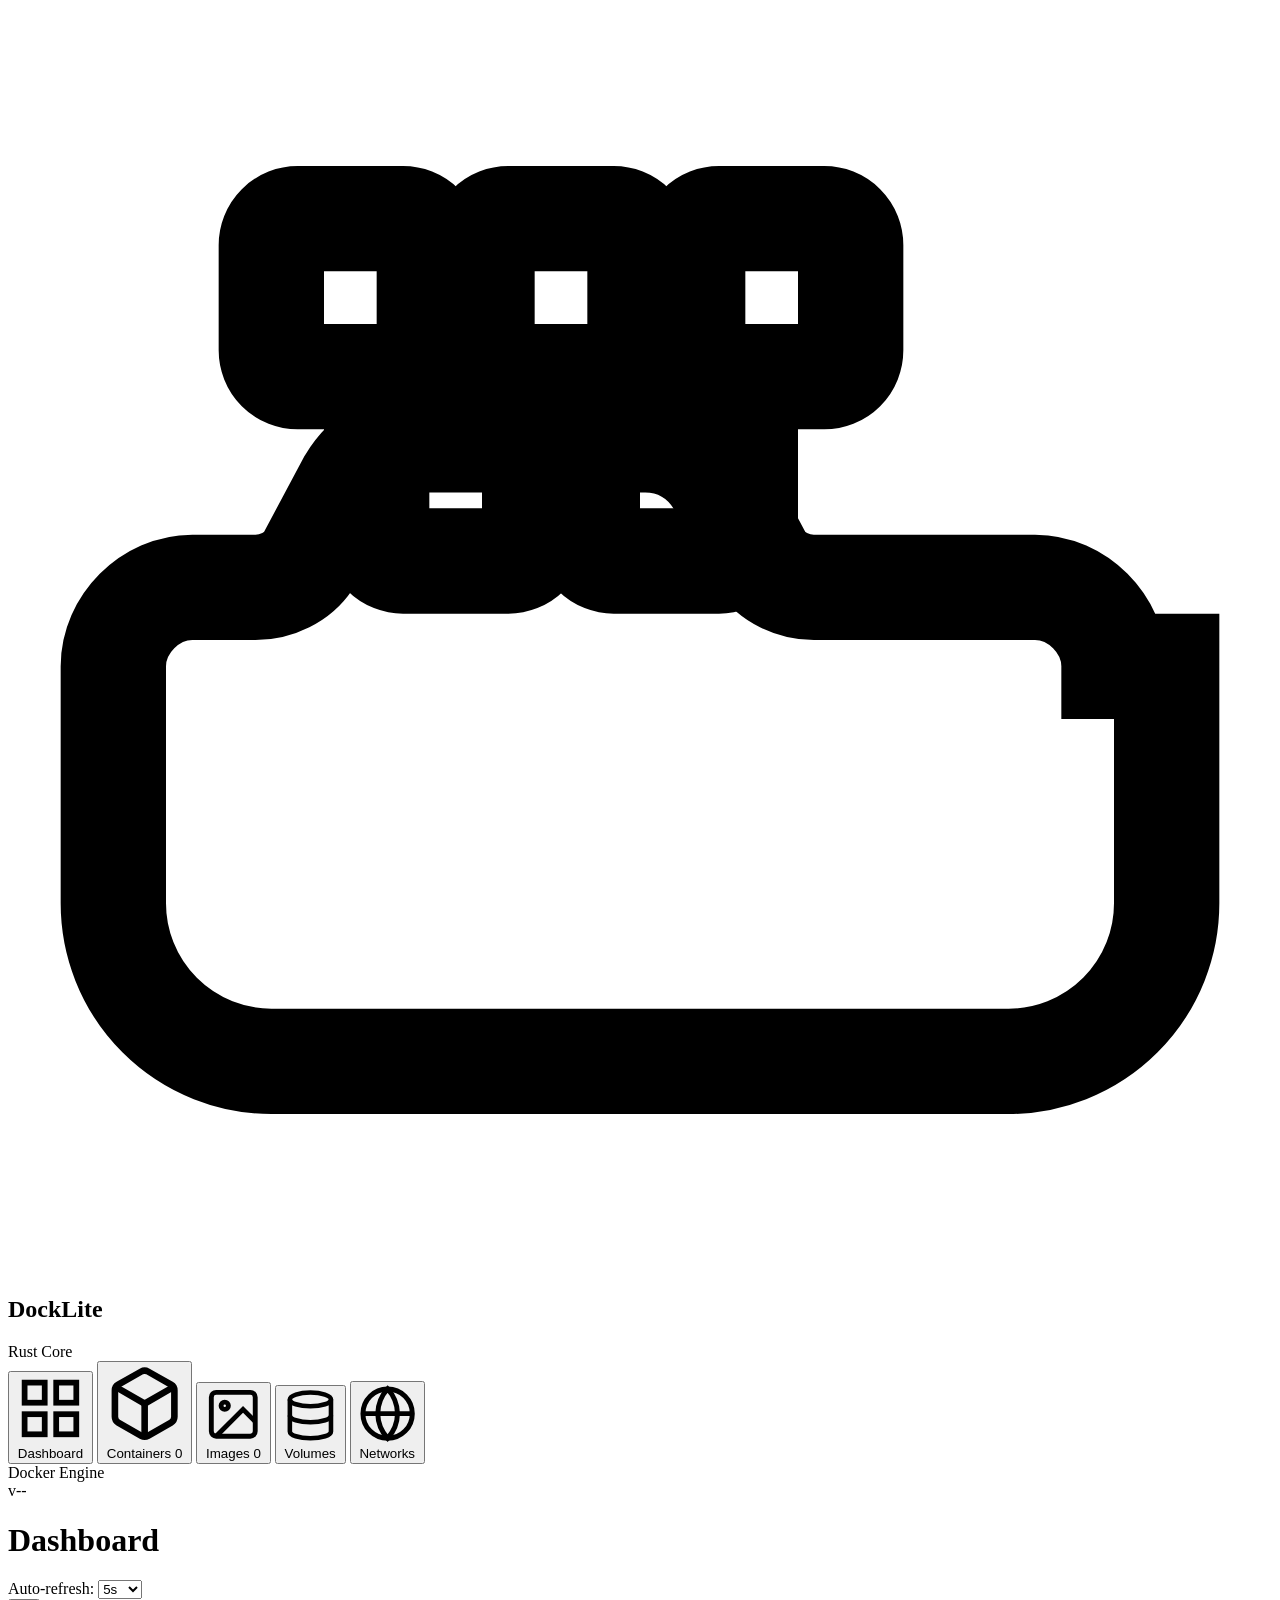
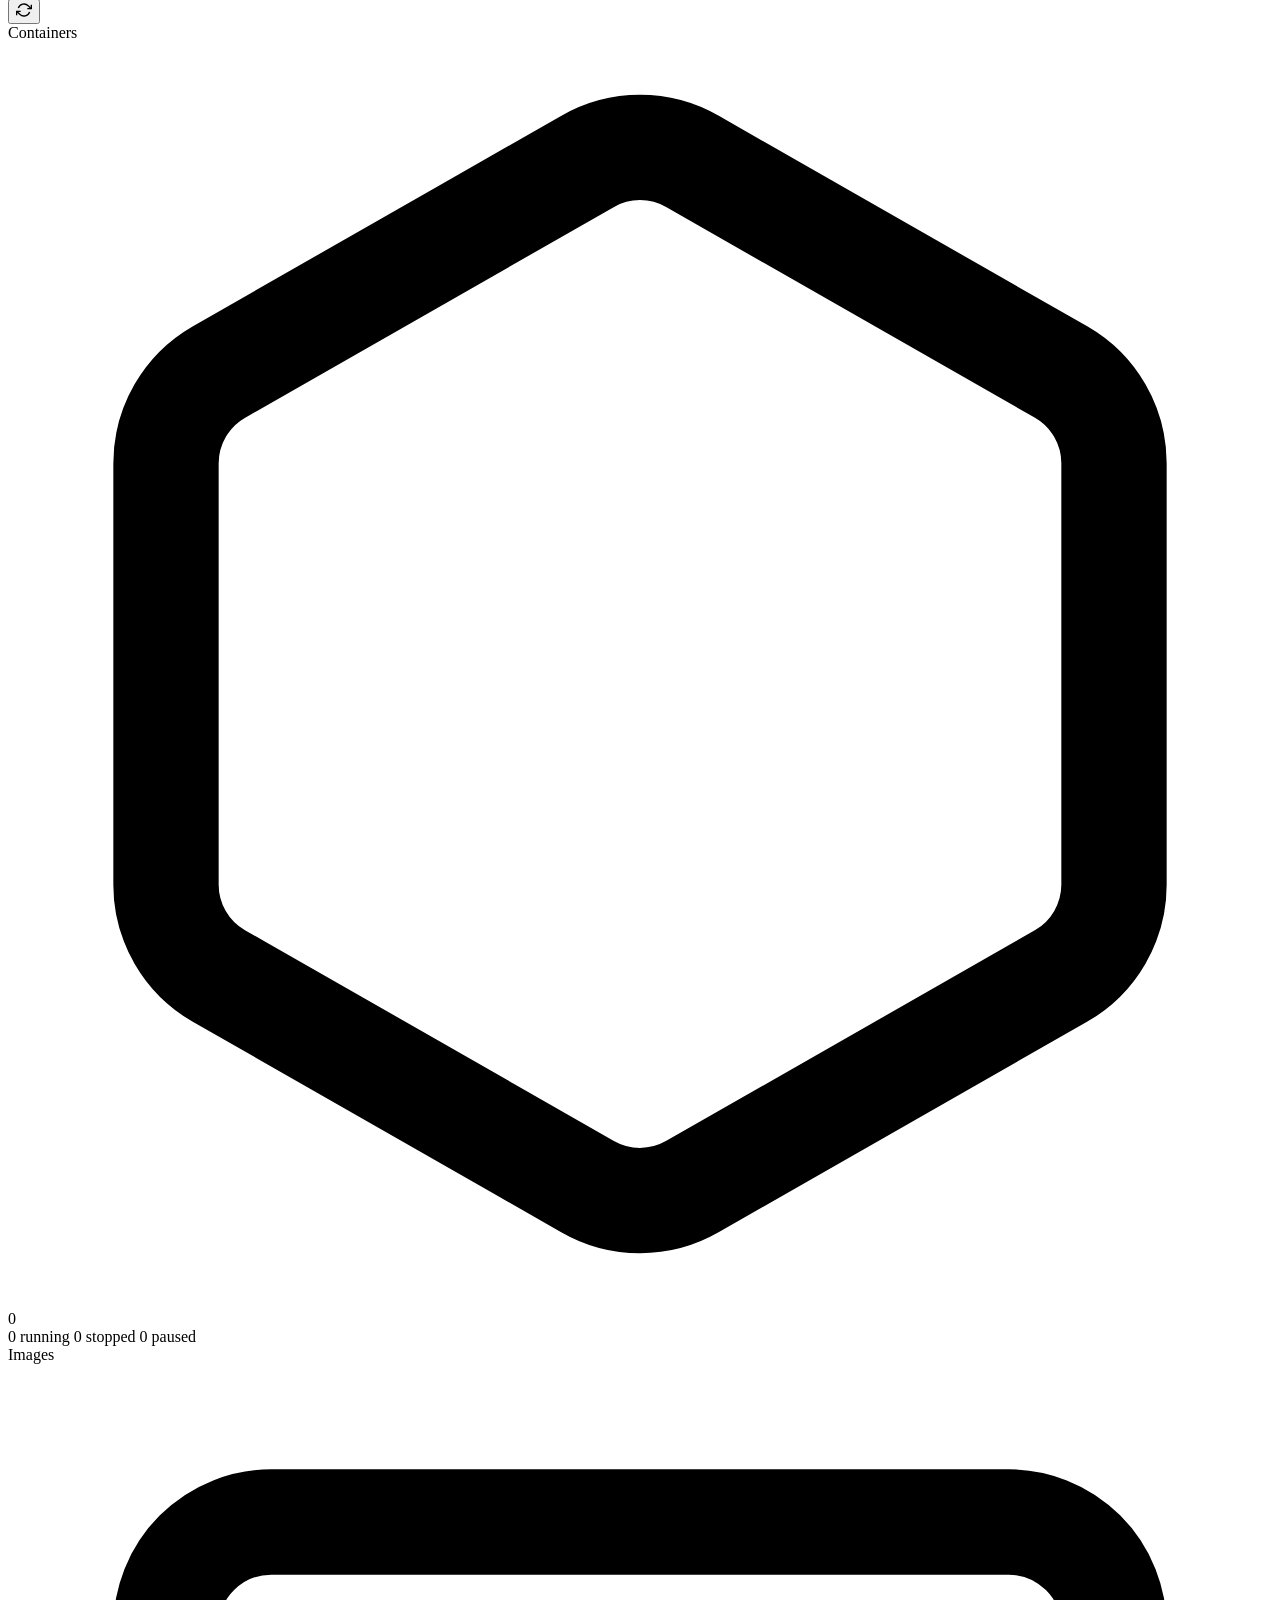
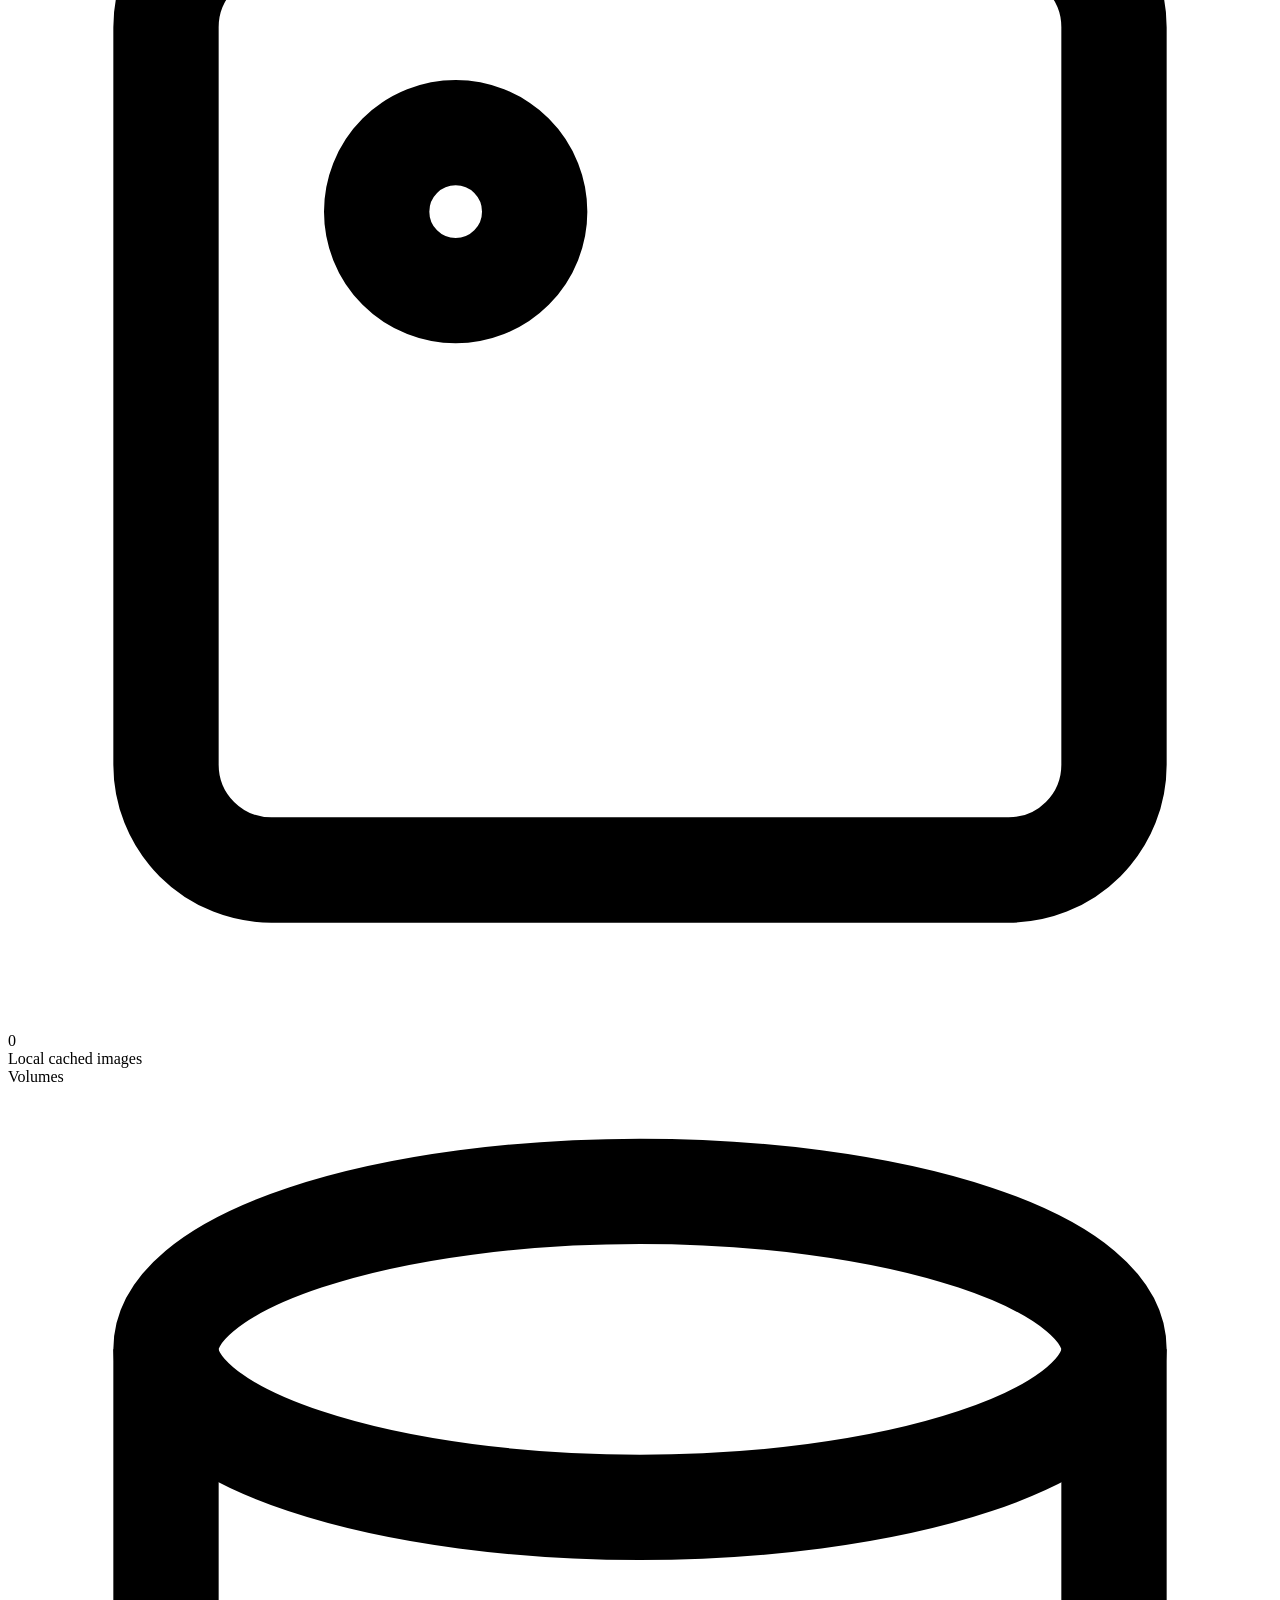
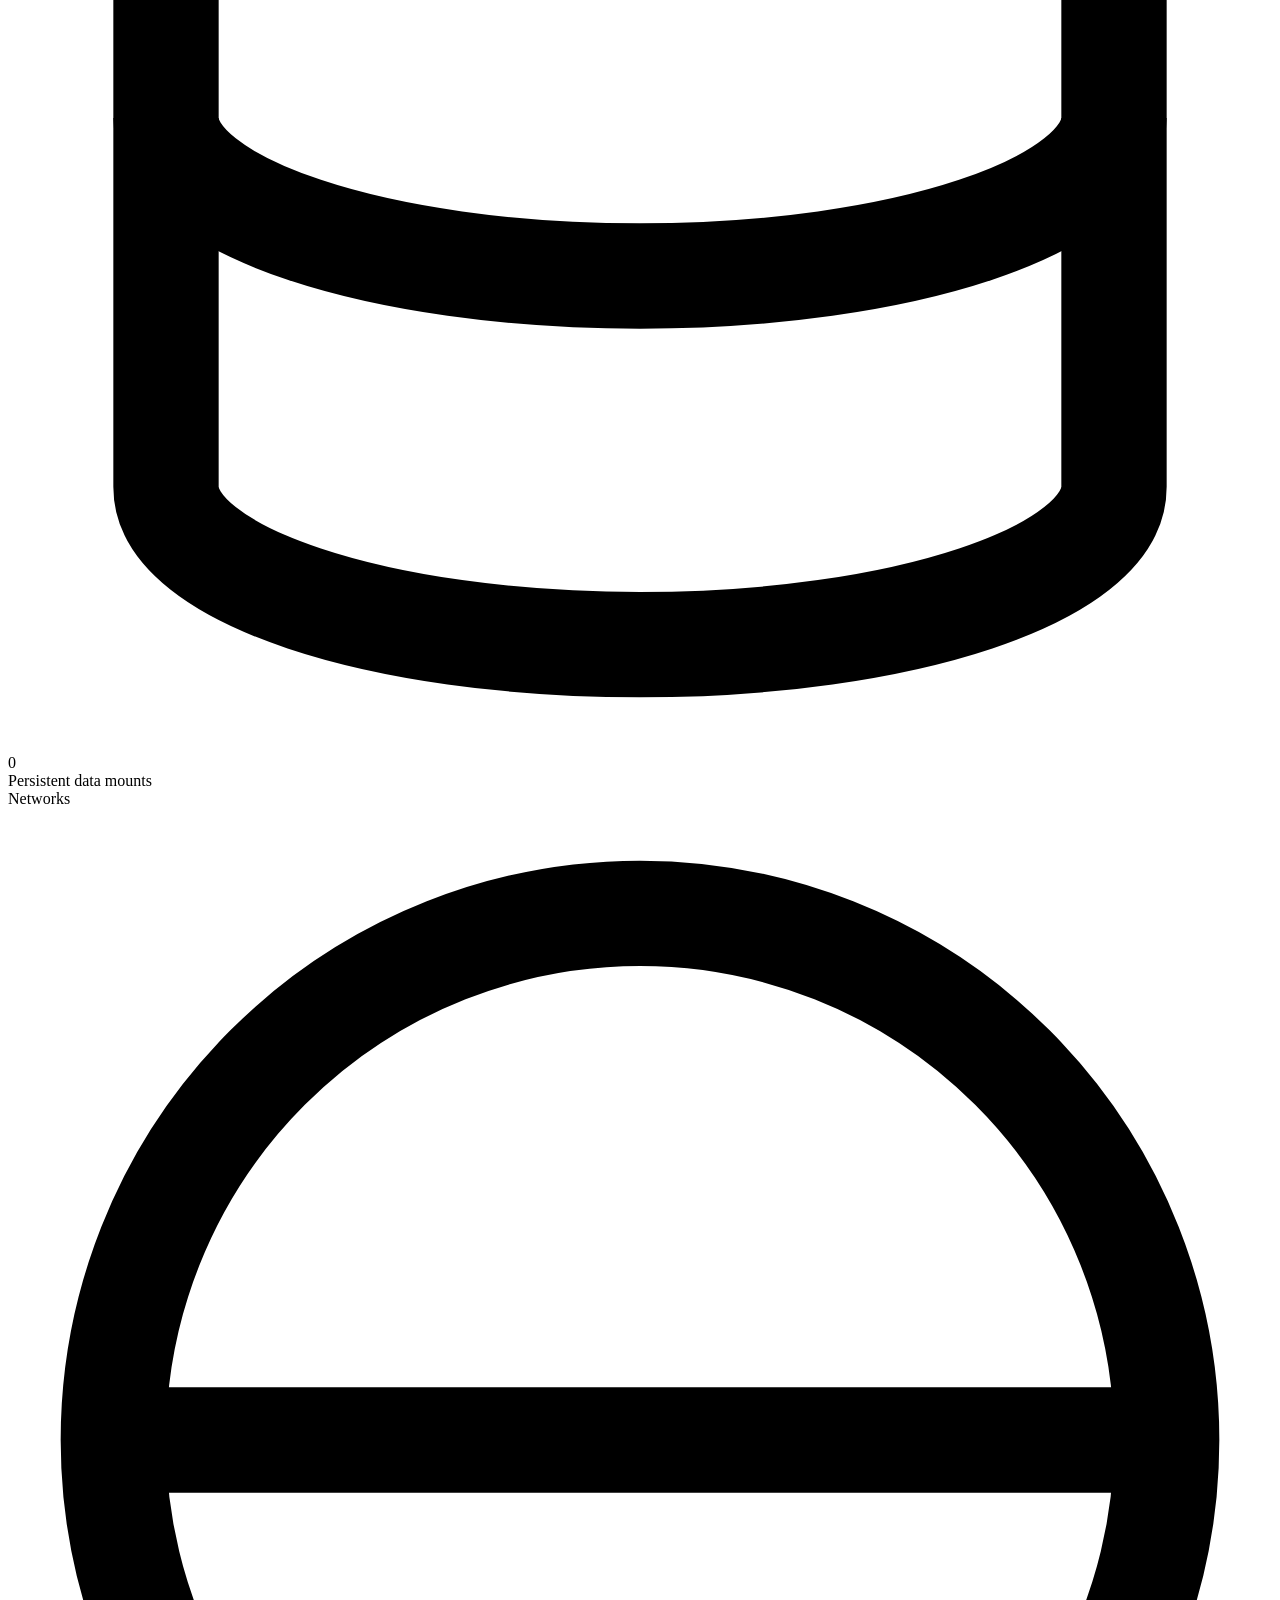
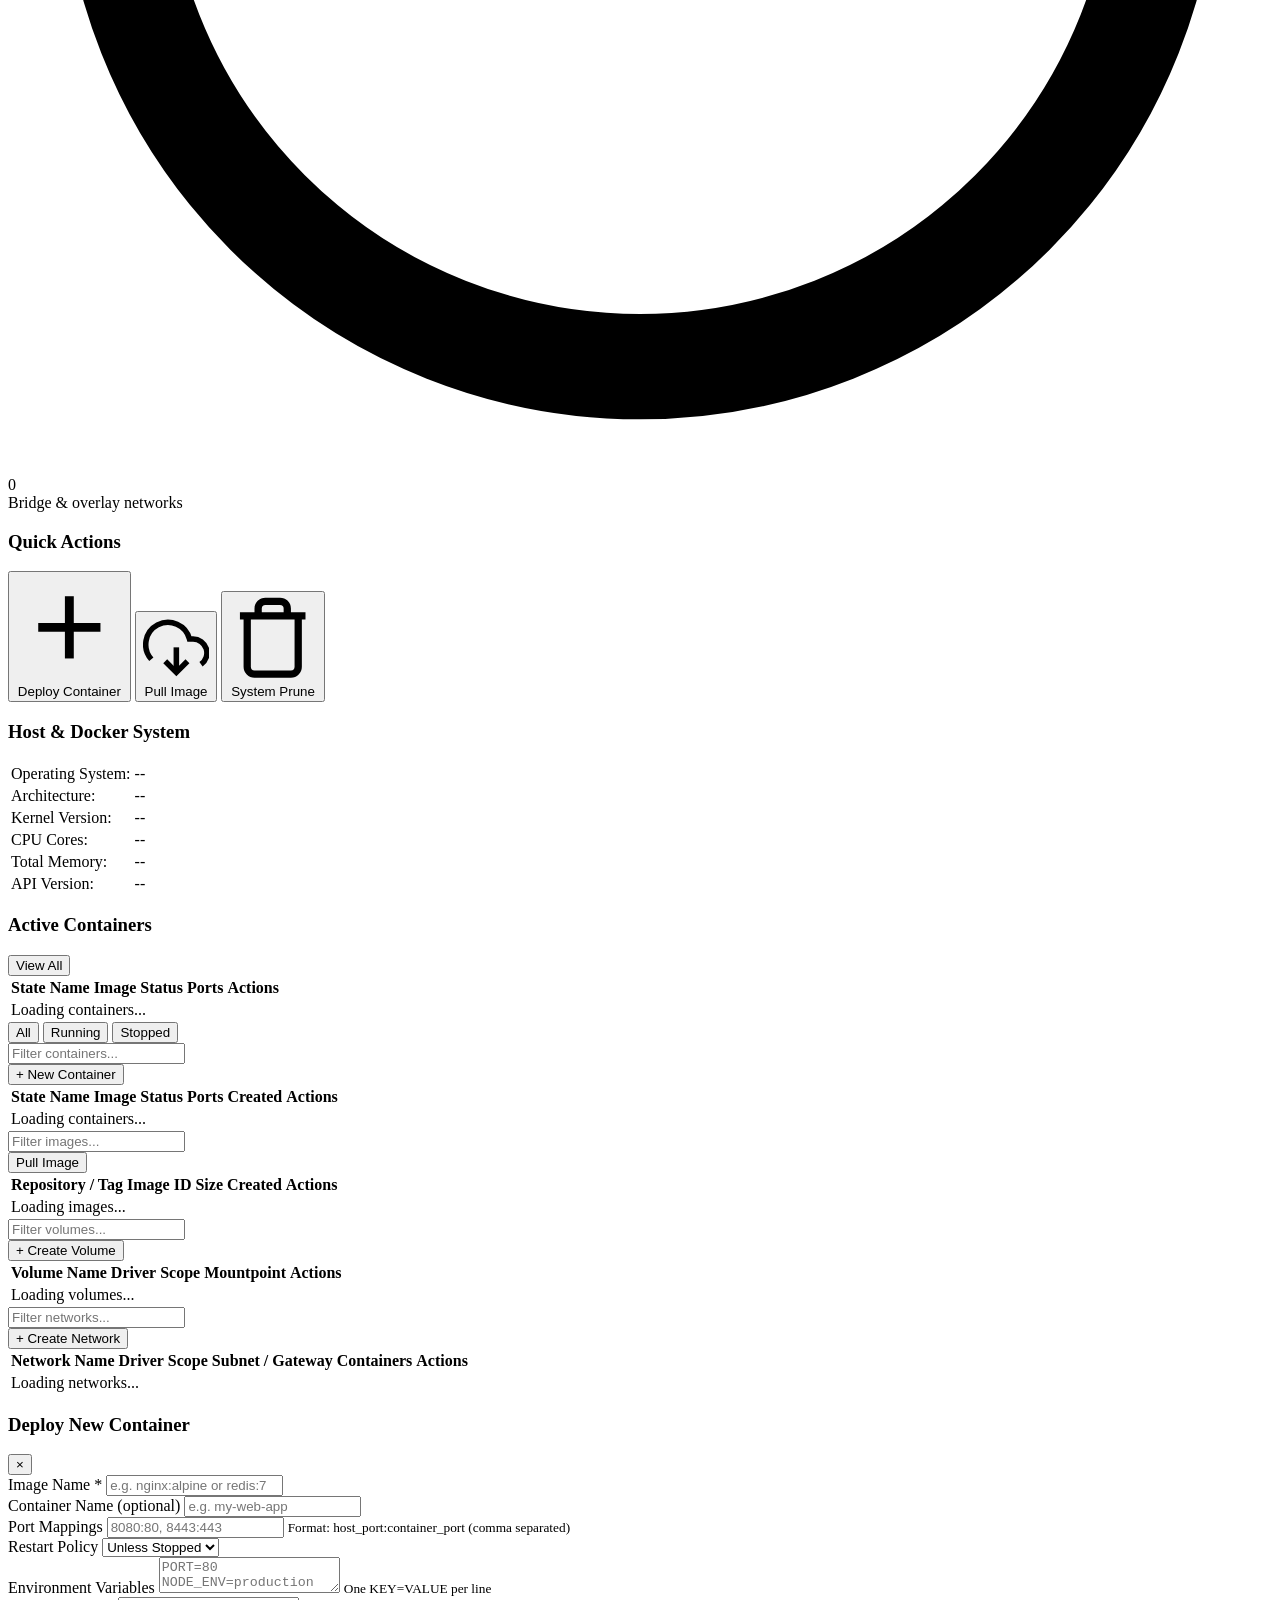
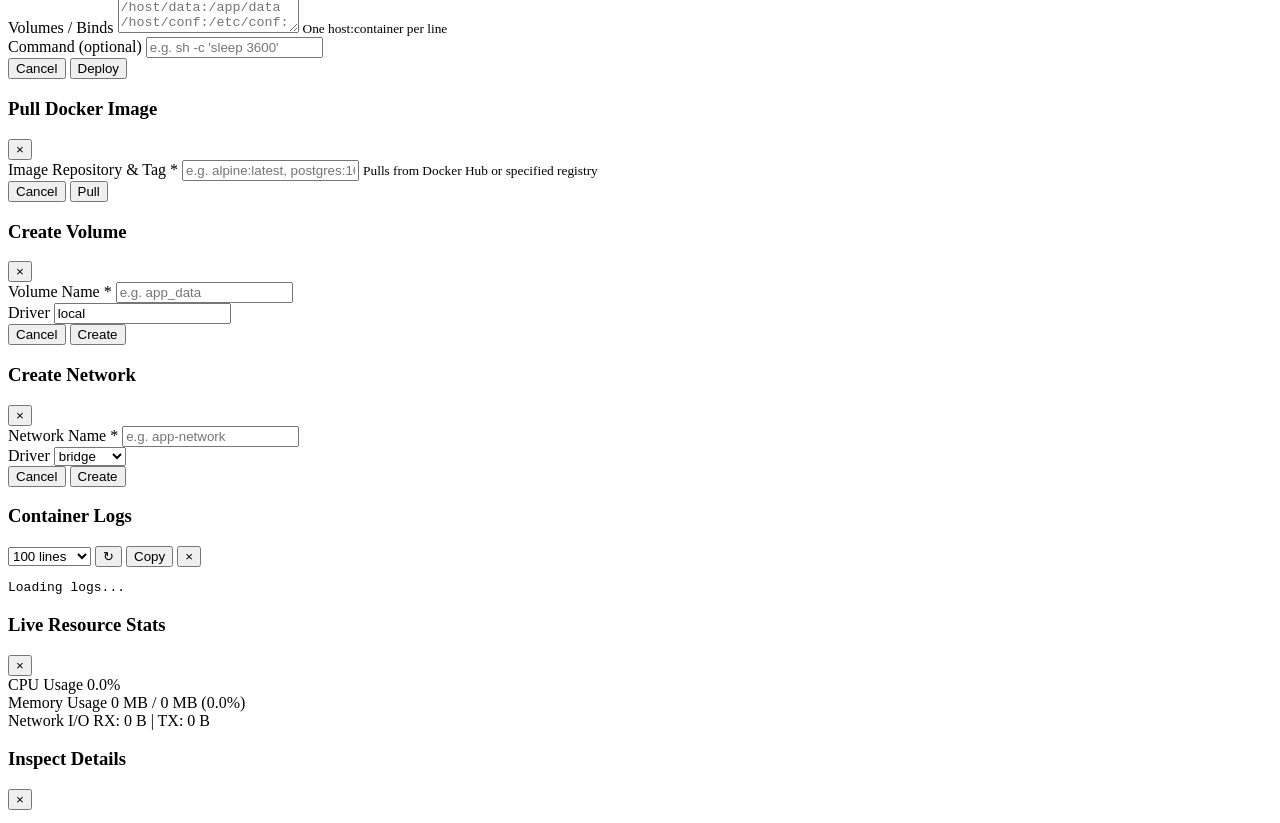
==== frontend/index.html @ 8abe76a5 "Initial Commit" ====
<!DOCTYPE html>
<html lang="en">
<head>
  <meta charset="UTF-8">
  <meta name="viewport" content="width=device-width, initial-scale=1.0">
  <title>DockLite - Lightweight Docker Manager</title>
  <link rel="stylesheet" href="/style.css">
</head>
<body>
  <div class="app-layout">
    <!-- Sidebar -->
    <aside class="sidebar">
      <div class="brand">
        <svg class="brand-icon" viewBox="0 0 24 24" fill="none" stroke="currentColor" stroke-width="2">
          <path d="M22 12.5V17a3 3 0 0 1-3 3H5a3 3 0 0 1-3-3v-4.5c0-.8.7-1.5 1.5-1.5h1.2c.4 0 .8-.2 1-.5l.8-1.5c.3-.5.8-.8 1.4-.8h4.2c.6 0 1.1.3 1.4.8l.8 1.5c.2.3.6.5 1 .5h4.2c.8 0 1.5.7 1.5 1.5z"></path>
          <rect x="5" y="4" width="3" height="3" rx="0.5"></rect>
          <rect x="9" y="4" width="3" height="3" rx="0.5"></rect>
          <rect x="13" y="4" width="3" height="3" rx="0.5"></rect>
          <rect x="7" y="7.5" width="3" height="3" rx="0.5"></rect>
          <rect x="11" y="7.5" width="3" height="3" rx="0.5"></rect>
        </svg>
        <div class="brand-text">
          <h2>DockLite</h2>
          <span class="brand-badge">Rust Core</span>
        </div>
      </div>

      <nav class="nav-menu">
        <button class="nav-item active" data-tab="dashboard">
          <svg viewBox="0 0 24 24" fill="none" stroke="currentColor" stroke-width="2"><rect x="3" y="3" width="7" height="7"></rect><rect x="14" y="3" width="7" height="7"></rect><rect x="14" y="14" width="7" height="7"></rect><rect x="3" y="14" width="7" height="7"></rect></svg>
          Dashboard
        </button>
        <button class="nav-item" data-tab="containers">
          <svg viewBox="0 0 24 24" fill="none" stroke="currentColor" stroke-width="2"><path d="M21 16V8a2 2 0 0 0-1-1.73l-7-4a2 2 0 0 0-2 0l-7 4A2 2 0 0 0 3 8v8a2 2 0 0 0 1 1.73l7 4a2 2 0 0 0 2 0l7-4A2 2 0 0 0 21 16z"></path><polyline points="3.27 6.96 12 12.01 20.73 6.96"></polyline><line x1="12" y1="22.08" x2="12" y2="12"></line></svg>
          Containers
          <span class="badge" id="sidebar-container-count">0</span>
        </button>
        <button class="nav-item" data-tab="images">
          <svg viewBox="0 0 24 24" fill="none" stroke="currentColor" stroke-width="2"><rect x="3" y="3" width="18" height="18" rx="2" ry="2"></rect><circle cx="8.5" cy="8.5" r="1.5"></circle><polyline points="21 15 16 10 5 21"></polyline></svg>
          Images
          <span class="badge" id="sidebar-image-count">0</span>
        </button>
        <button class="nav-item" data-tab="volumes">
          <svg viewBox="0 0 24 24" fill="none" stroke="currentColor" stroke-width="2"><ellipse cx="12" cy="5" rx="9" ry="3"></ellipse><path d="M21 12c0 1.66-4 3-9 3s-9-1.34-9-3"></path><path d="M3 5v14c0 1.66 4 3 9 3s9-1.34 9-3V5"></path></svg>
          Volumes
        </button>
        <button class="nav-item" data-tab="networks">
          <svg viewBox="0 0 24 24" fill="none" stroke="currentColor" stroke-width="2"><circle cx="12" cy="12" r="10"></circle><line x1="2" y1="12" x2="22" y2="12"></line><path d="M12 2a15.3 15.3 0 0 1 4 10 15.3 15.3 0 0 1-4 10 15.3 15.3 0 0 1-4-10 15.3 15.3 0 0 1 4-10z"></path></svg>
          Networks
        </button>
      </nav>

      <div class="sidebar-footer">
        <div class="host-status">
          <div class="status-dot online"></div>
          <div>
            <div class="host-title">Docker Engine</div>
            <div class="host-sub" id="docker-version-str">v--</div>
          </div>
        </div>
      </div>
    </aside>

    <!-- Main Content -->
    <main class="main-content">
      <!-- Topbar -->
      <header class="topbar">
        <div class="topbar-left">
          <h1 id="page-title">Dashboard</h1>
        </div>
        <div class="topbar-right">
          <div class="refresh-control">
            <label for="auto-refresh-select">Auto-refresh:</label>
            <select id="auto-refresh-select">
              <option value="0">Off</option>
              <option value="3000">3s</option>
              <option value="5000" selected>5s</option>
              <option value="10000">10s</option>
            </select>
          </div>
          <button class="btn btn-secondary btn-icon" id="btn-manual-refresh" title="Refresh Now">
            <svg viewBox="0 0 24 24" width="16" height="16" fill="none" stroke="currentColor" stroke-width="2"><polyline points="23 4 23 10 17 10"></polyline><polyline points="1 20 1 14 7 14"></polyline><path d="M3.51 9a9 9 0 0 1 14.85-3.36L23 10M1 14l4.64 4.36A9 9 0 0 0 20.49 15"></path></svg>
          </button>
        </div>
      </header>

      <div class="content-body">
        <!-- TAB: DASHBOARD -->
        <section id="tab-dashboard" class="tab-pane active">
          <!-- Stat Cards -->
          <div class="stat-grid">
            <div class="stat-card">
              <div class="stat-header">
                <span class="stat-label">Containers</span>
                <span class="stat-icon-wrap blue">
                  <svg viewBox="0 0 24 24" fill="none" stroke="currentColor" stroke-width="2"><path d="M21 16V8a2 2 0 0 0-1-1.73l-7-4a2 2 0 0 0-2 0l-7 4A2 2 0 0 0 3 8v8a2 2 0 0 0 1 1.73l7 4a2 2 0 0 0 2 0l7-4A2 2 0 0 0 21 16z"></path></svg>
                </span>
              </div>
              <div class="stat-value" id="dash-containers-total">0</div>
              <div class="stat-breakdown">
                <span class="tag tag-green"><span id="dash-containers-running">0</span> running</span>
                <span class="tag tag-gray"><span id="dash-containers-stopped">0</span> stopped</span>
                <span class="tag tag-yellow"><span id="dash-containers-paused">0</span> paused</span>
              </div>
            </div>

            <div class="stat-card">
              <div class="stat-header">
                <span class="stat-label">Images</span>
                <span class="stat-icon-wrap purple">
                  <svg viewBox="0 0 24 24" fill="none" stroke="currentColor" stroke-width="2"><rect x="3" y="3" width="18" height="18" rx="2" ry="2"></rect><circle cx="8.5" cy="8.5" r="1.5"></circle></svg>
                </span>
              </div>
              <div class="stat-value" id="dash-images-count">0</div>
              <div class="stat-subtext">Local cached images</div>
            </div>

            <div class="stat-card">
              <div class="stat-header">
                <span class="stat-label">Volumes</span>
                <span class="stat-icon-wrap cyan">
                  <svg viewBox="0 0 24 24" fill="none" stroke="currentColor" stroke-width="2"><ellipse cx="12" cy="5" rx="9" ry="3"></ellipse><path d="M21 12c0 1.66-4 3-9 3s-9-1.34-9-3"></path><path d="M3 5v14c0 1.66 4 3 9 3s9-1.34 9-3V5"></path></svg>
                </span>
              </div>
              <div class="stat-value" id="dash-volumes-count">0</div>
              <div class="stat-subtext">Persistent data mounts</div>
            </div>

            <div class="stat-card">
              <div class="stat-header">
                <span class="stat-label">Networks</span>
                <span class="stat-icon-wrap orange">
                  <svg viewBox="0 0 24 24" fill="none" stroke="currentColor" stroke-width="2"><circle cx="12" cy="12" r="10"></circle><line x1="2" y1="12" x2="22" y2="12"></line></svg>
                </span>
              </div>
              <div class="stat-value" id="dash-networks-count">0</div>
              <div class="stat-subtext">Bridge & overlay networks</div>
            </div>
          </div>

          <!-- Quick Actions & System Info -->
          <div class="dashboard-columns">
            <div class="panel">
              <div class="panel-header">
                <h3>Quick Actions</h3>
              </div>
              <div class="panel-body quick-actions">
                <button class="btn btn-primary" onclick="openModal('modal-create-container')">
                  <svg viewBox="0 0 24 24" fill="none" stroke="currentColor" stroke-width="2"><line x1="12" y1="5" x2="12" y2="19"></line><line x1="5" y1="12" x2="19" y2="12"></line></svg>
                  Deploy Container
                </button>
                <button class="btn btn-secondary" onclick="openModal('modal-pull-image')">
                  <svg viewBox="0 0 24 24" fill="none" stroke="currentColor" stroke-width="2"><polyline points="8 17 12 21 16 17"></polyline><line x1="12" y1="12" x2="12" y2="21"></line><path d="M20.88 18.09A5 5 0 0 0 18 9h-1.26A8 8 0 1 0 3 16.29"></path></svg>
                  Pull Image
                </button>
                <button class="btn btn-outline-danger" onclick="triggerSystemPrune()">
                  <svg viewBox="0 0 24 24" fill="none" stroke="currentColor" stroke-width="2"><polyline points="3 6 5 6 21 6"></polyline><path d="M19 6v14a2 2 0 0 1-2 2H7a2 2 0 0 1-2-2V6m3 0V4a2 2 0 0 1 2-2h4a2 2 0 0 1 2 2v2"></path></svg>
                  System Prune
                </button>
              </div>
            </div>

            <div class="panel">
              <div class="panel-header">
                <h3>Host & Docker System</h3>
              </div>
              <div class="panel-body">
                <table class="info-table">
                  <tbody>
                    <tr><td>Operating System:</td><td id="sys-os">--</td></tr>
                    <tr><td>Architecture:</td><td id="sys-arch">--</td></tr>
                    <tr><td>Kernel Version:</td><td id="sys-kernel">--</td></tr>
                    <tr><td>CPU Cores:</td><td id="sys-cpus">--</td></tr>
                    <tr><td>Total Memory:</td><td id="sys-mem">--</td></tr>
                    <tr><td>API Version:</td><td id="sys-api">--</td></tr>
                  </tbody>
                </table>
              </div>
            </div>
          </div>

          <!-- Containers Overview -->
          <div class="panel">
            <div class="panel-header">
              <h3>Active Containers</h3>
              <button class="btn btn-sm btn-secondary" onclick="switchTab('containers')">View All</button>
            </div>
            <div class="panel-body no-padding table-responsive">
              <table class="data-table" id="dashboard-containers-table">
                <thead>
                  <tr>
                    <th>State</th>
                    <th>Name</th>
                    <th>Image</th>
                    <th>Status</th>
                    <th>Ports</th>
                    <th>Actions</th>
                  </tr>
                </thead>
                <tbody id="dash-containers-list">
                  <tr><td colspan="6" class="text-center">Loading containers...</td></tr>
                </tbody>
              </table>
            </div>
          </div>
        </section>

        <!-- TAB: CONTAINERS -->
        <section id="tab-containers" class="tab-pane">
          <div class="action-bar">
            <div class="filter-group">
              <button class="filter-btn active" data-filter="all">All</button>
              <button class="filter-btn" data-filter="running">Running</button>
              <button class="filter-btn" data-filter="exited">Stopped</button>
            </div>
            <div class="search-box">
              <input type="text" id="containers-search" placeholder="Filter containers...">
            </div>
            <button class="btn btn-primary" onclick="openModal('modal-create-container')">
              + New Container
            </button>
          </div>

          <div class="panel">
            <div class="panel-body no-padding table-responsive">
              <table class="data-table" id="containers-table">
                <thead>
                  <tr>
                    <th>State</th>
                    <th>Name</th>
                    <th>Image</th>
                    <th>Status</th>
                    <th>Ports</th>
                    <th>Created</th>
                    <th class="text-right">Actions</th>
                  </tr>
                </thead>
                <tbody id="containers-list">
                  <tr><td colspan="7" class="text-center">Loading containers...</td></tr>
                </tbody>
              </table>
            </div>
          </div>
        </section>

        <!-- TAB: IMAGES -->
        <section id="tab-images" class="tab-pane">
          <div class="action-bar">
            <div class="search-box">
              <input type="text" id="images-search" placeholder="Filter images...">
            </div>
            <button class="btn btn-primary" onclick="openModal('modal-pull-image')">
              Pull Image
            </button>
          </div>

          <div class="panel">
            <div class="panel-body no-padding table-responsive">
              <table class="data-table" id="images-table">
                <thead>
                  <tr>
                    <th>Repository / Tag</th>
                    <th>Image ID</th>
                    <th>Size</th>
                    <th>Created</th>
                    <th class="text-right">Actions</th>
                  </tr>
                </thead>
                <tbody id="images-list">
                  <tr><td colspan="5" class="text-center">Loading images...</td></tr>
                </tbody>
              </table>
            </div>
          </div>
        </section>

        <!-- TAB: VOLUMES -->
        <section id="tab-volumes" class="tab-pane">
          <div class="action-bar">
            <div class="search-box">
              <input type="text" id="volumes-search" placeholder="Filter volumes...">
            </div>
            <button class="btn btn-primary" onclick="openModal('modal-create-volume')">
              + Create Volume
            </button>
          </div>

          <div class="panel">
            <div class="panel-body no-padding table-responsive">
              <table class="data-table" id="volumes-table">
                <thead>
                  <tr>
                    <th>Volume Name</th>
                    <th>Driver</th>
                    <th>Scope</th>
                    <th>Mountpoint</th>
                    <th class="text-right">Actions</th>
                  </tr>
                </thead>
                <tbody id="volumes-list">
                  <tr><td colspan="5" class="text-center">Loading volumes...</td></tr>
                </tbody>
              </table>
            </div>
          </div>
        </section>

        <!-- TAB: NETWORKS -->
        <section id="tab-networks" class="tab-pane">
          <div class="action-bar">
            <div class="search-box">
              <input type="text" id="networks-search" placeholder="Filter networks...">
            </div>
            <button class="btn btn-primary" onclick="openModal('modal-create-network')">
              + Create Network
            </button>
          </div>

          <div class="panel">
            <div class="panel-body no-padding table-responsive">
              <table class="data-table" id="networks-table">
                <thead>
                  <tr>
                    <th>Network Name</th>
                    <th>Driver</th>
                    <th>Scope</th>
                    <th>Subnet / Gateway</th>
                    <th>Containers</th>
                    <th class="text-right">Actions</th>
                  </tr>
                </thead>
                <tbody id="networks-list">
                  <tr><td colspan="6" class="text-center">Loading networks...</td></tr>
                </tbody>
              </table>
            </div>
          </div>
        </section>
      </div>
    </main>
  </div>

  <!-- MODALS -->

  <!-- Modal: Create Container -->
  <div class="modal-backdrop" id="modal-create-container">
    <div class="modal">
      <div class="modal-header">
        <h3>Deploy New Container</h3>
        <button class="modal-close" onclick="closeModal('modal-create-container')">&times;</button>
      </div>
      <form id="form-create-container" onsubmit="handleCreateContainer(event)">
        <div class="modal-body">
          <div class="form-group">
            <label>Image Name *</label>
            <input type="text" id="create-c-image" placeholder="e.g. nginx:alpine or redis:7" required>
          </div>
          <div class="form-group">
            <label>Container Name (optional)</label>
            <input type="text" id="create-c-name" placeholder="e.g. my-web-app">
          </div>
          <div class="form-row">
            <div class="form-group">
              <label>Port Mappings</label>
              <input type="text" id="create-c-ports" placeholder="8080:80, 8443:443">
              <small>Format: host_port:container_port (comma separated)</small>
            </div>
            <div class="form-group">
              <label>Restart Policy</label>
              <select id="create-c-restart">
                <option value="unless-stopped">Unless Stopped</option>
                <option value="always">Always</option>
                <option value="on-failure">On Failure</option>
                <option value="no">No</option>
              </select>
            </div>
          </div>
          <div class="form-group">
            <label>Environment Variables</label>
            <textarea id="create-c-env" rows="2" placeholder="PORT=80&#10;NODE_ENV=production"></textarea>
            <small>One KEY=VALUE per line</small>
          </div>
          <div class="form-group">
            <label>Volumes / Binds</label>
            <textarea id="create-c-volumes" rows="2" placeholder="/host/data:/app/data&#10;/host/conf:/etc/conf:ro"></textarea>
            <small>One host:container per line</small>
          </div>
          <div class="form-group">
            <label>Command (optional)</label>
            <input type="text" id="create-c-cmd" placeholder="e.g. sh -c 'sleep 3600'">
          </div>
        </div>
        <div class="modal-footer">
          <button type="button" class="btn btn-secondary" onclick="closeModal('modal-create-container')">Cancel</button>
          <button type="submit" class="btn btn-primary" id="btn-submit-container">Deploy</button>
        </div>
      </form>
    </div>
  </div>

  <!-- Modal: Pull Image -->
  <div class="modal-backdrop" id="modal-pull-image">
    <div class="modal">
      <div class="modal-header">
        <h3>Pull Docker Image</h3>
        <button class="modal-close" onclick="closeModal('modal-pull-image')">&times;</button>
      </div>
      <form id="form-pull-image" onsubmit="handlePullImage(event)">
        <div class="modal-body">
          <div class="form-group">
            <label>Image Repository & Tag *</label>
            <input type="text" id="pull-image-name" placeholder="e.g. alpine:latest, postgres:16, ubuntu:24.04" required>
            <small>Pulls from Docker Hub or specified registry</small>
          </div>
          <div id="pull-status-box" class="log-box hidden"></div>
        </div>
        <div class="modal-footer">
          <button type="button" class="btn btn-secondary" onclick="closeModal('modal-pull-image')">Cancel</button>
          <button type="submit" class="btn btn-primary" id="btn-submit-pull">Pull</button>
        </div>
      </form>
    </div>
  </div>

  <!-- Modal: Create Volume -->
  <div class="modal-backdrop" id="modal-create-volume">
    <div class="modal">
      <div class="modal-header">
        <h3>Create Volume</h3>
        <button class="modal-close" onclick="closeModal('modal-create-volume')">&times;</button>
      </div>
      <form id="form-create-volume" onsubmit="handleCreateVolume(event)">
        <div class="modal-body">
          <div class="form-group">
            <label>Volume Name *</label>
            <input type="text" id="vol-name" placeholder="e.g. app_data" required>
          </div>
          <div class="form-group">
            <label>Driver</label>
            <input type="text" id="vol-driver" value="local">
          </div>
        </div>
        <div class="modal-footer">
          <button type="button" class="btn btn-secondary" onclick="closeModal('modal-create-volume')">Cancel</button>
          <button type="submit" class="btn btn-primary">Create</button>
        </div>
      </form>
    </div>
  </div>

  <!-- Modal: Create Network -->
  <div class="modal-backdrop" id="modal-create-network">
    <div class="modal">
      <div class="modal-header">
        <h3>Create Network</h3>
        <button class="modal-close" onclick="closeModal('modal-create-network')">&times;</button>
      </div>
      <form id="form-create-network" onsubmit="handleCreateNetwork(event)">
        <div class="modal-body">
          <div class="form-group">
            <label>Network Name *</label>
            <input type="text" id="net-name" placeholder="e.g. app-network" required>
          </div>
          <div class="form-group">
            <label>Driver</label>
            <select id="net-driver">
              <option value="bridge">bridge</option>
              <option value="host">host</option>
              <option value="macvlan">macvlan</option>
              <option value="overlay">overlay</option>
            </select>
          </div>
        </div>
        <div class="modal-footer">
          <button type="button" class="btn btn-secondary" onclick="closeModal('modal-create-network')">Cancel</button>
          <button type="submit" class="btn btn-primary">Create</button>
        </div>
      </form>
    </div>
  </div>

  <!-- Modal: Logs -->
  <div class="modal-backdrop" id="modal-logs">
    <div class="modal modal-lg">
      <div class="modal-header">
        <h3 id="logs-modal-title">Container Logs</h3>
        <div class="modal-header-actions">
          <select id="logs-tail-select" onchange="fetchCurrentLogs()">
            <option value="50">50 lines</option>
            <option value="100" selected>100 lines</option>
            <option value="300">300 lines</option>
            <option value="1000">1000 lines</option>
          </select>
          <button class="btn btn-sm btn-secondary" onclick="fetchCurrentLogs()" title="Refresh Logs">↻</button>
          <button class="btn btn-sm btn-secondary" onclick="copyLogsToClipboard()">Copy</button>
          <button class="modal-close" onclick="closeModal('modal-logs')">&times;</button>
        </div>
      </div>
      <div class="modal-body modal-logs-body">
        <pre id="logs-content" class="log-pre">Loading logs...</pre>
      </div>
    </div>
  </div>

  <!-- Modal: Stats -->
  <div class="modal-backdrop" id="modal-stats">
    <div class="modal">
      <div class="modal-header">
        <h3 id="stats-modal-title">Live Resource Stats</h3>
        <button class="modal-close" onclick="closeModal('modal-stats')">&times;</button>
      </div>
      <div class="modal-body">
        <div class="stats-metric">
          <div class="stats-metric-header">
            <span>CPU Usage</span>
            <span id="stat-cpu-val" class="metric-val">0.0%</span>
          </div>
          <div class="progress-bar"><div id="stat-cpu-bar" class="progress-fill" style="width: 0%"></div></div>
        </div>

        <div class="stats-metric">
          <div class="stats-metric-header">
            <span>Memory Usage</span>
            <span id="stat-mem-val" class="metric-val">0 MB / 0 MB (0.0%)</span>
          </div>
          <div class="progress-bar"><div id="stat-mem-bar" class="progress-fill" style="width: 0%"></div></div>
        </div>

        <div class="stats-metric">
          <div class="stats-metric-header">
            <span>Network I/O</span>
            <span id="stat-net-val" class="metric-val">RX: 0 B | TX: 0 B</span>
          </div>
        </div>
      </div>
    </div>
  </div>

  <!-- Modal: Inspect -->
  <div class="modal-backdrop" id="modal-inspect">
    <div class="modal modal-lg">
      <div class="modal-header">
        <h3 id="inspect-modal-title">Inspect Details</h3>
        <button class="modal-close" onclick="closeModal('modal-inspect')">&times;</button>
      </div>
      <div class="modal-body modal-logs-body">
        <pre id="inspect-content" class="log-pre json-pre"></pre>
      </div>
    </div>
  </div>

  <!-- Toast Container -->
  <div id="toast-container"></div>

  <script src="/app.js"></script>
</body>
</html>
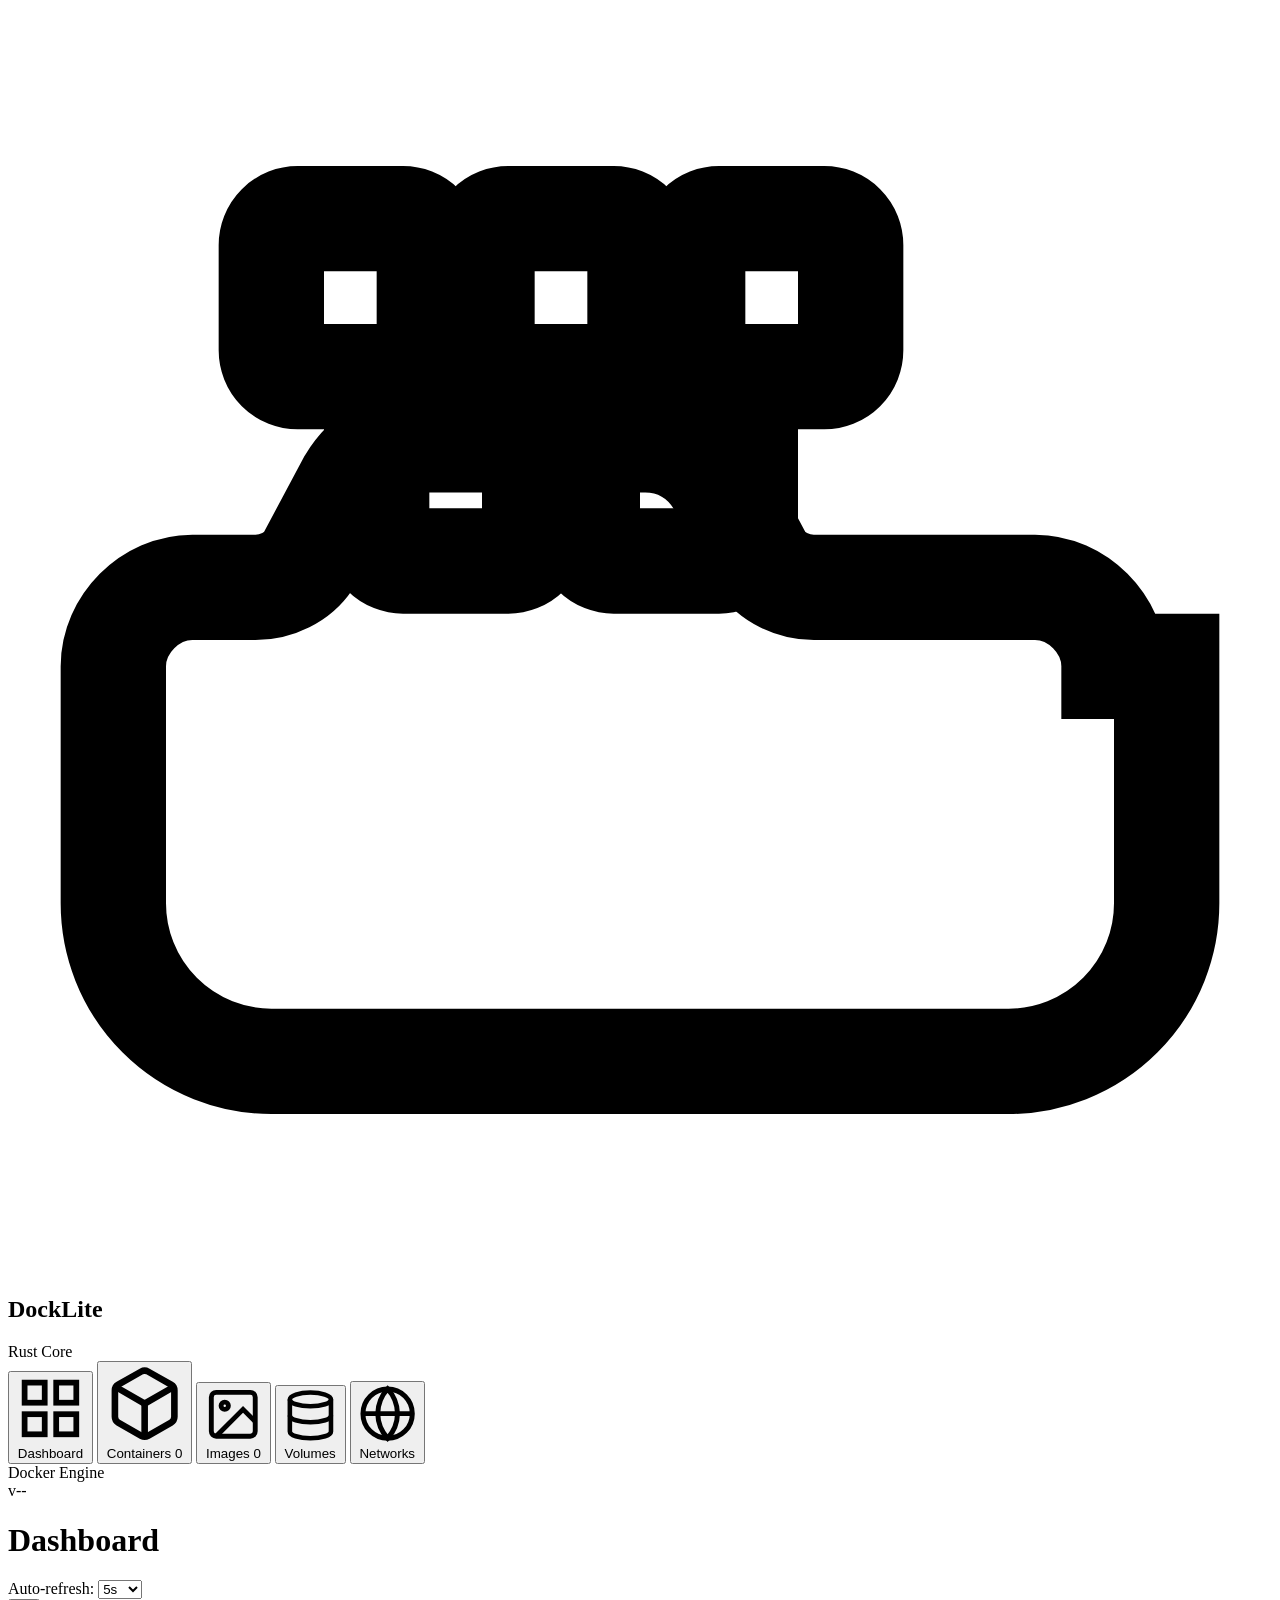
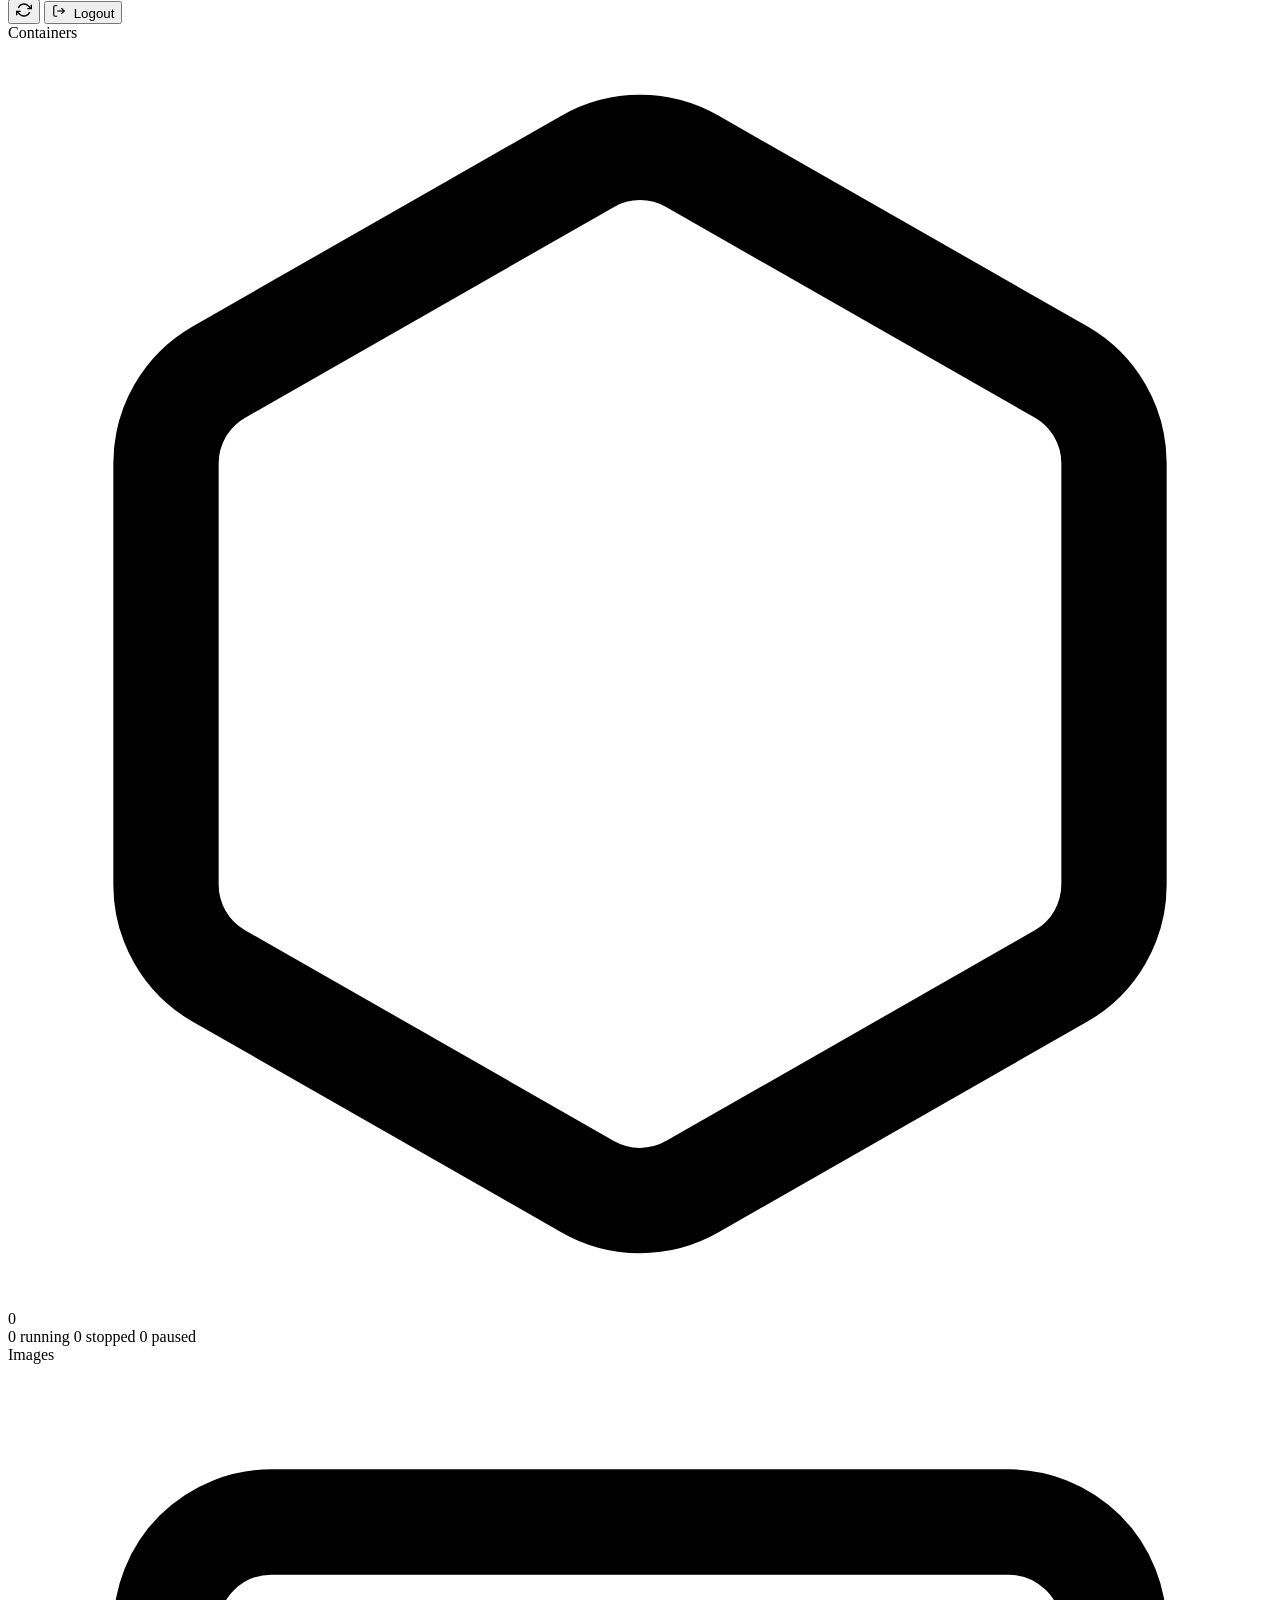
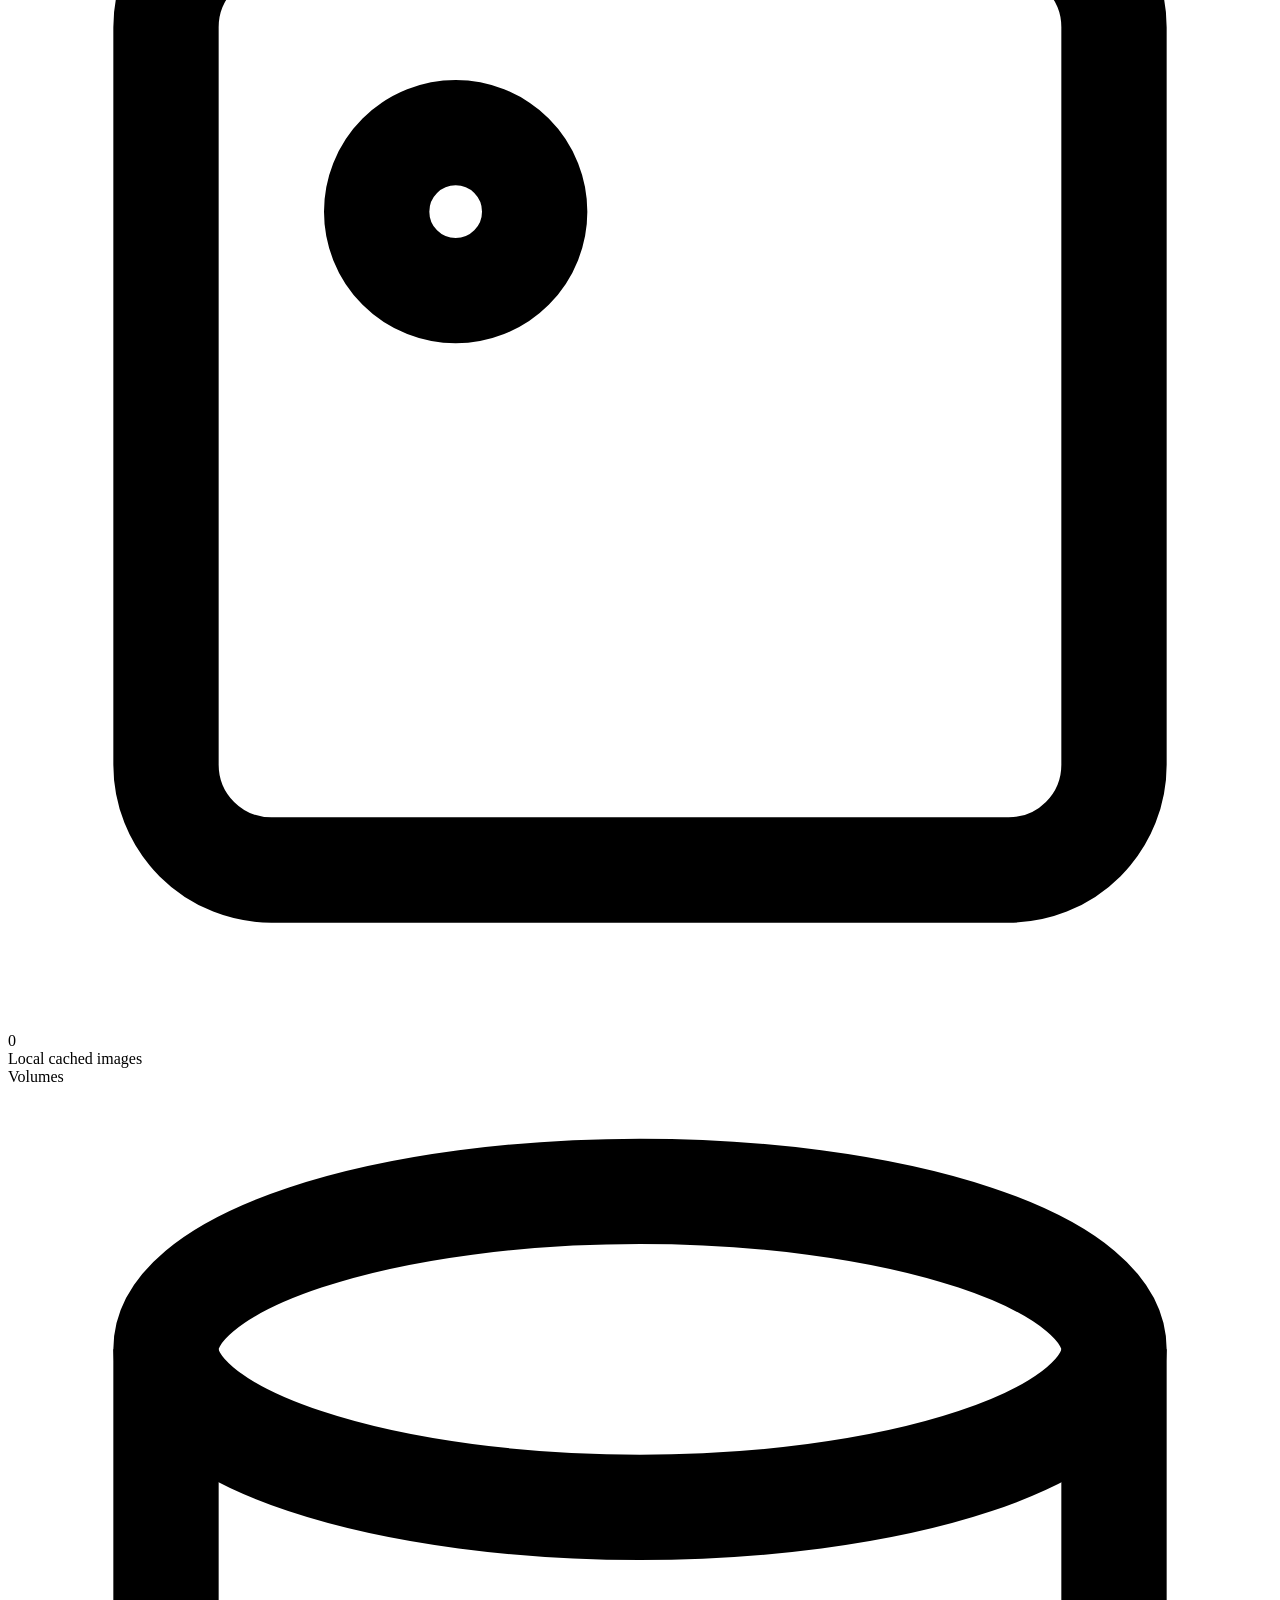
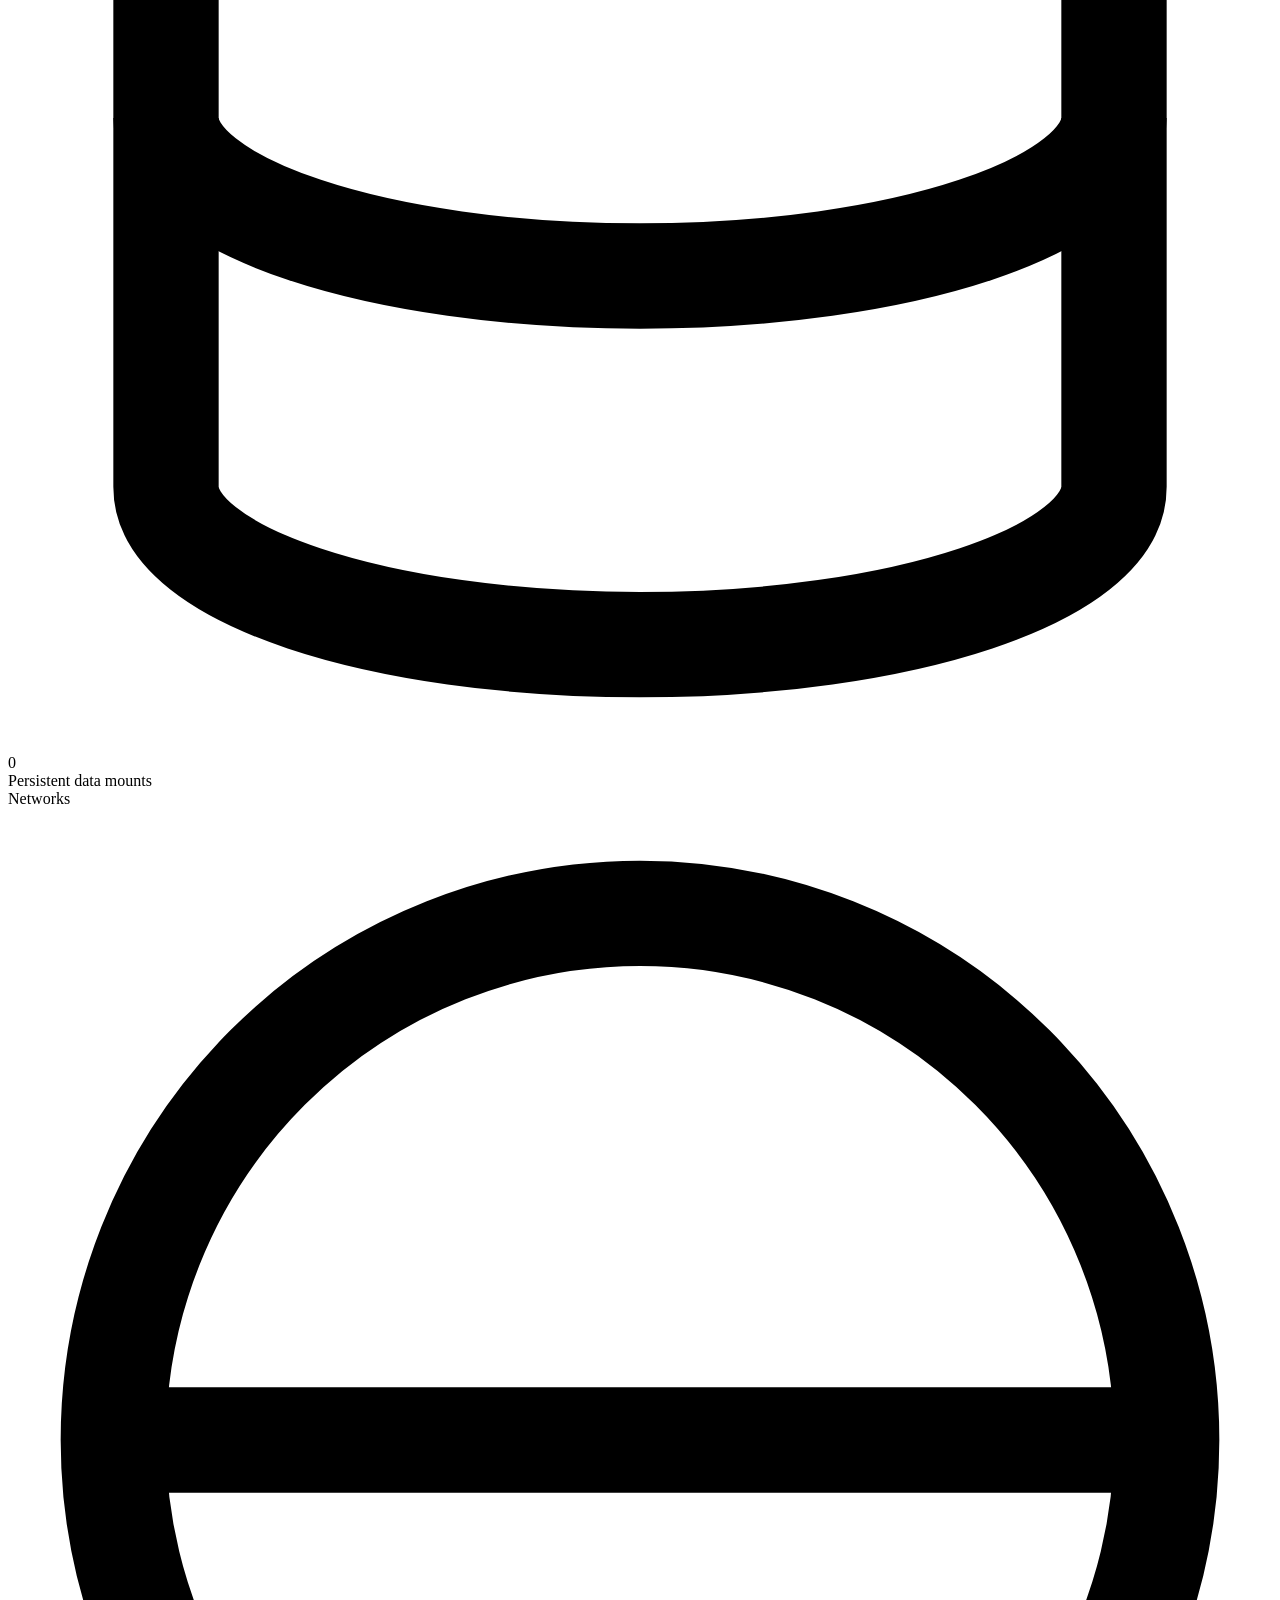
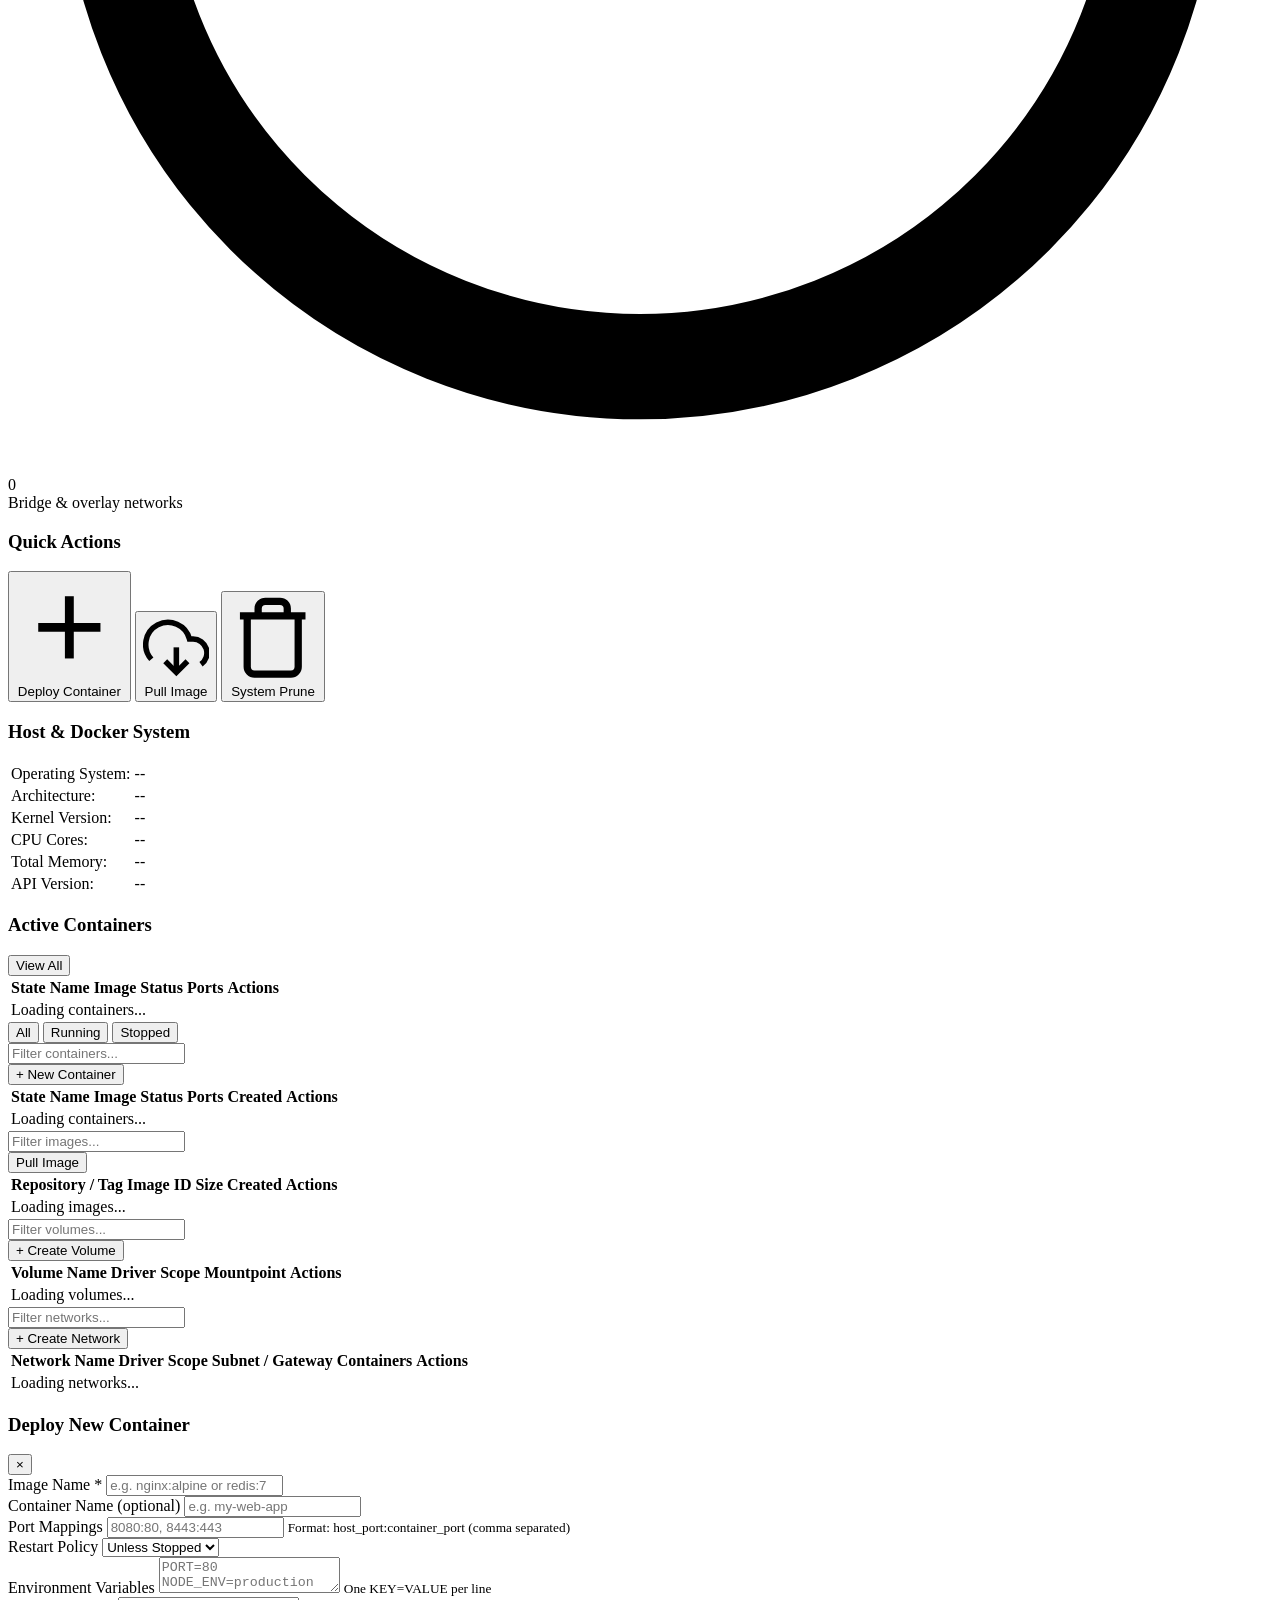
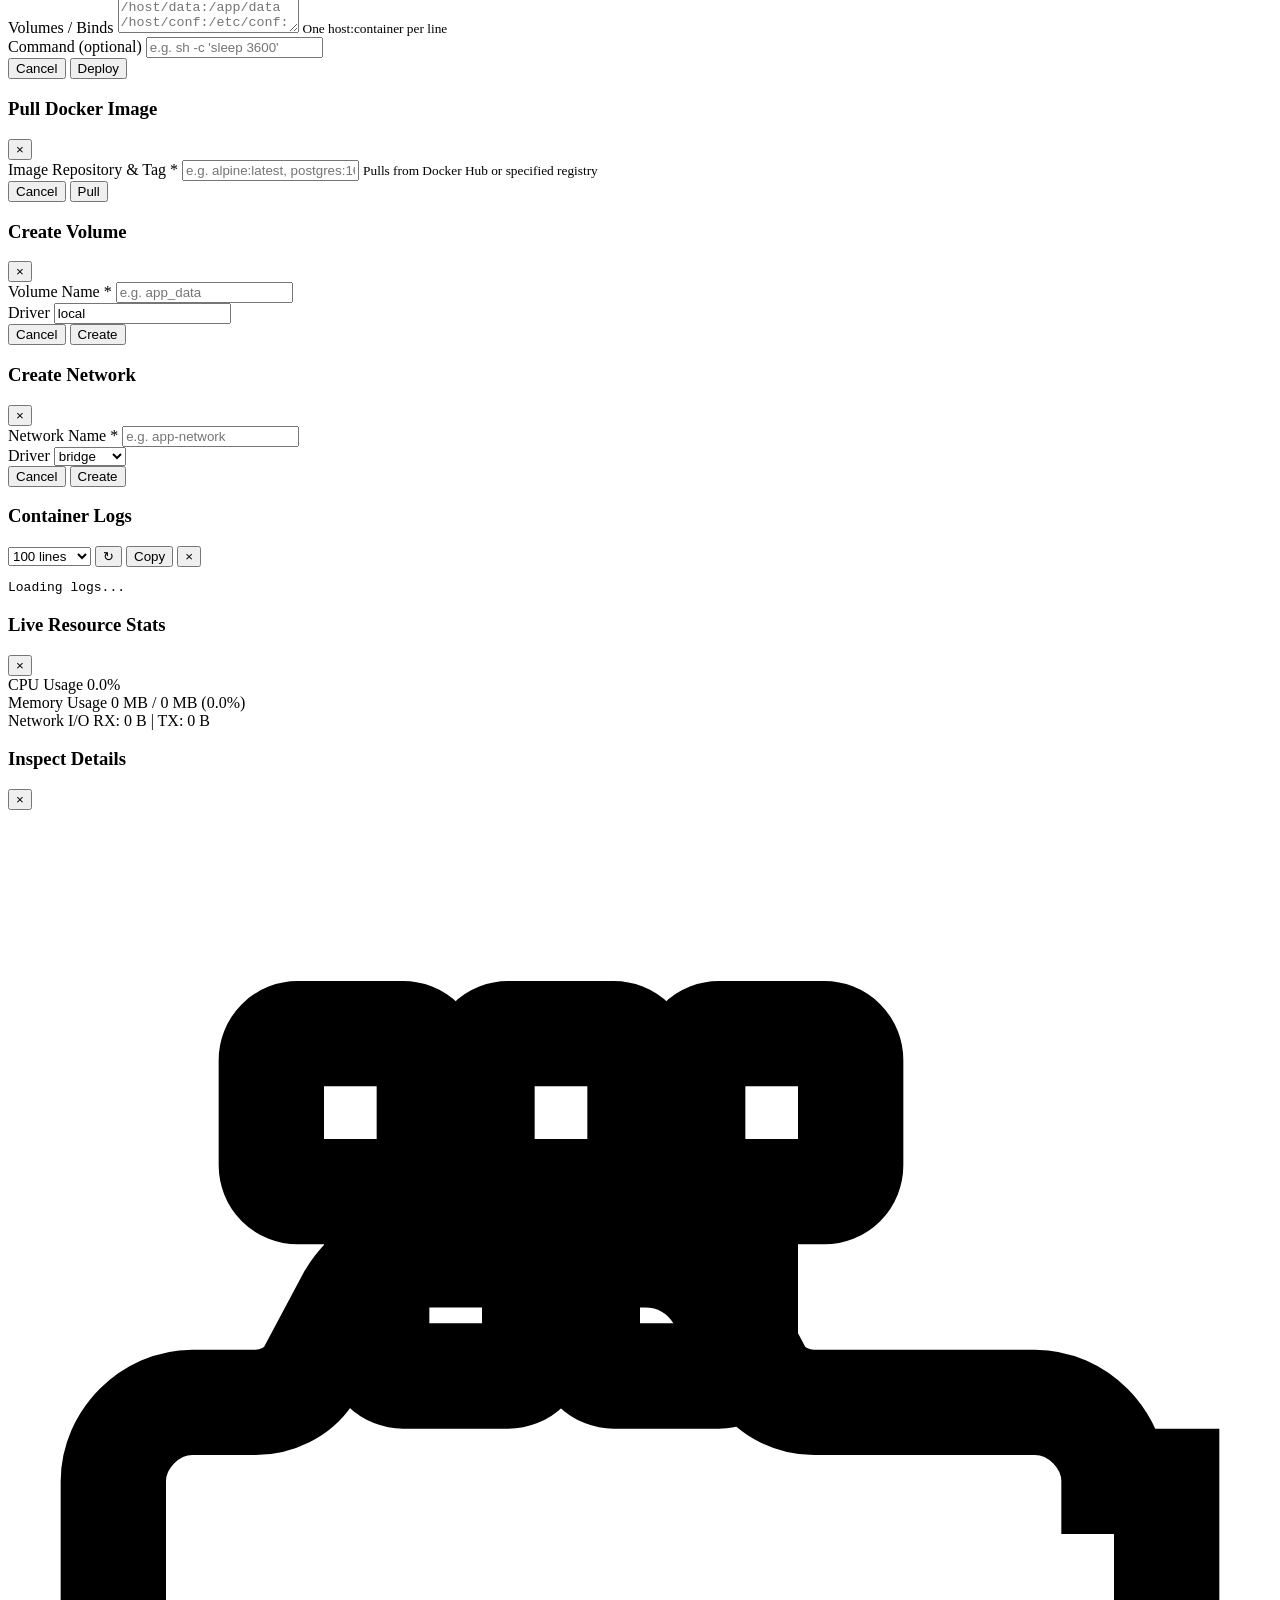
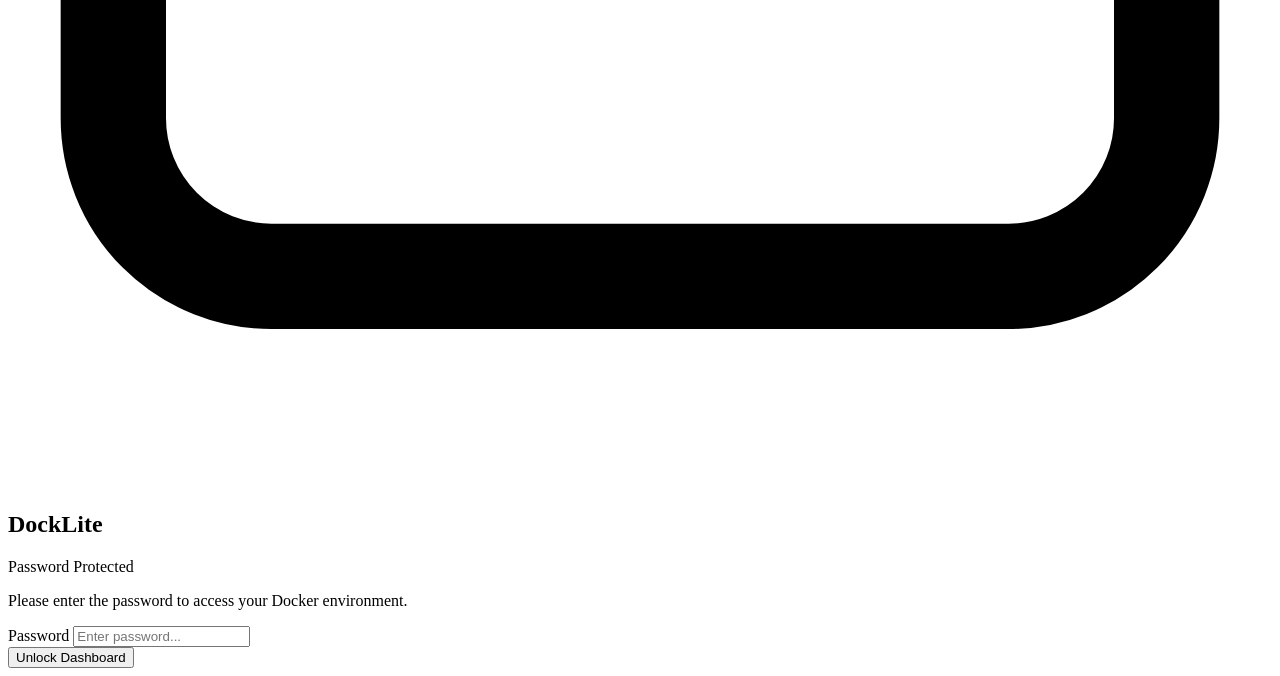
==== commit d871d121: "feat(auth): implement optional password authentication for UI and API - Add AuthManager with session" ====
--- a/frontend/index.html
+++ b/frontend/index.html
@@ -81,6 +81,10 @@
           <button class="btn btn-secondary btn-icon" id="btn-manual-refresh" title="Refresh Now">
             <svg viewBox="0 0 24 24" width="16" height="16" fill="none" stroke="currentColor" stroke-width="2"><polyline points="23 4 23 10 17 10"></polyline><polyline points="1 20 1 14 7 14"></polyline><path d="M3.51 9a9 9 0 0 1 14.85-3.36L23 10M1 14l4.64 4.36A9 9 0 0 0 20.49 15"></path></svg>
           </button>
+          <button class="btn btn-secondary btn-sm hidden" id="btn-logout" onclick="handleLogout()" title="Log out">
+            <svg viewBox="0 0 24 24" width="14" height="14" fill="none" stroke="currentColor" stroke-width="2" style="margin-right: 4px;"><path d="M9 21H5a2 2 0 0 1-2-2V5a2 2 0 0 1 2-2h4"></path><polyline points="16 17 21 12 16 7"></polyline><line x1="21" y1="12" x2="9" y2="12"></line></svg>
+            Logout
+          </button>
         </div>
       </header>
 
@@ -549,6 +553,35 @@
     </div>
   </div>
 
+  <!-- Login Screen Overlay -->
+  <div id="login-overlay" class="login-overlay hidden">
+    <div class="login-card">
+      <div class="login-brand">
+        <svg class="brand-icon" viewBox="0 0 24 24" fill="none" stroke="currentColor" stroke-width="2">
+          <path d="M22 12.5V17a3 3 0 0 1-3 3H5a3 3 0 0 1-3-3v-4.5c0-.8.7-1.5 1.5-1.5h1.2c.4 0 .8-.2 1-.5l.8-1.5c.3-.5.8-.8 1.4-.8h4.2c.6 0 1.1.3 1.4.8l.8 1.5c.2.3.6.5 1 .5h4.2c.8 0 1.5.7 1.5 1.5z"></path>
+          <rect x="5" y="4" width="3" height="3" rx="0.5"></rect>
+          <rect x="9" y="4" width="3" height="3" rx="0.5"></rect>
+          <rect x="13" y="4" width="3" height="3" rx="0.5"></rect>
+          <rect x="7" y="7.5" width="3" height="3" rx="0.5"></rect>
+          <rect x="11" y="7.5" width="3" height="3" rx="0.5"></rect>
+        </svg>
+        <h2>DockLite</h2>
+        <span class="brand-badge">Password Protected</span>
+      </div>
+      <p class="login-subtitle">Please enter the password to access your Docker environment.</p>
+      <form id="login-form" onsubmit="handleLoginSubmit(event)">
+        <div class="form-group" style="text-align: left;">
+          <label for="login-password">Password</label>
+          <input type="password" id="login-password" placeholder="Enter password..." autocomplete="current-password" required>
+        </div>
+        <div id="login-error" class="login-error hidden"></div>
+        <button type="submit" id="btn-login-submit" class="btn btn-primary btn-block">
+          Unlock Dashboard
+        </button>
+      </form>
+    </div>
+  </div>
+
   <!-- Toast Container -->
   <div id="toast-container"></div>
 
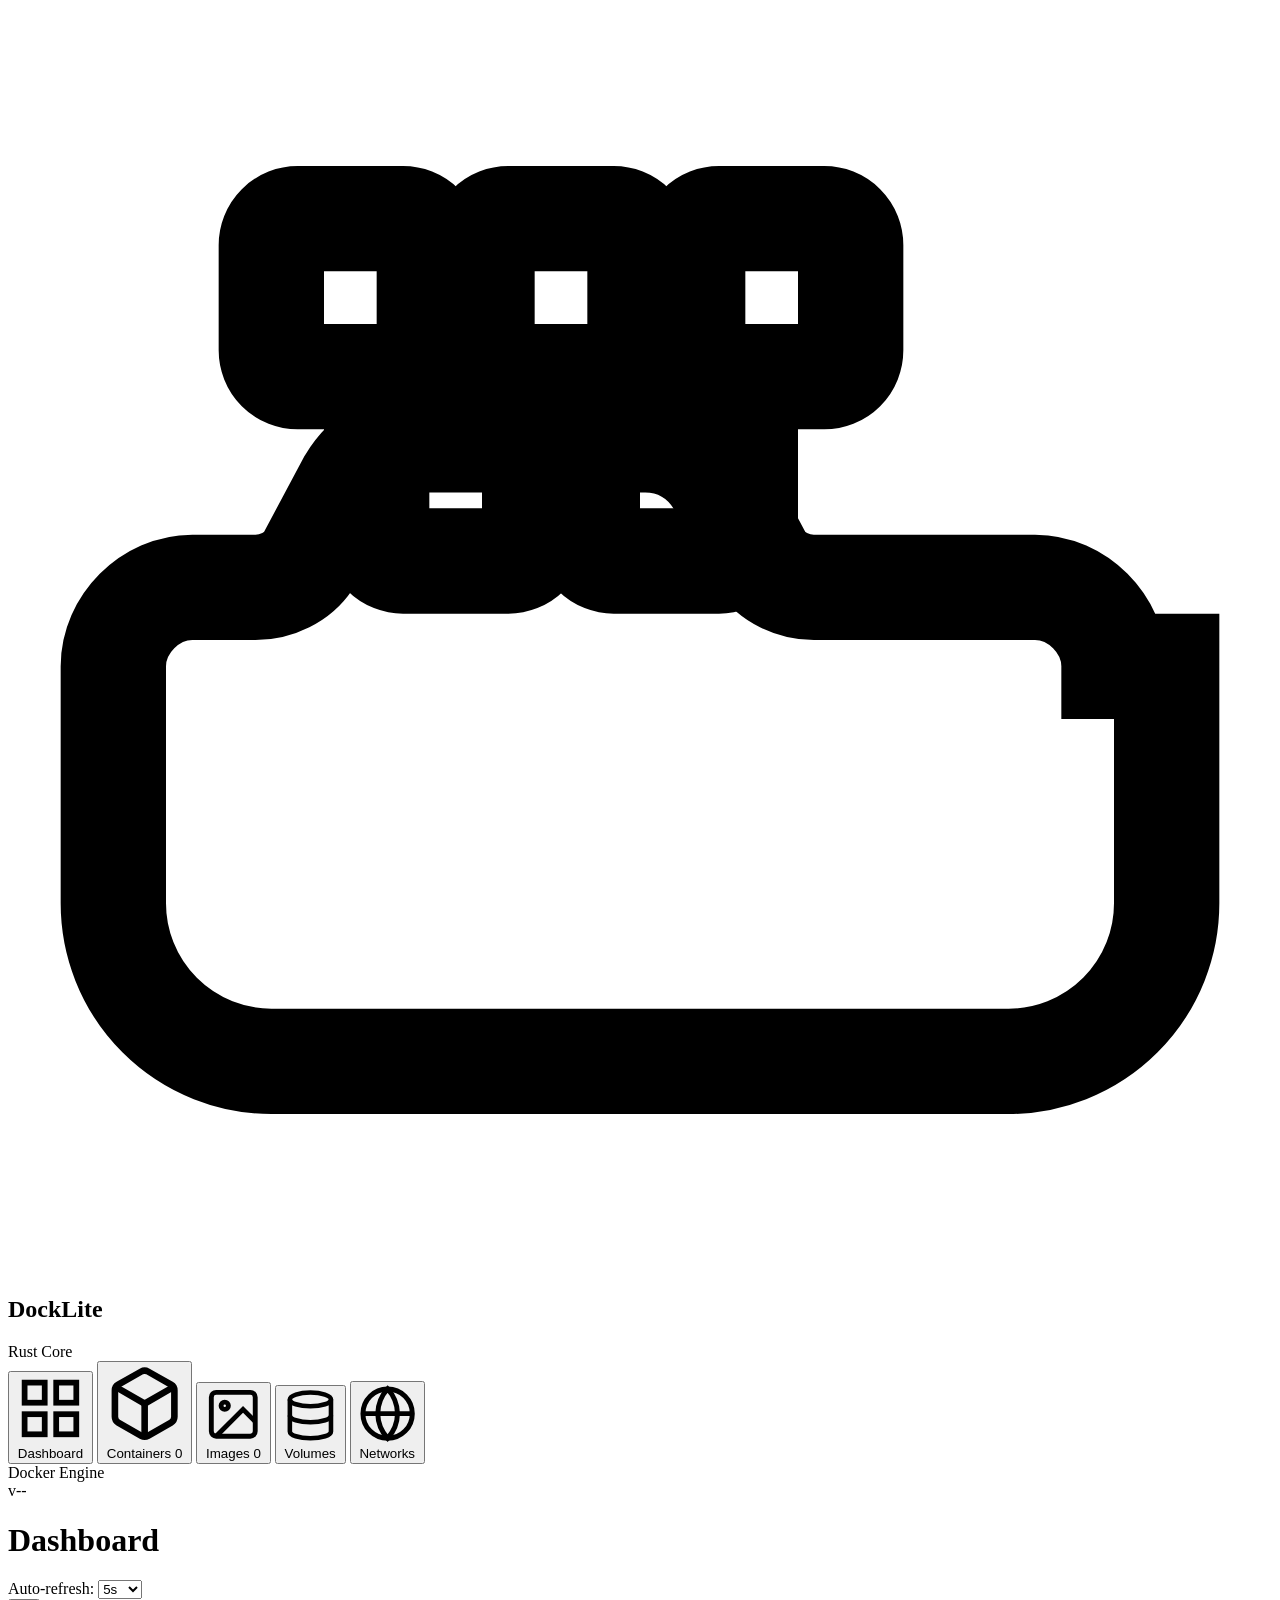
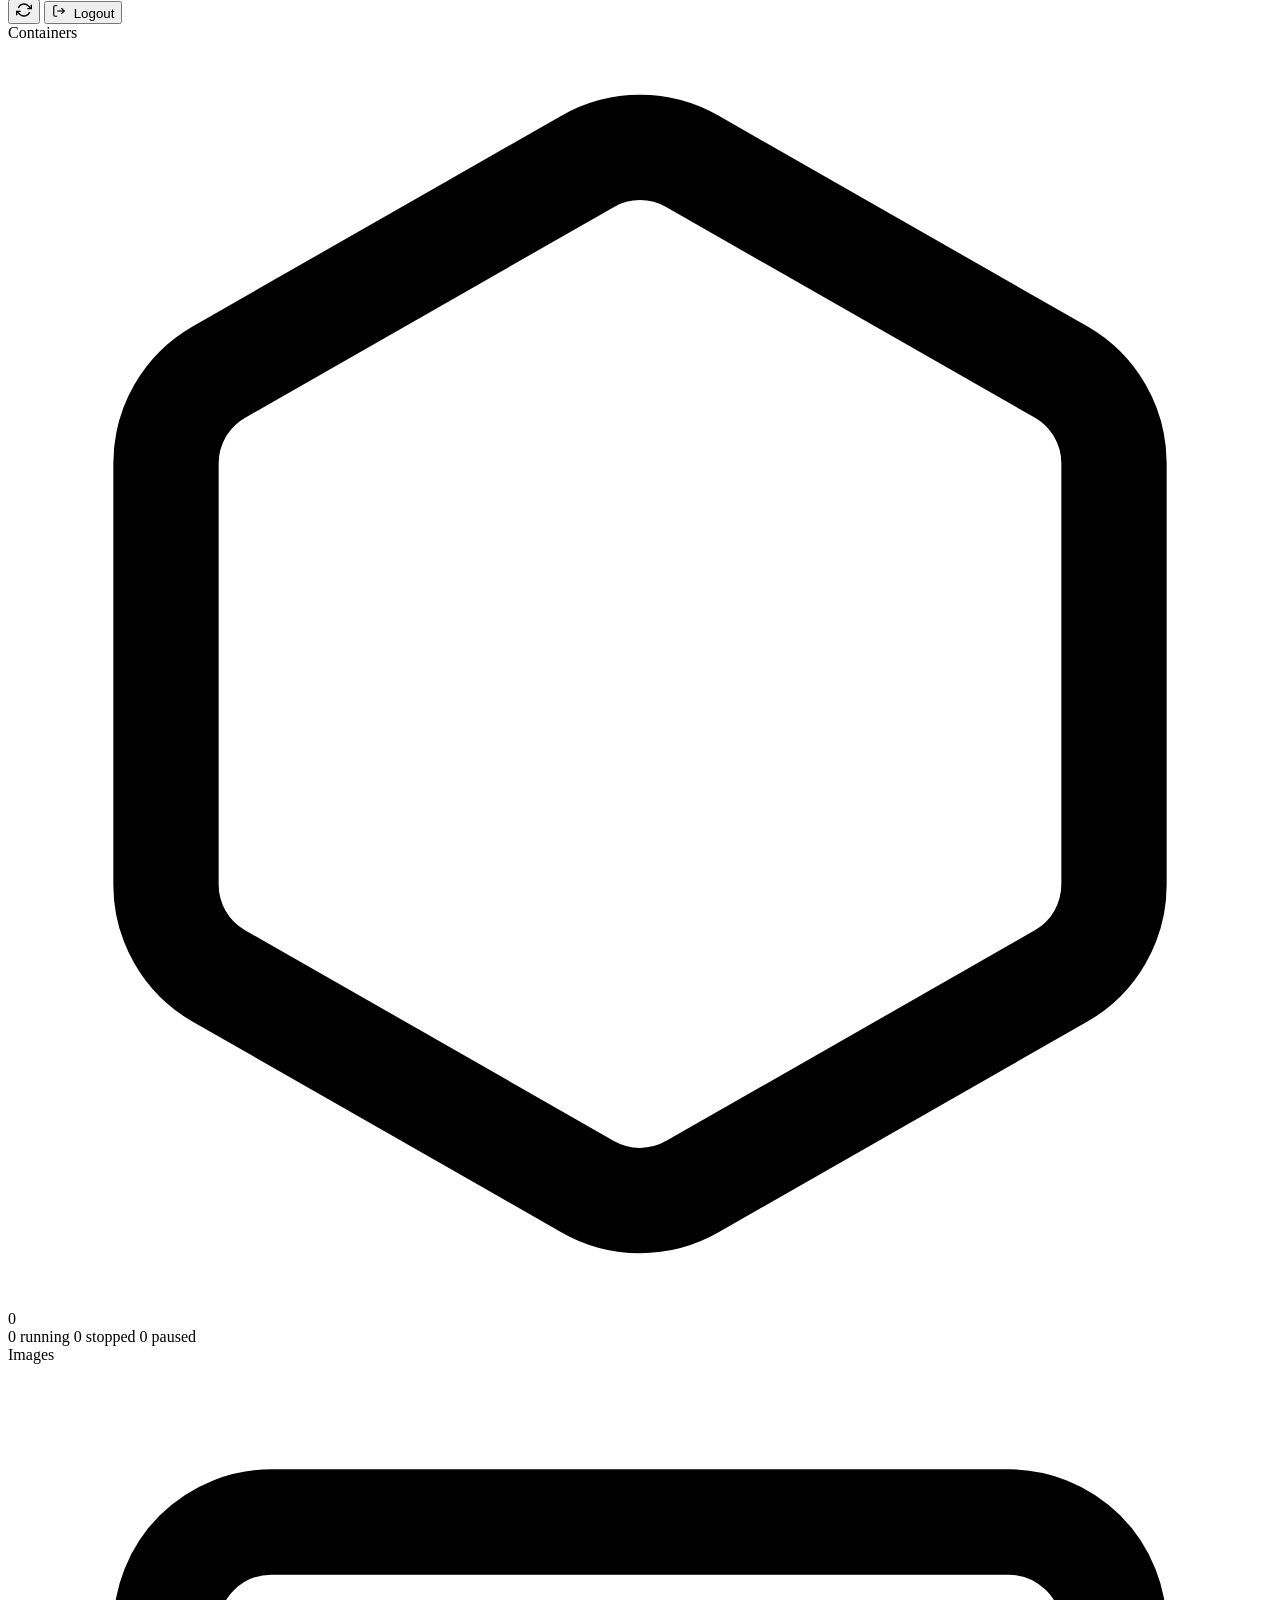
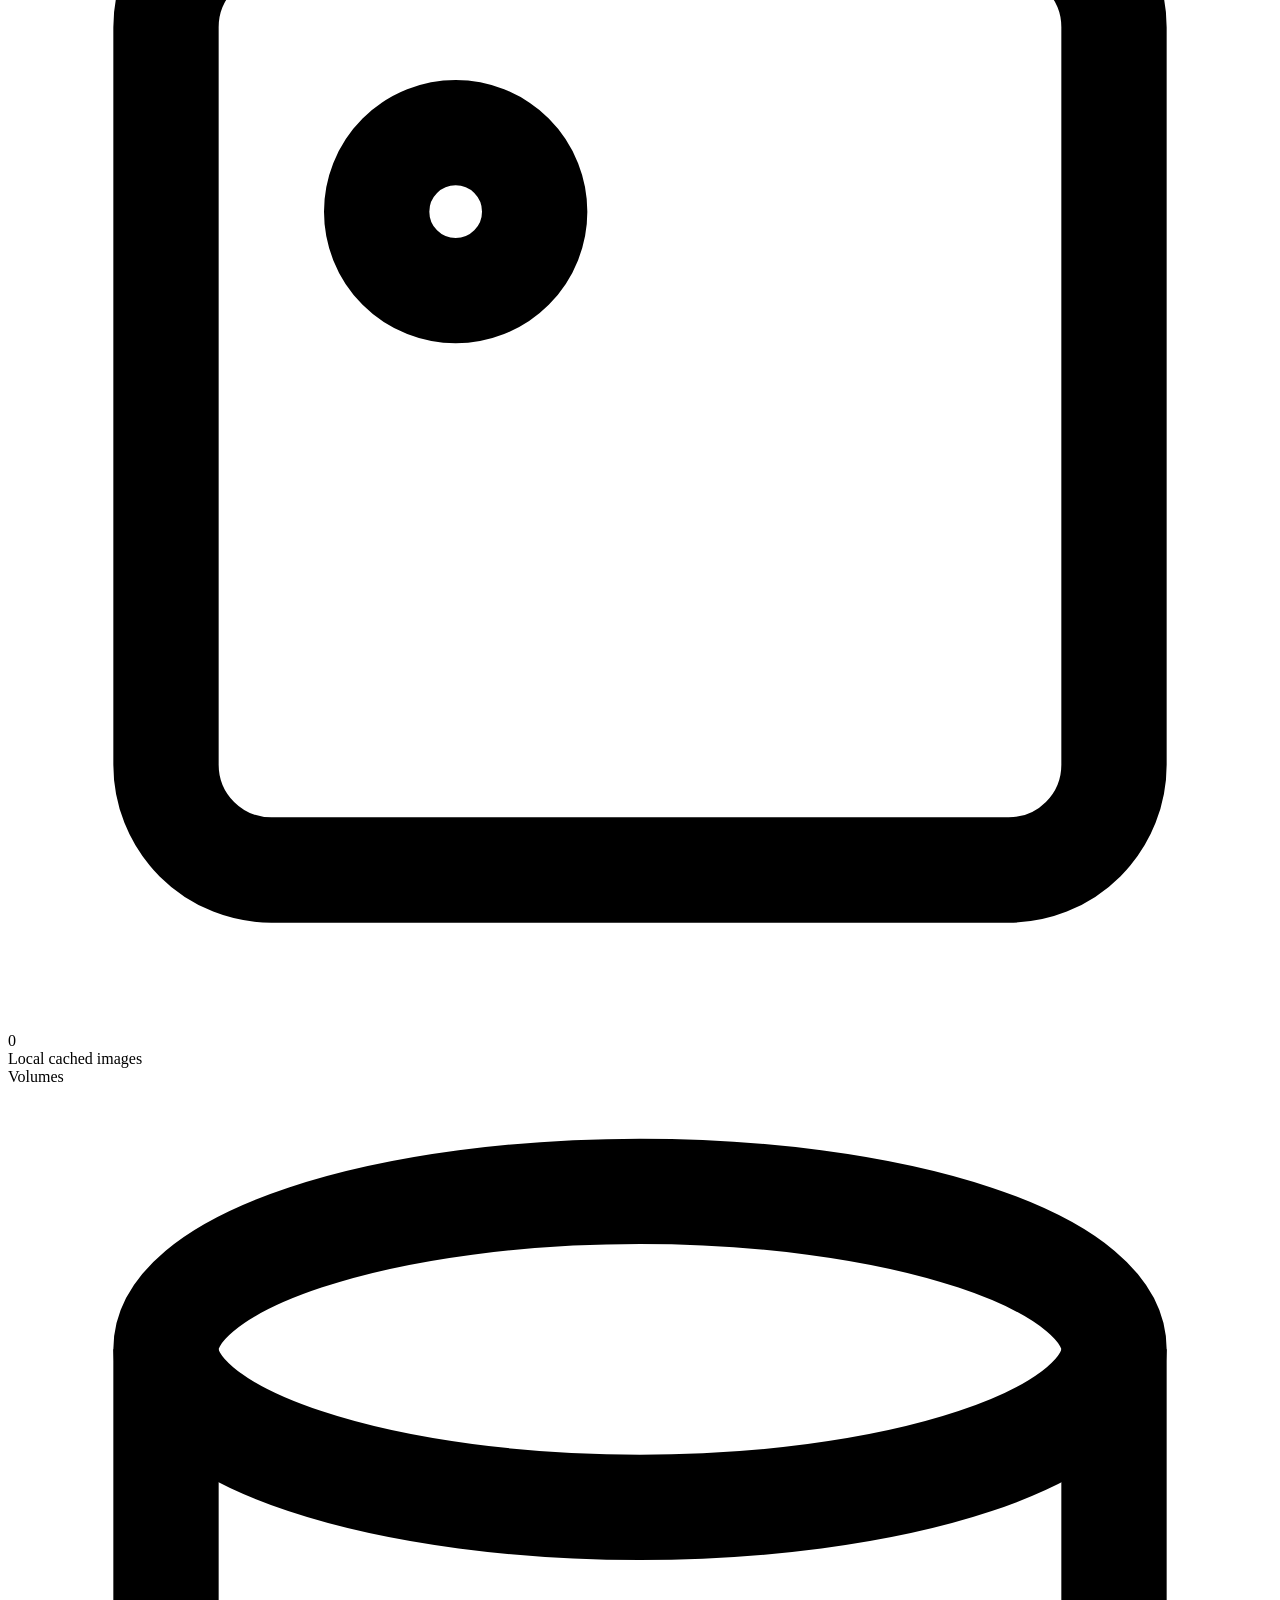
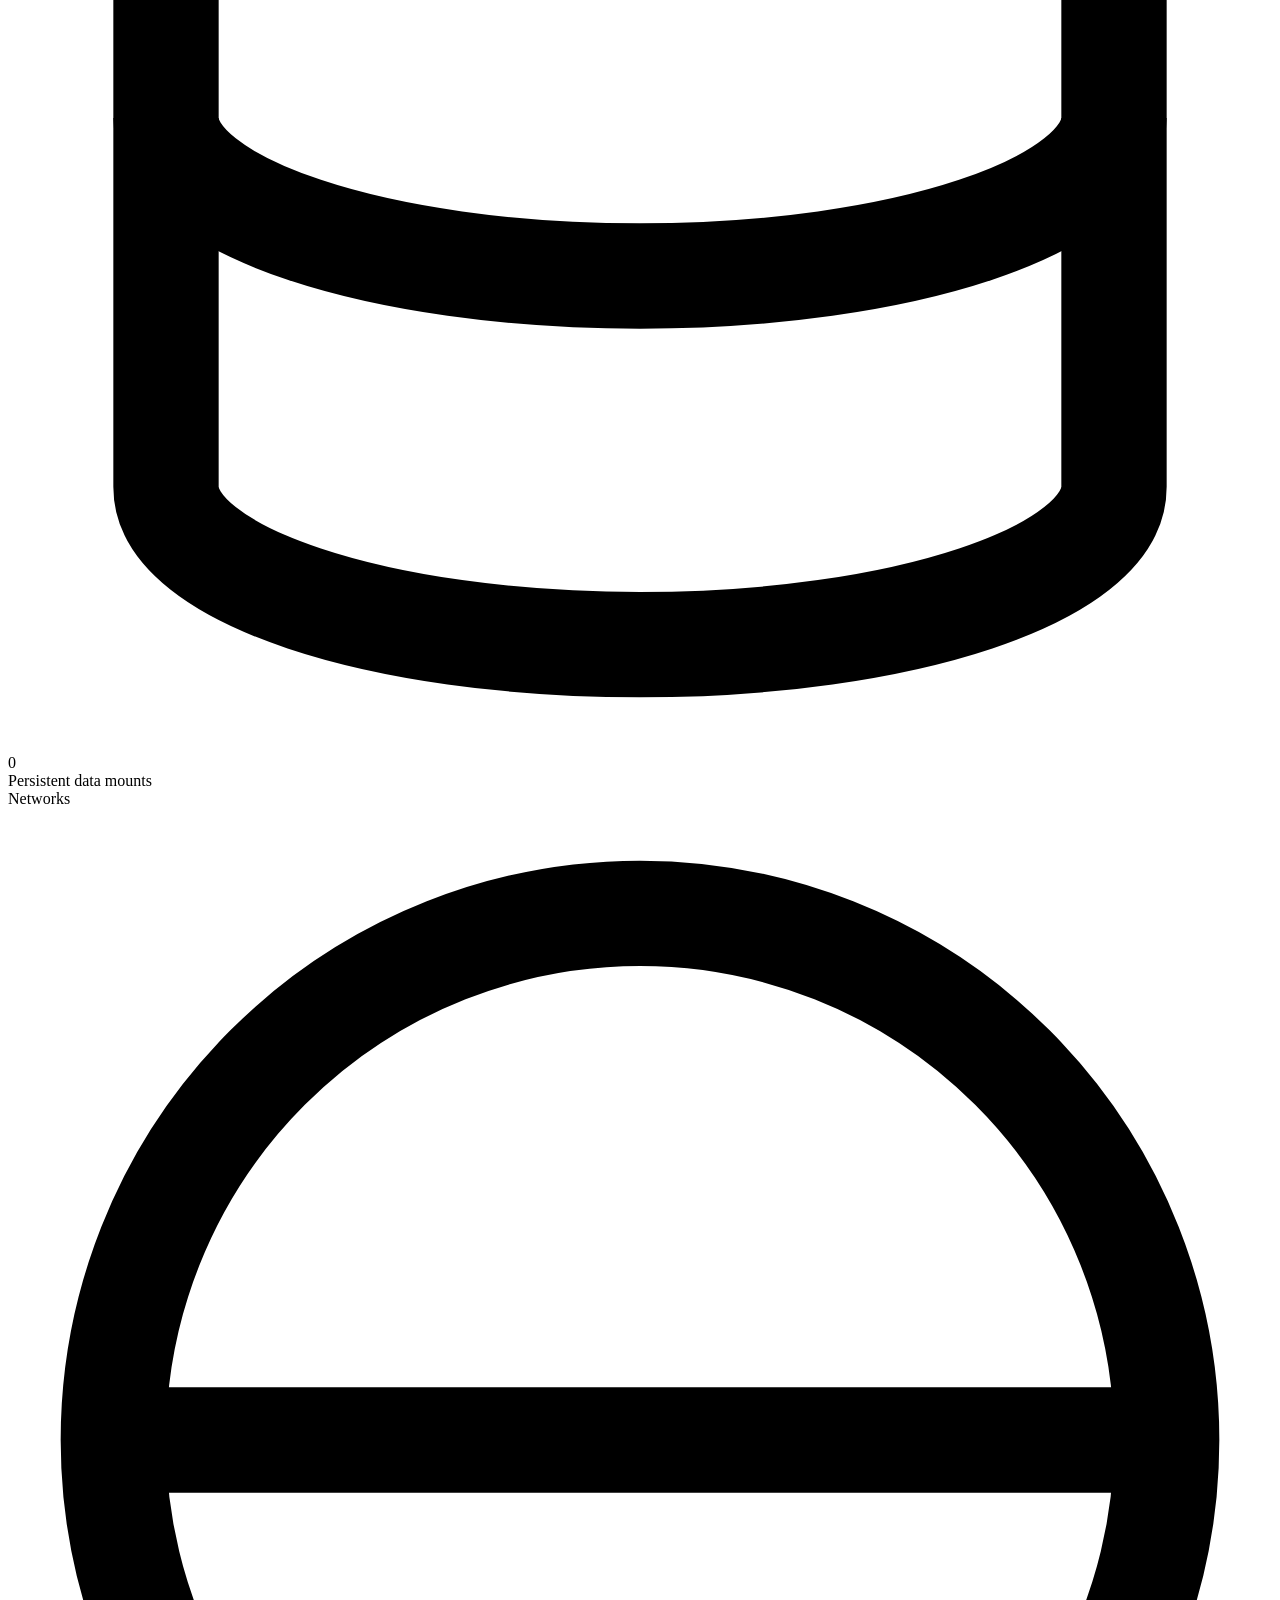
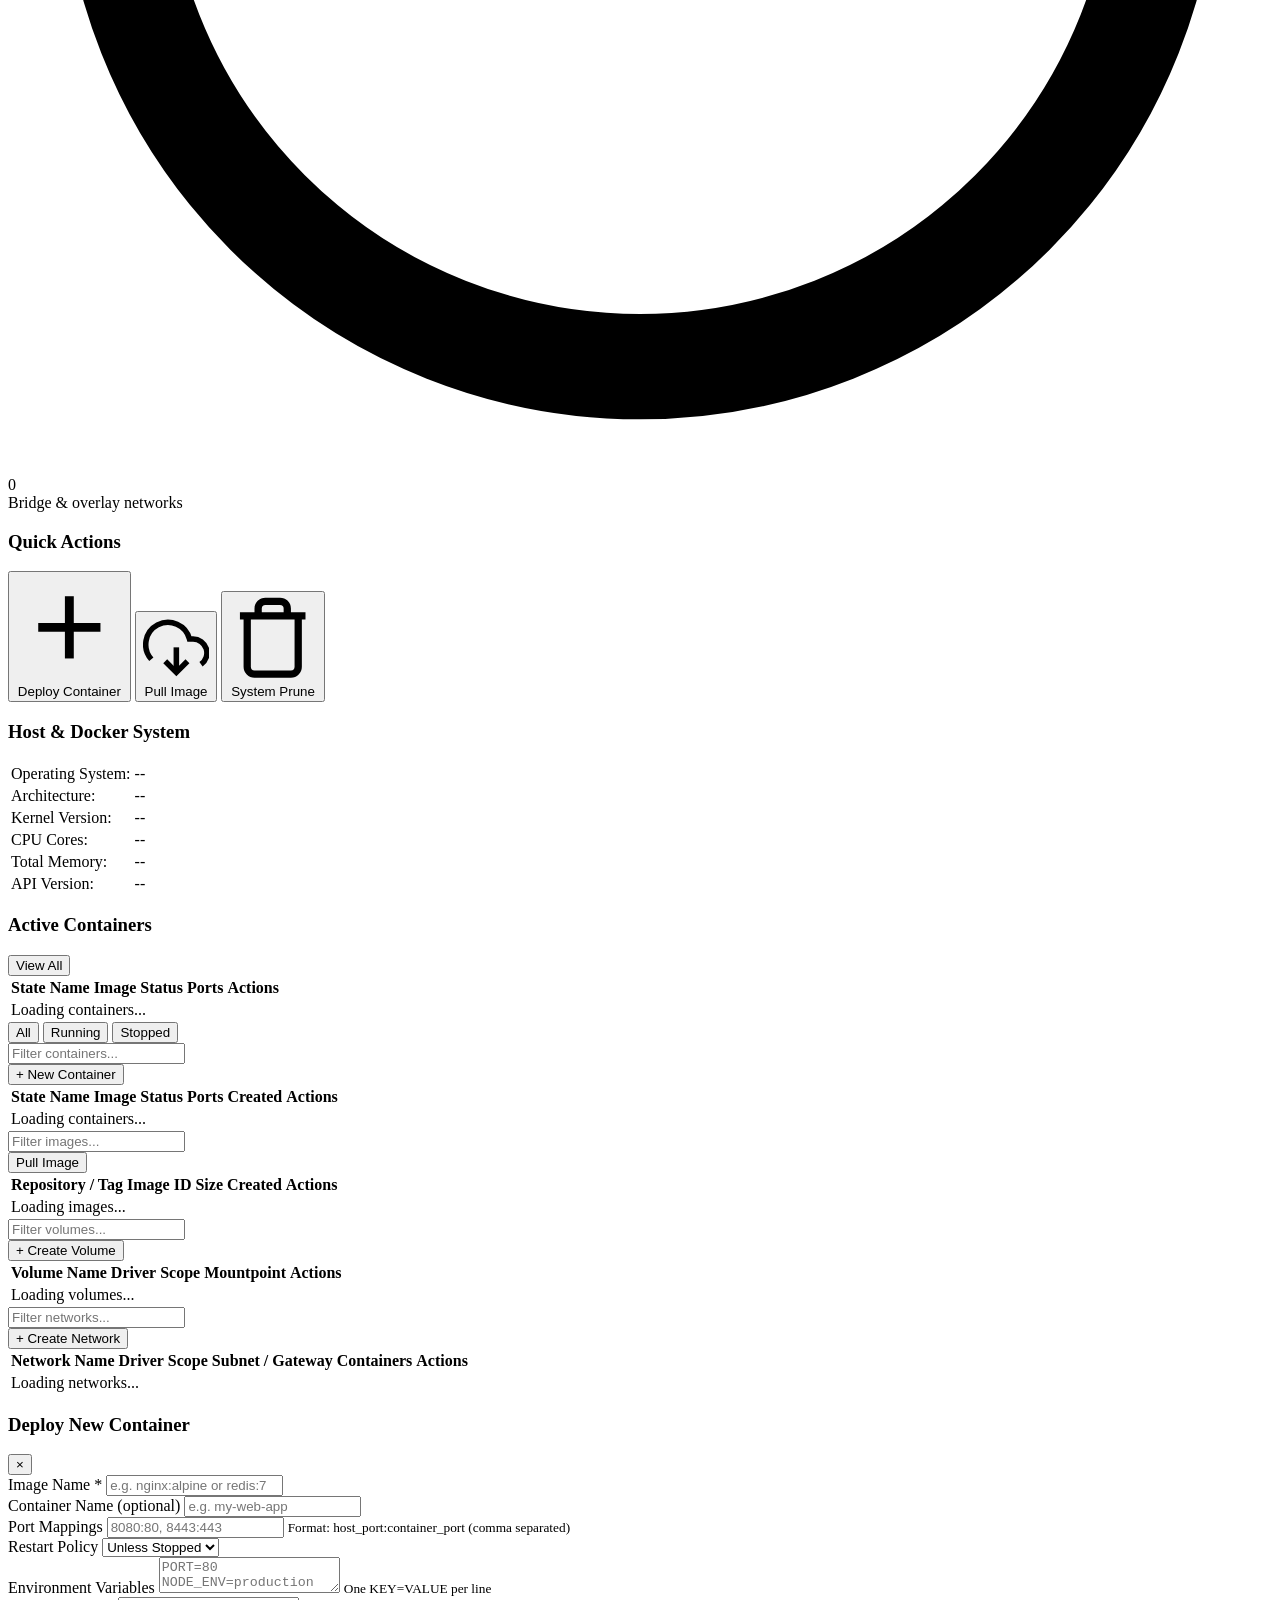
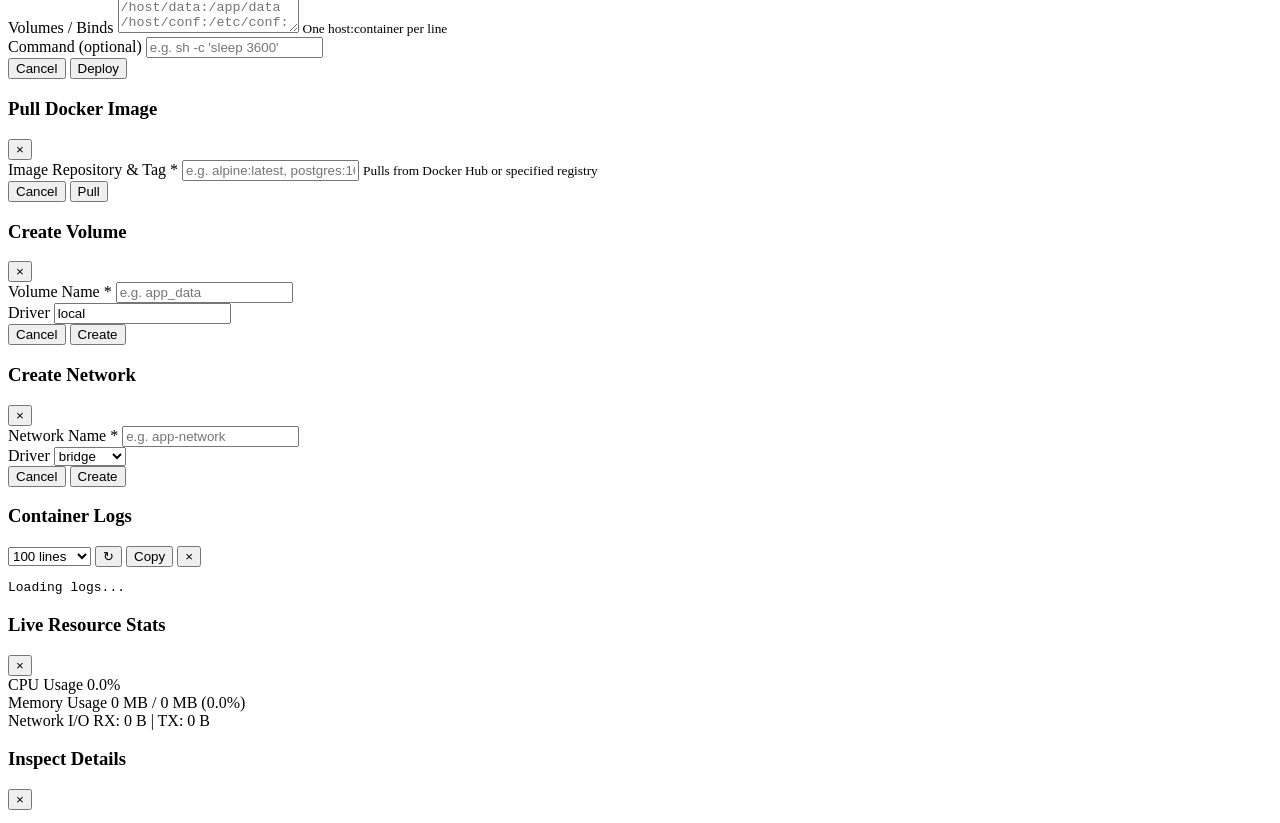
==== commit cfc82c11: "feat(auth): add dedicated login page and automatic server/client redirect - Add dedicated login page" ====
--- a/frontend/index.html
+++ b/frontend/index.html
@@ -553,35 +553,6 @@
     </div>
   </div>
 
-  <!-- Login Screen Overlay -->
-  <div id="login-overlay" class="login-overlay hidden">
-    <div class="login-card">
-      <div class="login-brand">
-        <svg class="brand-icon" viewBox="0 0 24 24" fill="none" stroke="currentColor" stroke-width="2">
-          <path d="M22 12.5V17a3 3 0 0 1-3 3H5a3 3 0 0 1-3-3v-4.5c0-.8.7-1.5 1.5-1.5h1.2c.4 0 .8-.2 1-.5l.8-1.5c.3-.5.8-.8 1.4-.8h4.2c.6 0 1.1.3 1.4.8l.8 1.5c.2.3.6.5 1 .5h4.2c.8 0 1.5.7 1.5 1.5z"></path>
-          <rect x="5" y="4" width="3" height="3" rx="0.5"></rect>
-          <rect x="9" y="4" width="3" height="3" rx="0.5"></rect>
-          <rect x="13" y="4" width="3" height="3" rx="0.5"></rect>
-          <rect x="7" y="7.5" width="3" height="3" rx="0.5"></rect>
-          <rect x="11" y="7.5" width="3" height="3" rx="0.5"></rect>
-        </svg>
-        <h2>DockLite</h2>
-        <span class="brand-badge">Password Protected</span>
-      </div>
-      <p class="login-subtitle">Please enter the password to access your Docker environment.</p>
-      <form id="login-form" onsubmit="handleLoginSubmit(event)">
-        <div class="form-group" style="text-align: left;">
-          <label for="login-password">Password</label>
-          <input type="password" id="login-password" placeholder="Enter password..." autocomplete="current-password" required>
-        </div>
-        <div id="login-error" class="login-error hidden"></div>
-        <button type="submit" id="btn-login-submit" class="btn btn-primary btn-block">
-          Unlock Dashboard
-        </button>
-      </form>
-    </div>
-  </div>
-
   <!-- Toast Container -->
   <div id="toast-container"></div>
 
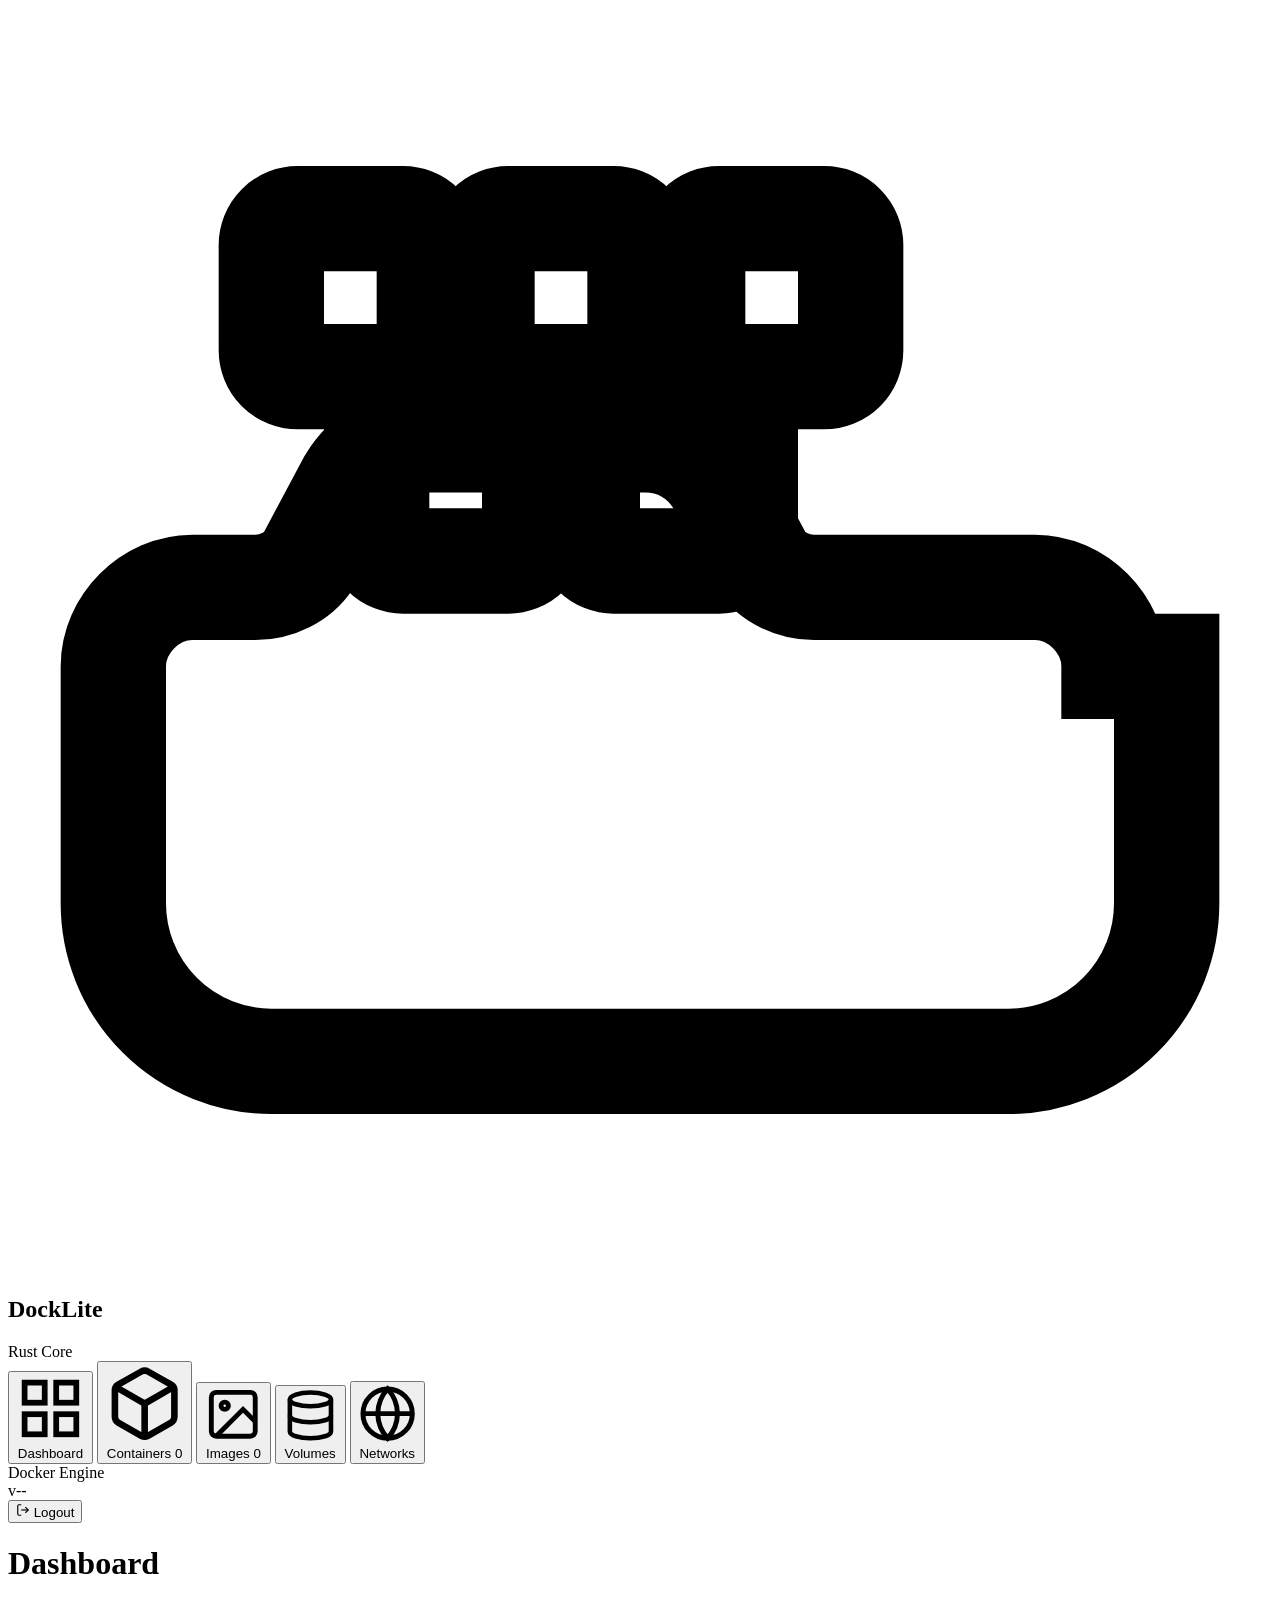
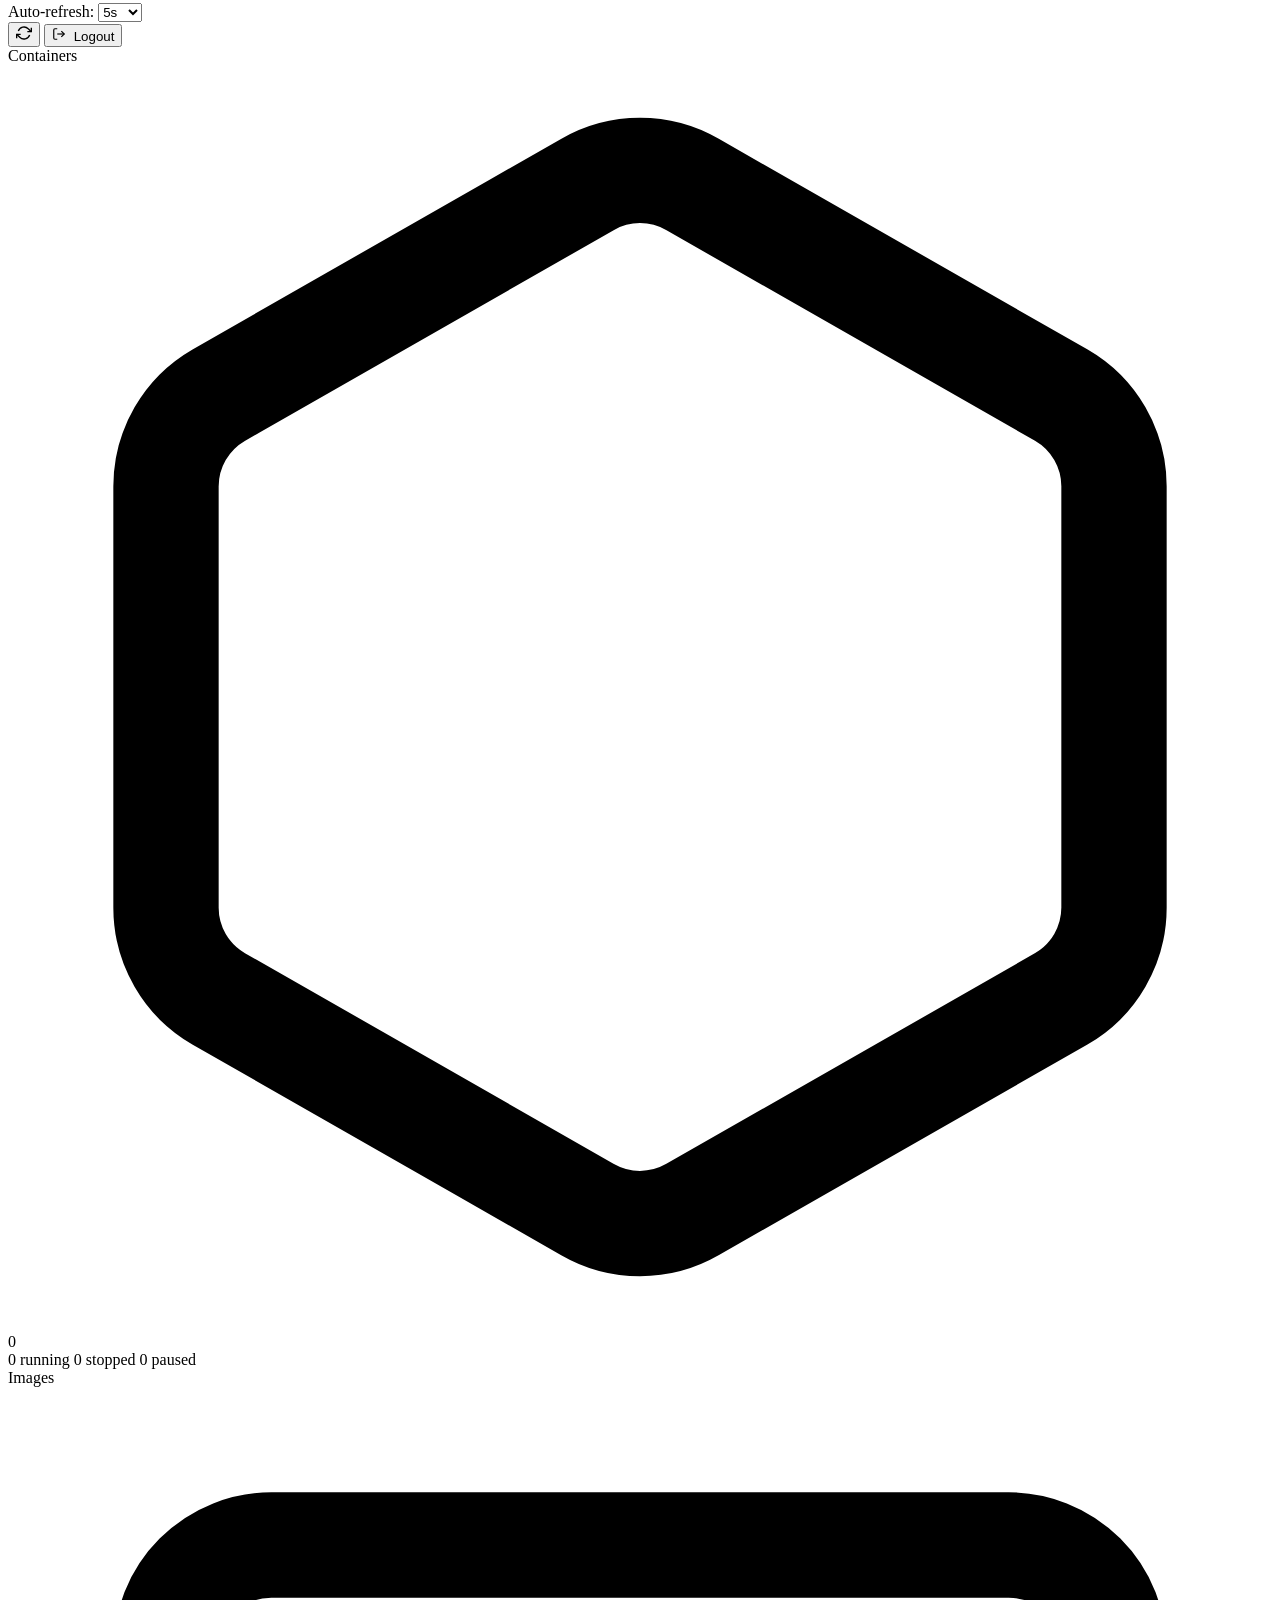
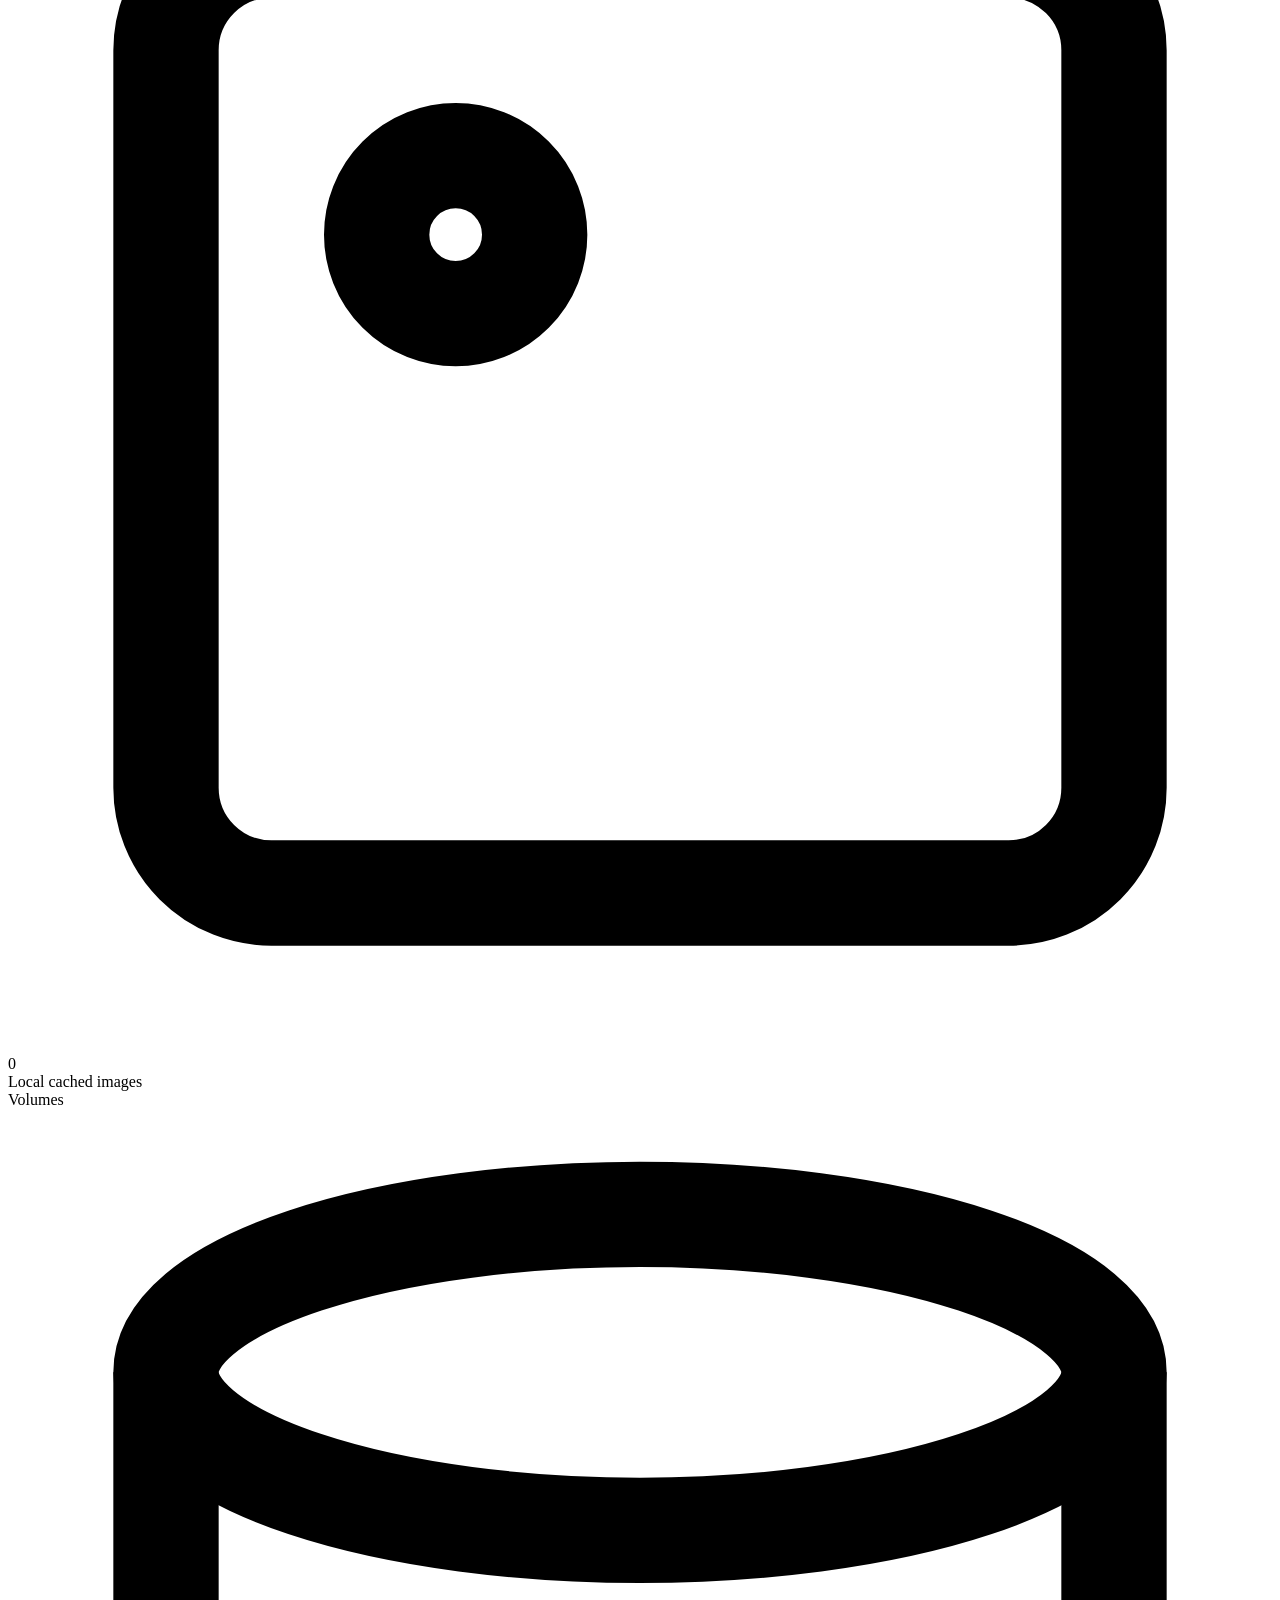
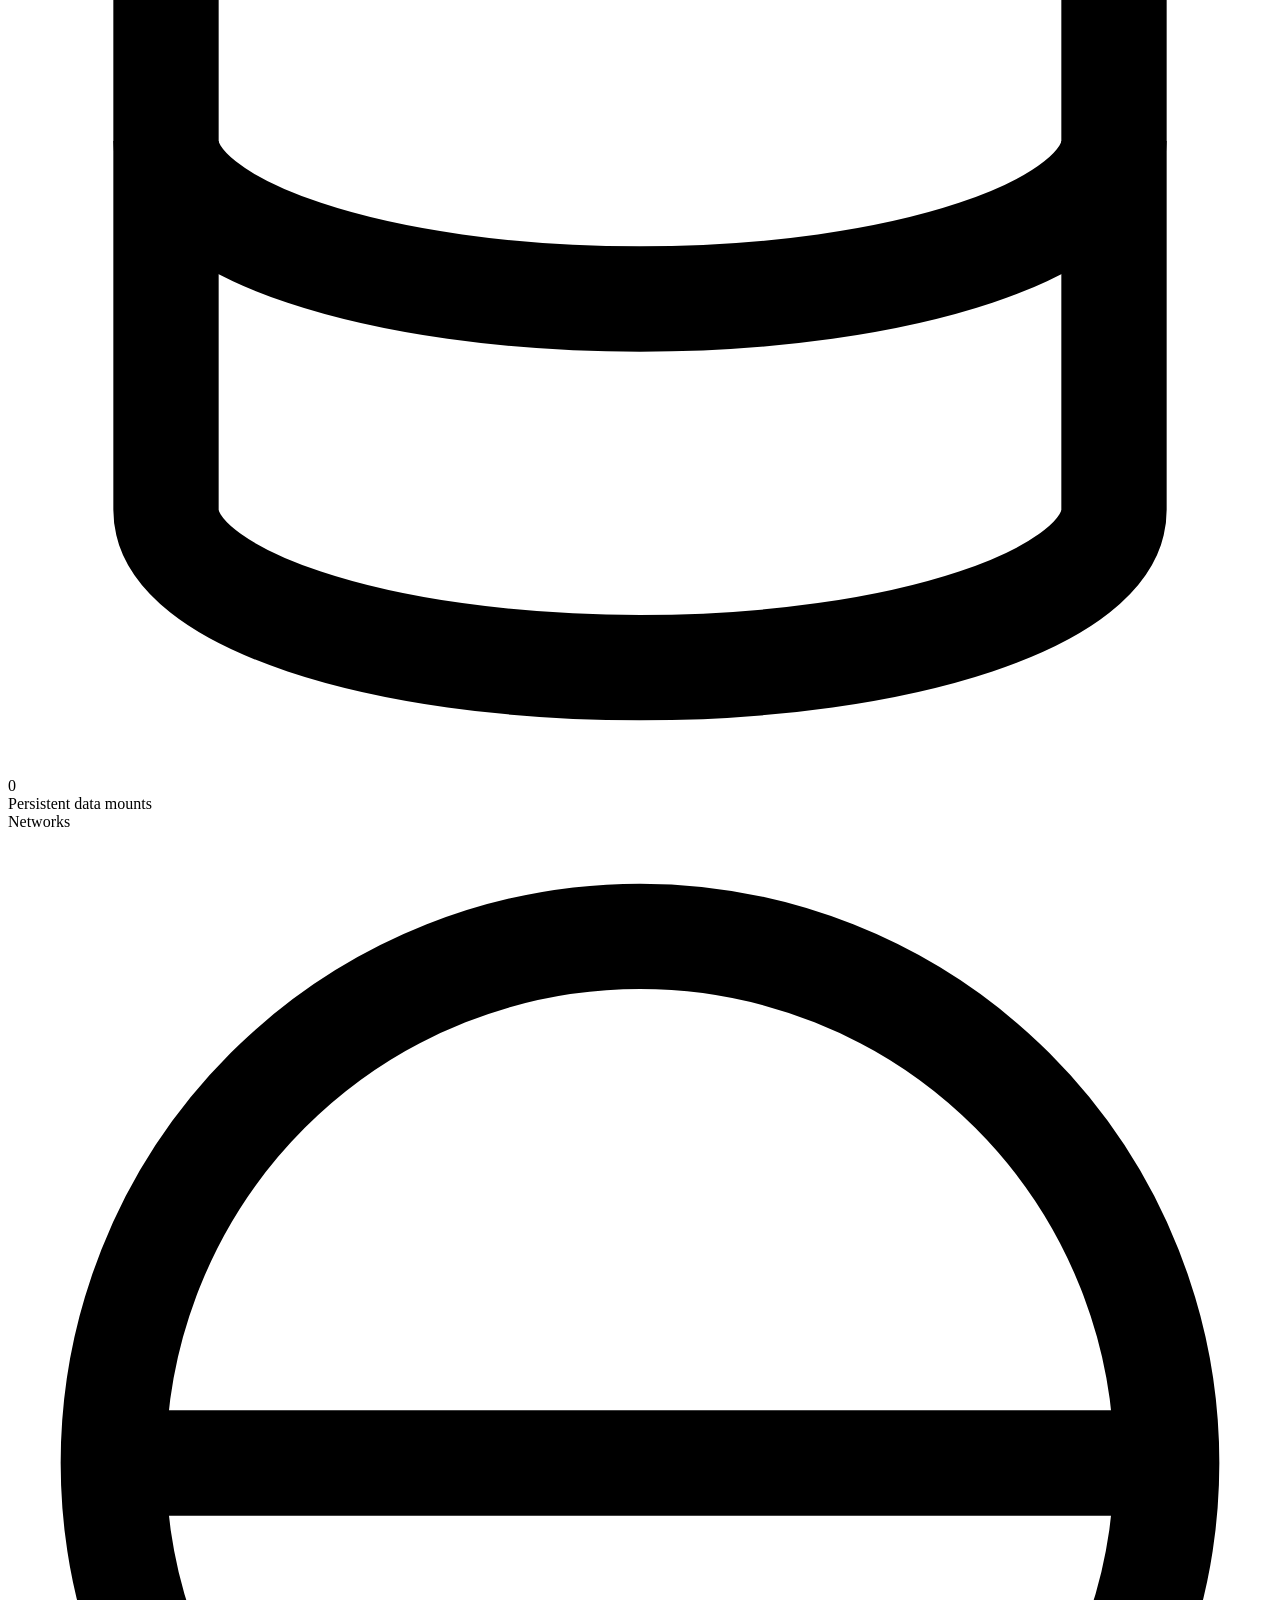
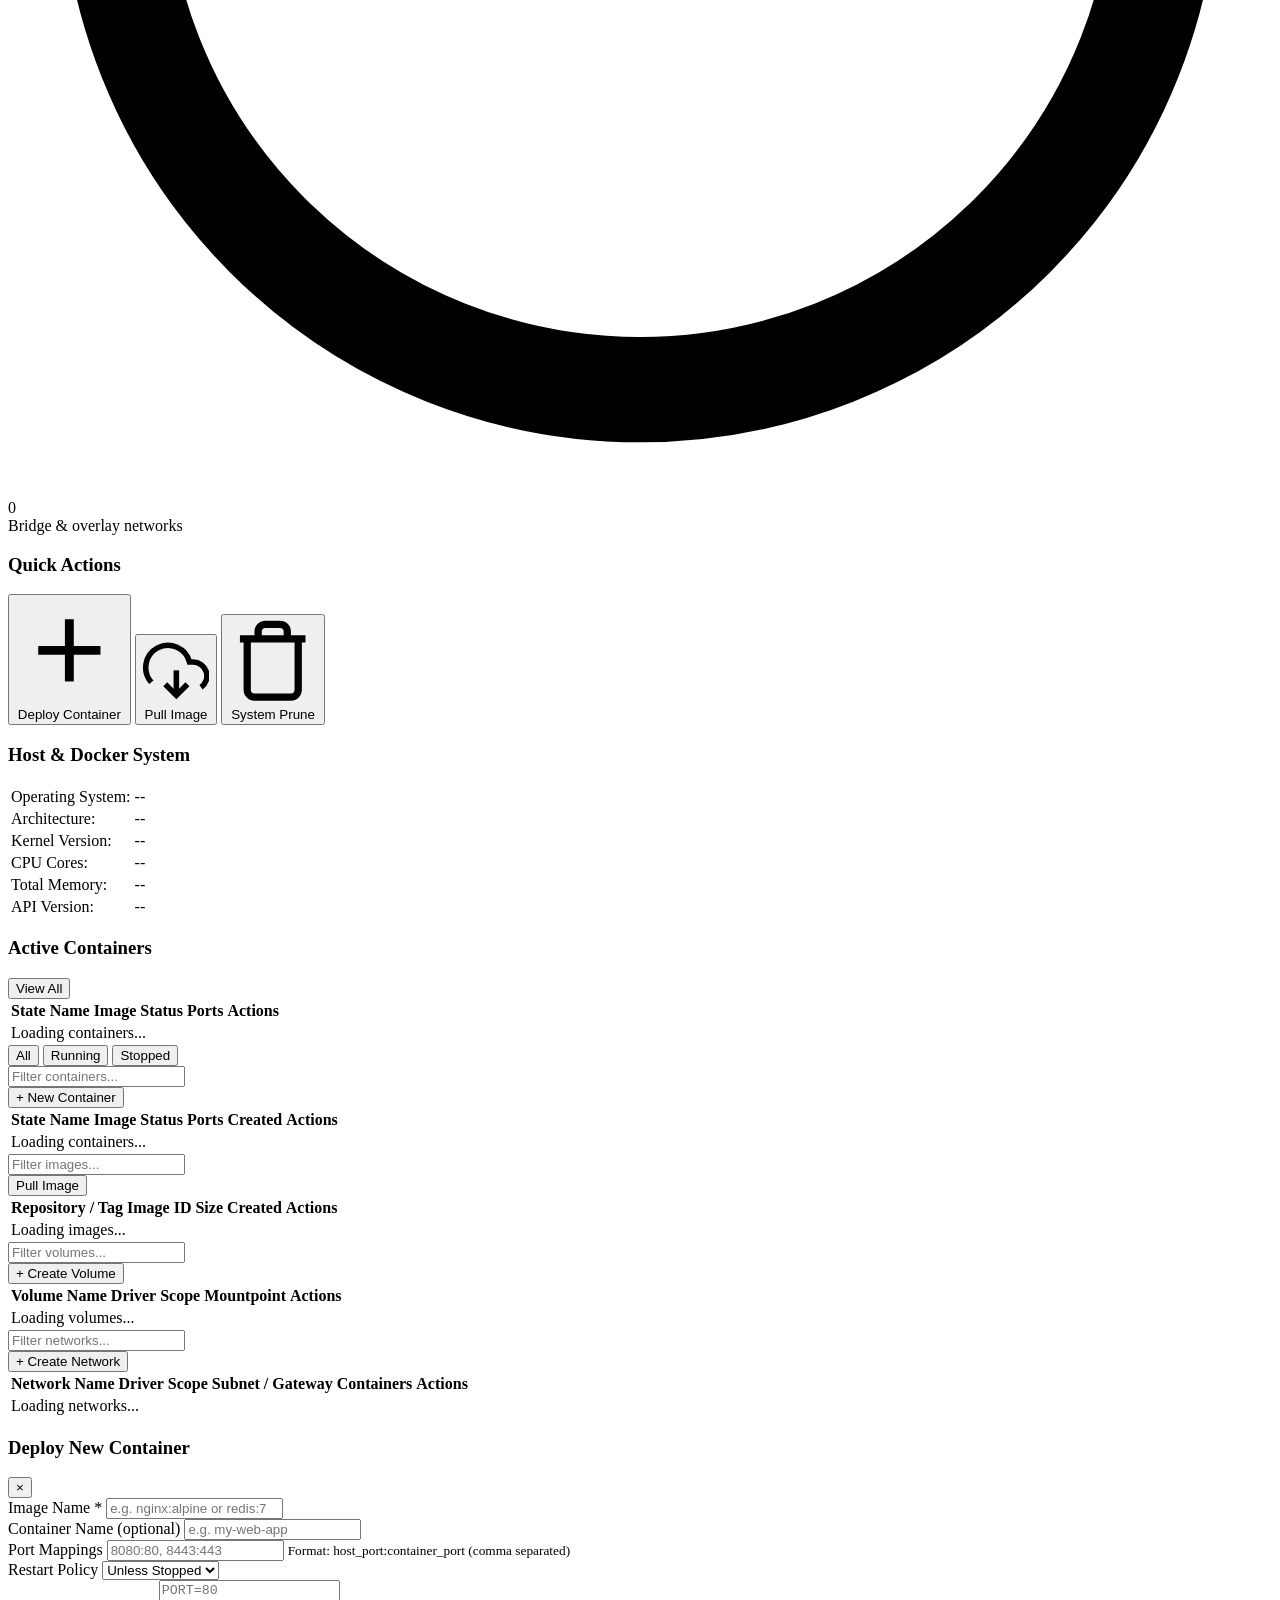
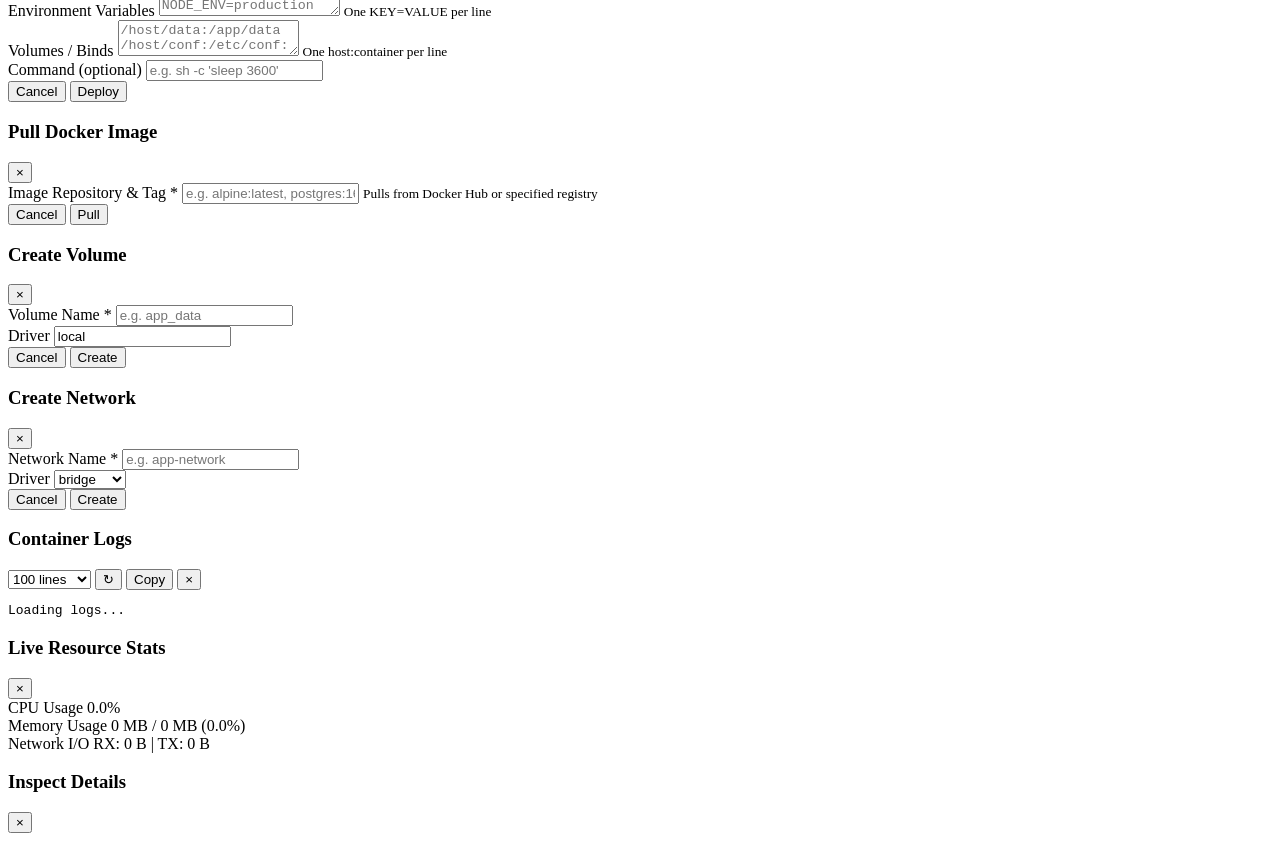
==== commit f78de2cf: "Fix looping on login screen & ad dlogout button" ====
--- a/frontend/index.html
+++ b/frontend/index.html
@@ -58,6 +58,10 @@
             <div class="host-sub" id="docker-version-str">v--</div>
           </div>
         </div>
+        <button class="sidebar-logout-btn btn-logout-action hidden" id="btn-logout-sidebar" onclick="handleLogout()" title="Log out">
+          <svg viewBox="0 0 24 24" width="14" height="14" fill="none" stroke="currentColor" stroke-width="2"><path d="M9 21H5a2 2 0 0 1-2-2V5a2 2 0 0 1 2-2h4"></path><polyline points="16 17 21 12 16 7"></polyline><line x1="21" y1="12" x2="9" y2="12"></line></svg>
+          Logout
+        </button>
       </div>
     </aside>
 
@@ -81,7 +85,7 @@
           <button class="btn btn-secondary btn-icon" id="btn-manual-refresh" title="Refresh Now">
             <svg viewBox="0 0 24 24" width="16" height="16" fill="none" stroke="currentColor" stroke-width="2"><polyline points="23 4 23 10 17 10"></polyline><polyline points="1 20 1 14 7 14"></polyline><path d="M3.51 9a9 9 0 0 1 14.85-3.36L23 10M1 14l4.64 4.36A9 9 0 0 0 20.49 15"></path></svg>
           </button>
-          <button class="btn btn-secondary btn-sm hidden" id="btn-logout" onclick="handleLogout()" title="Log out">
+          <button class="btn btn-outline-danger btn-sm btn-logout-action hidden" id="btn-logout" onclick="handleLogout()" title="Log out">
             <svg viewBox="0 0 24 24" width="14" height="14" fill="none" stroke="currentColor" stroke-width="2" style="margin-right: 4px;"><path d="M9 21H5a2 2 0 0 1-2-2V5a2 2 0 0 1 2-2h4"></path><polyline points="16 17 21 12 16 7"></polyline><line x1="21" y1="12" x2="9" y2="12"></line></svg>
             Logout
           </button>
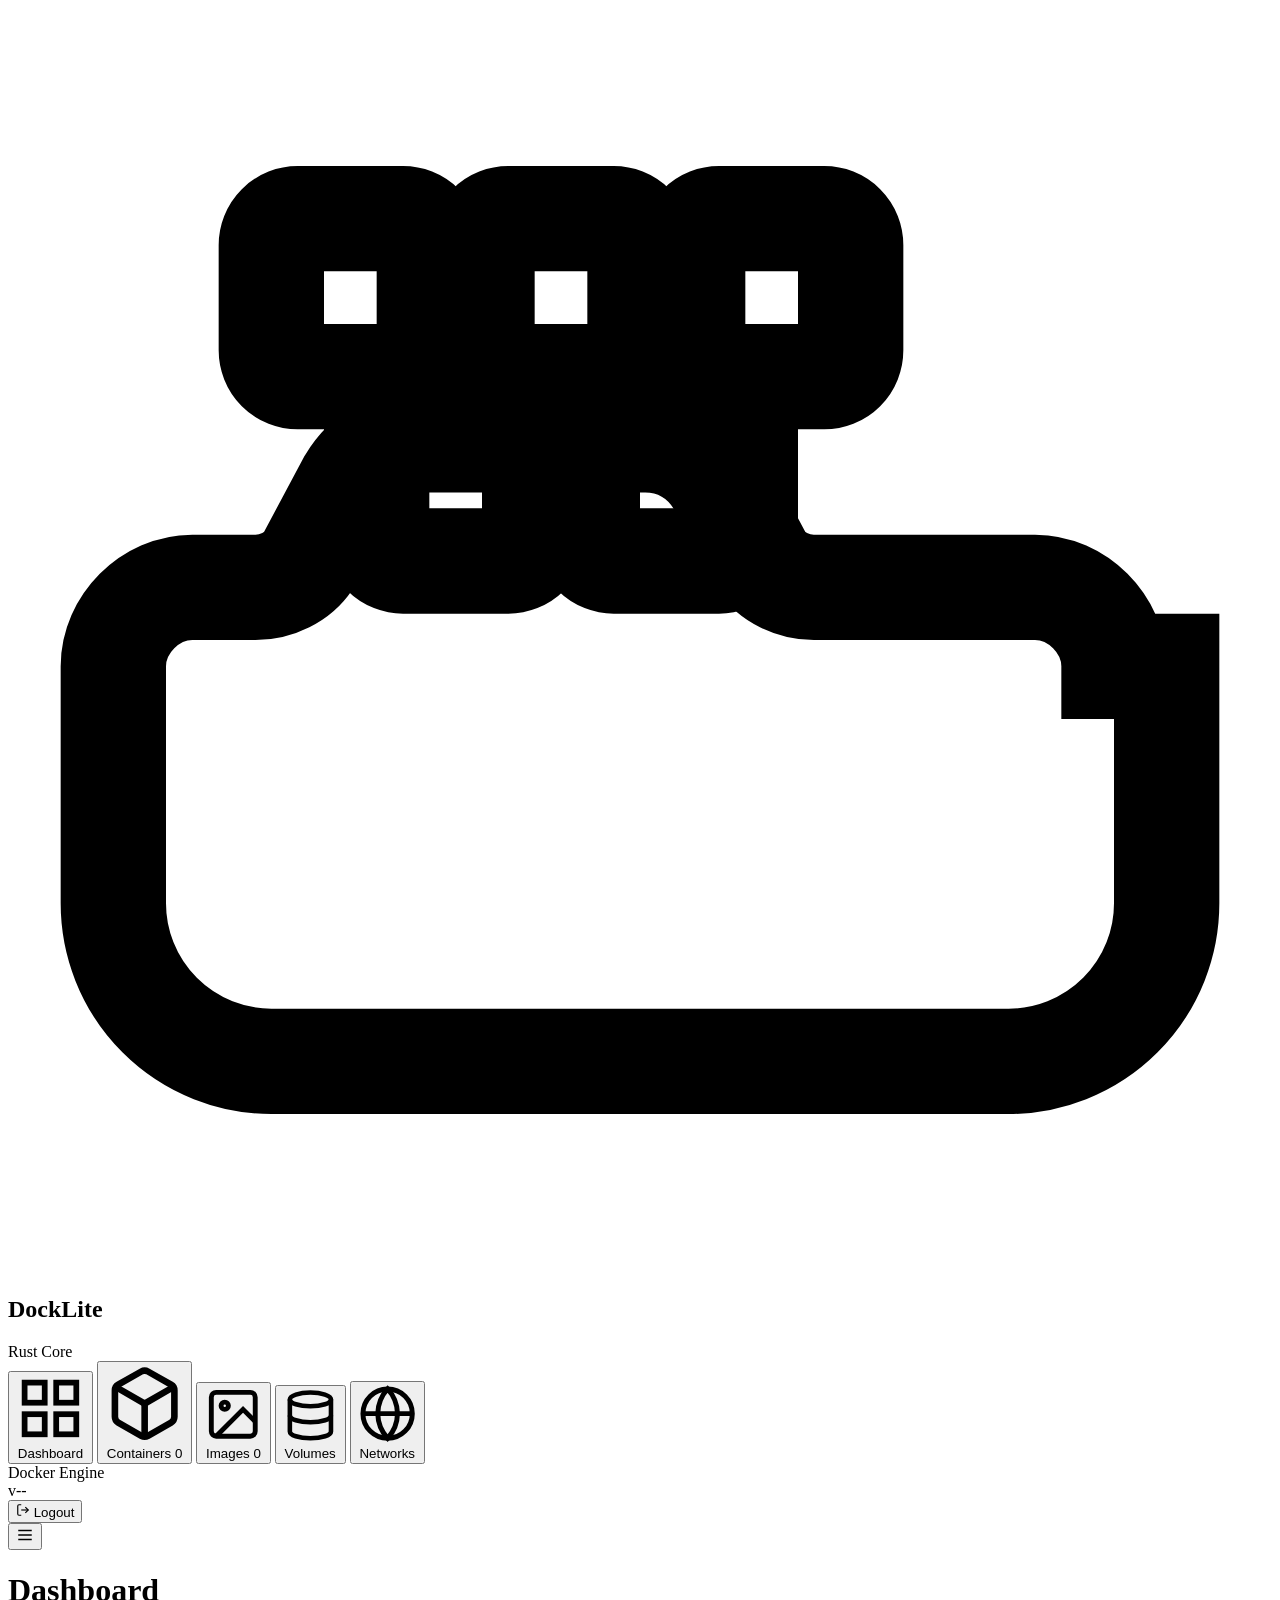
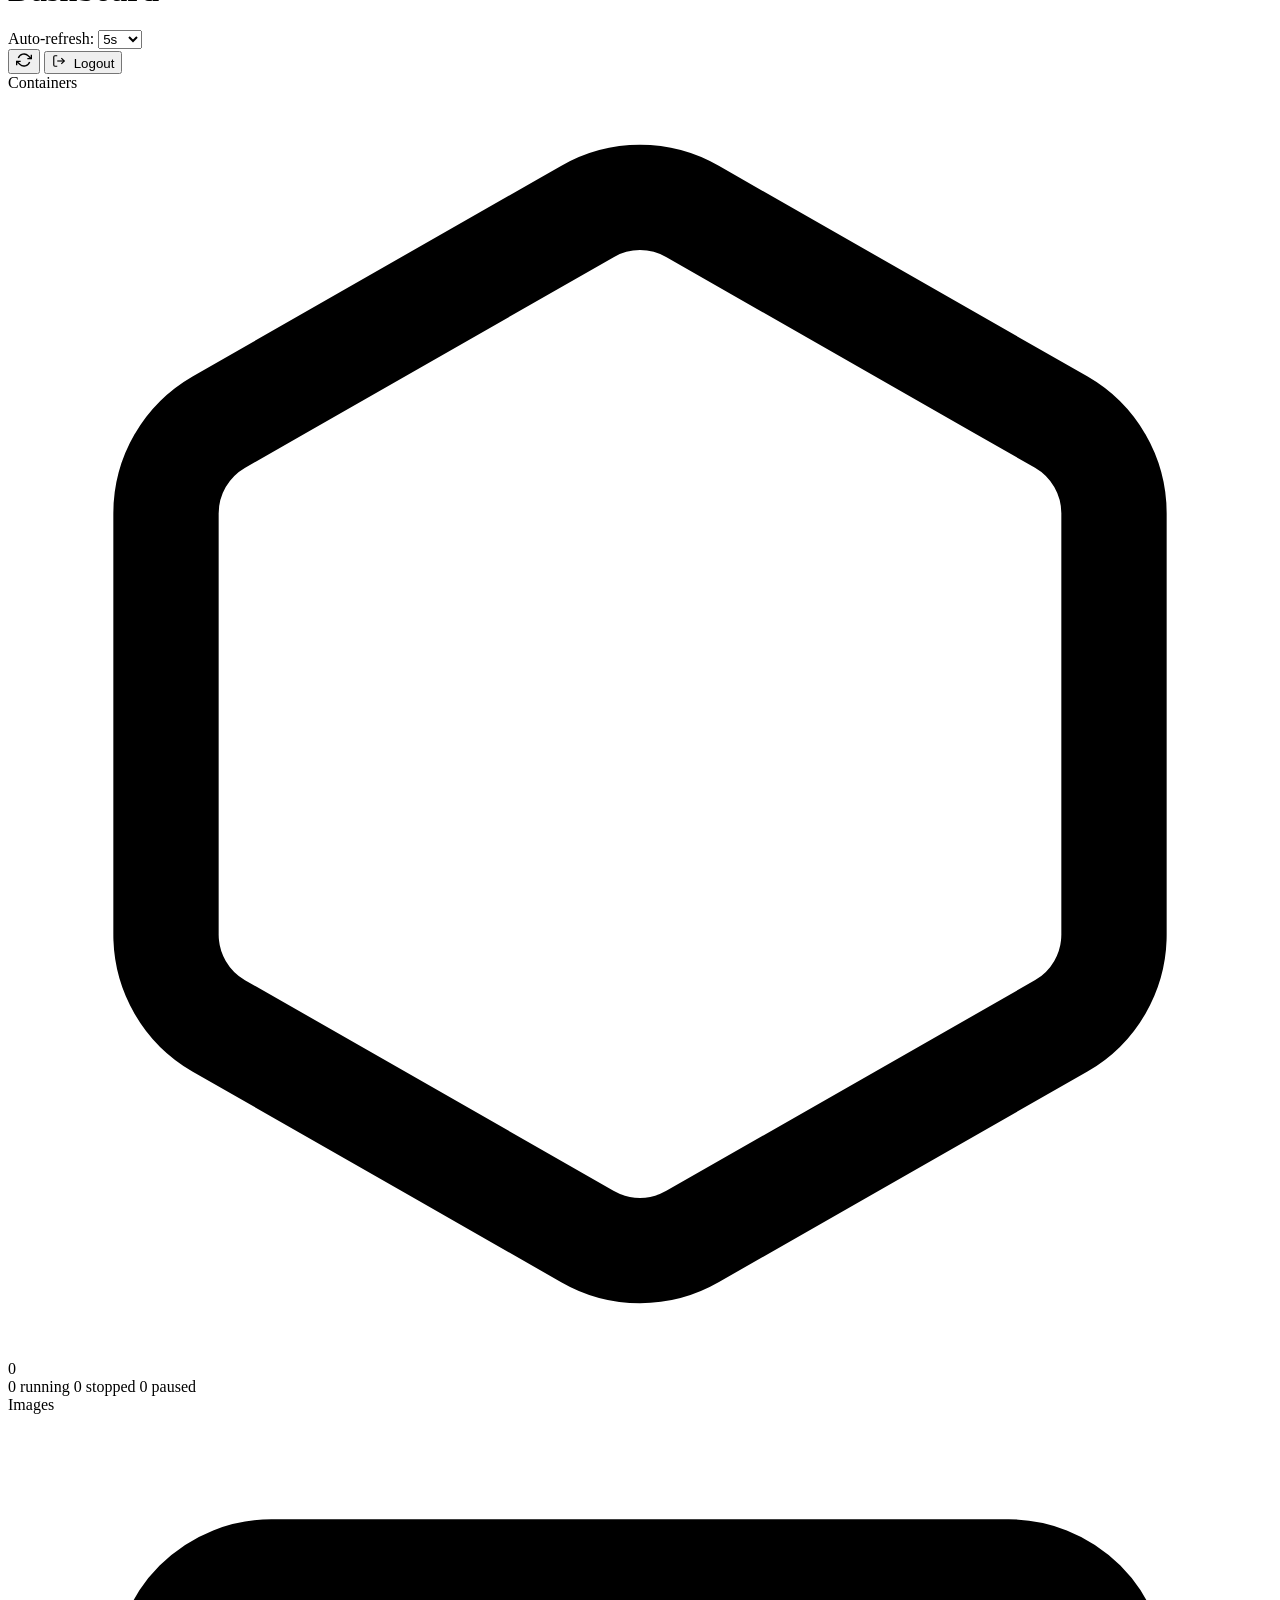
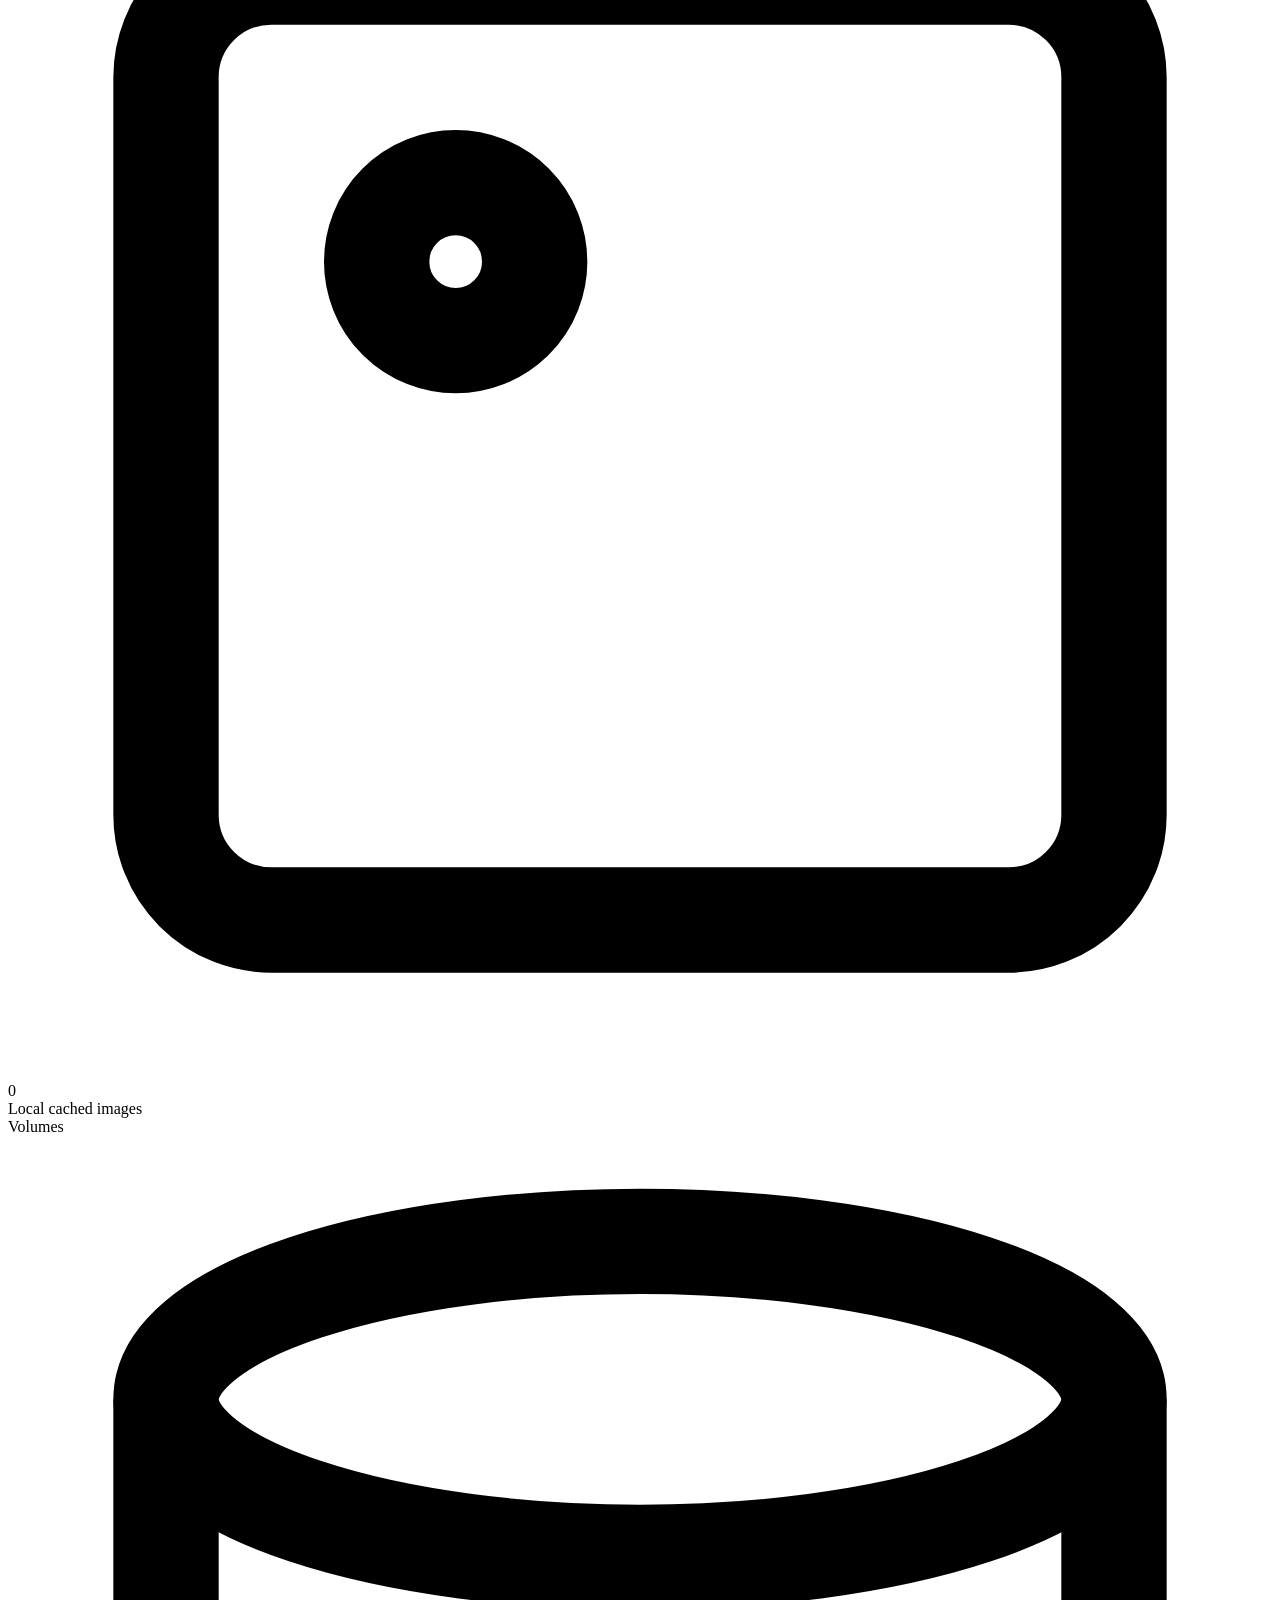
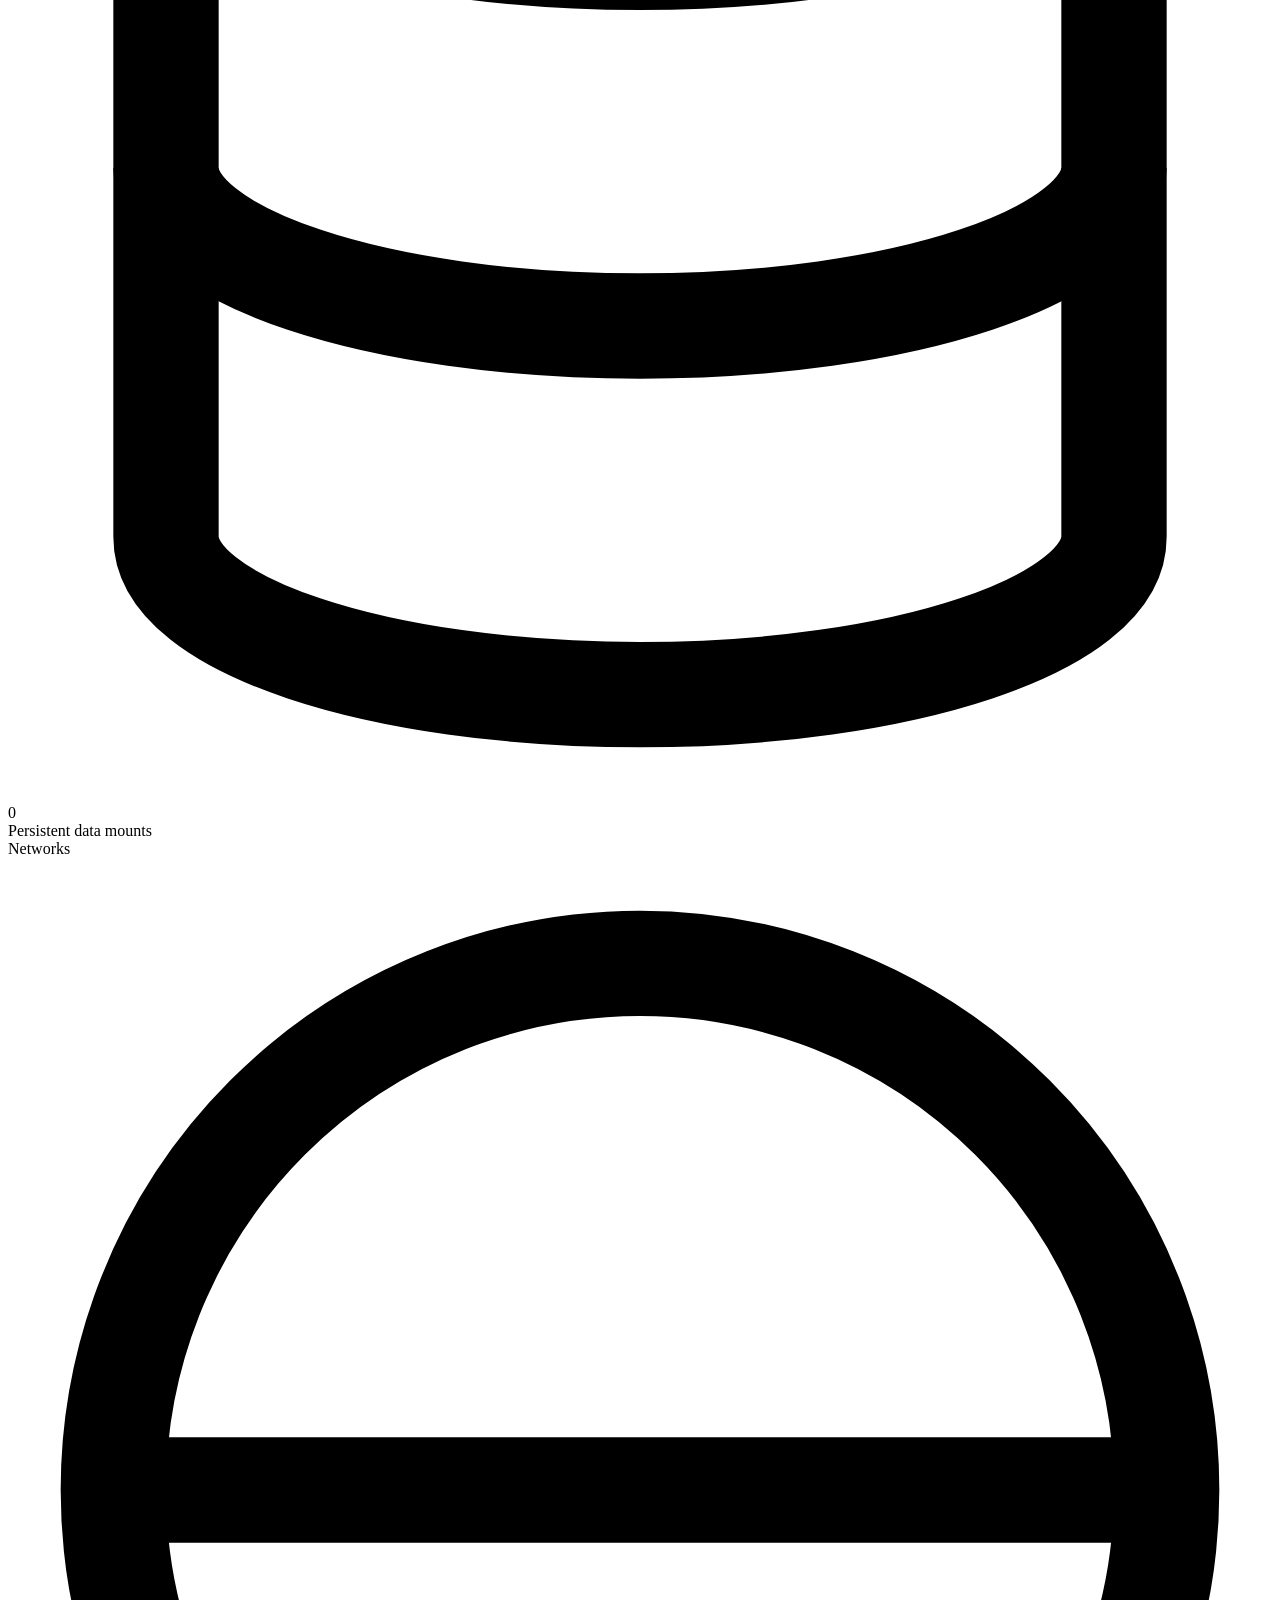
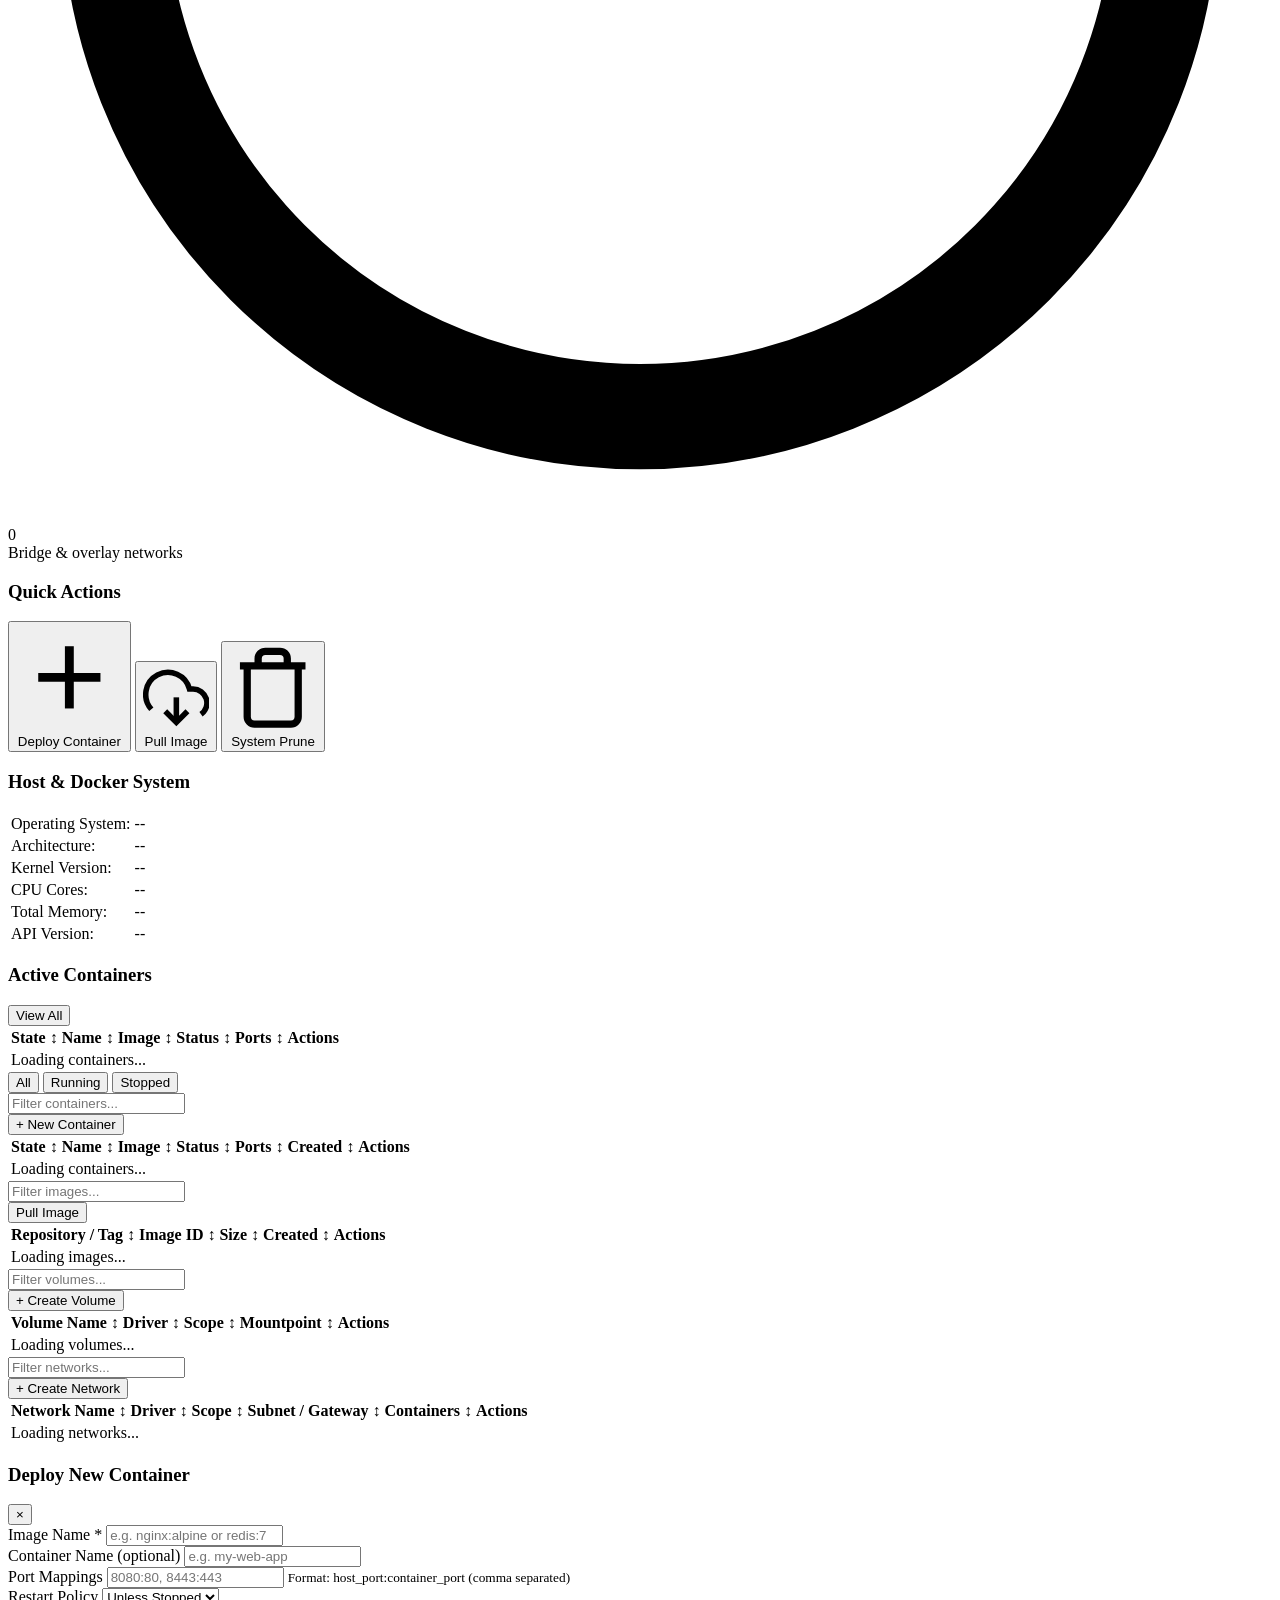
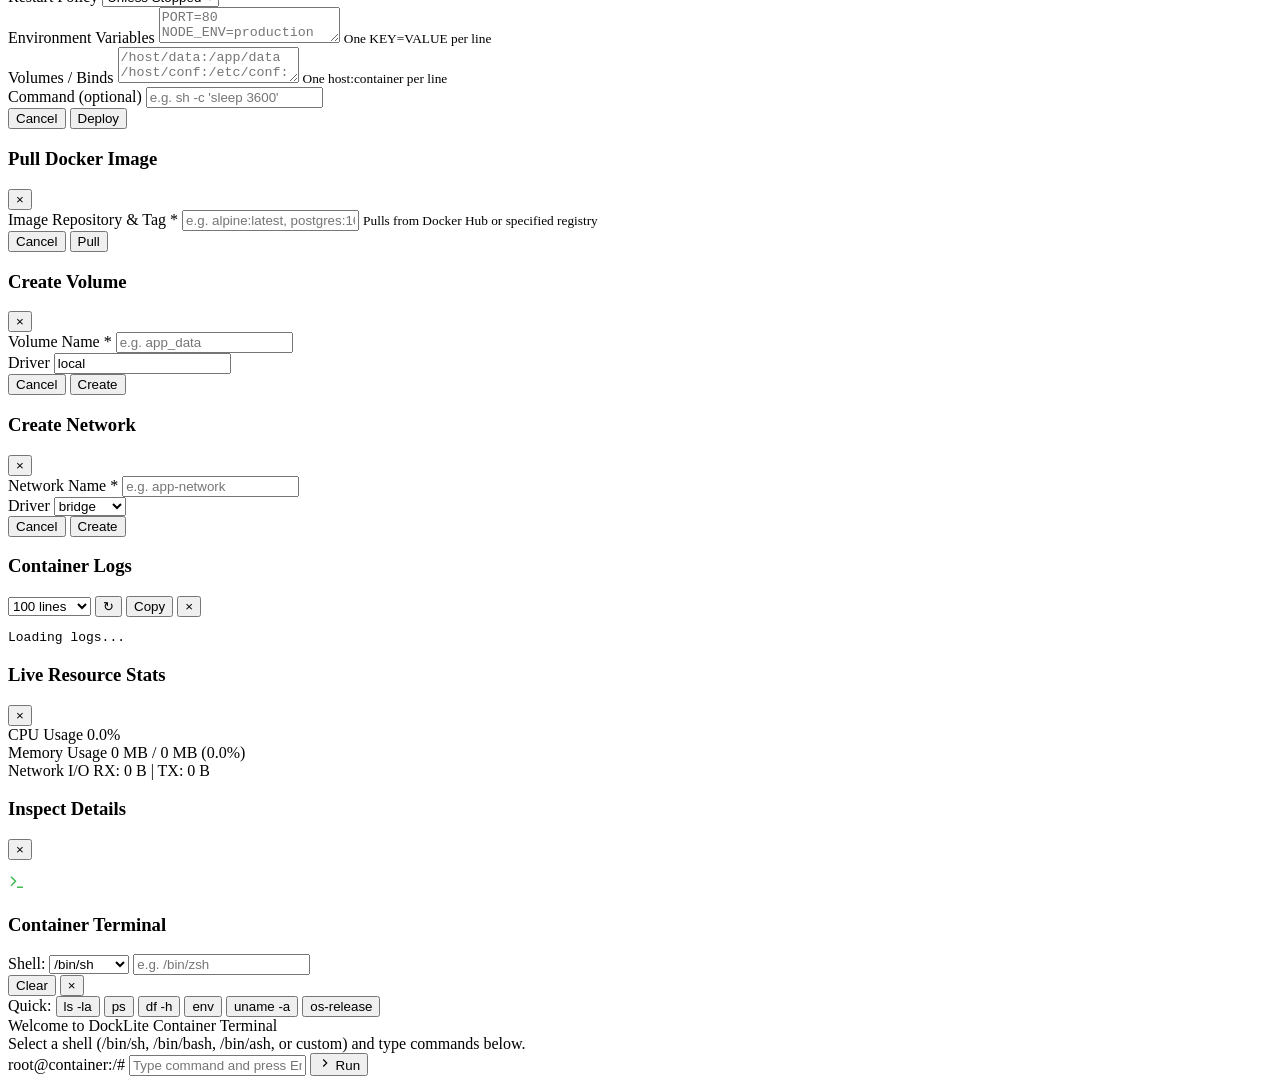
==== commit 7f7d8a0b: "Add terminal things & fix modal" ====
--- a/frontend/index.html
+++ b/frontend/index.html
@@ -65,11 +65,21 @@
       </div>
     </aside>
 
+    <!-- Sidebar Backdrop for Mobile -->
+    <div class="sidebar-backdrop" id="sidebar-backdrop" onclick="toggleSidebar(false)"></div>
+
     <!-- Main Content -->
     <main class="main-content">
       <!-- Topbar -->
       <header class="topbar">
         <div class="topbar-left">
+          <button class="btn btn-icon btn-secondary btn-menu-toggle" id="btn-menu-toggle" onclick="toggleSidebar()" title="Toggle Navigation">
+            <svg viewBox="0 0 24 24" width="18" height="18" fill="none" stroke="currentColor" stroke-width="2">
+              <line x1="3" y1="12" x2="21" y2="12"></line>
+              <line x1="3" y1="6" x2="21" y2="6"></line>
+              <line x1="3" y1="18" x2="21" y2="18"></line>
+            </svg>
+          </button>
           <h1 id="page-title">Dashboard</h1>
         </div>
         <div class="topbar-right">
@@ -197,11 +207,11 @@
               <table class="data-table" id="dashboard-containers-table">
                 <thead>
                   <tr>
-                    <th>State</th>
-                    <th>Name</th>
-                    <th>Image</th>
-                    <th>Status</th>
-                    <th>Ports</th>
+                    <th class="sortable" onclick="handleTableSort('dashboard', 'state')">State <span class="sort-icon" id="sort-dashboard-state">↕</span></th>
+                    <th class="sortable" onclick="handleTableSort('dashboard', 'name')">Name <span class="sort-icon" id="sort-dashboard-name">↕</span></th>
+                    <th class="sortable" onclick="handleTableSort('dashboard', 'image')">Image <span class="sort-icon" id="sort-dashboard-image">↕</span></th>
+                    <th class="sortable" onclick="handleTableSort('dashboard', 'status')">Status <span class="sort-icon" id="sort-dashboard-status">↕</span></th>
+                    <th class="sortable" onclick="handleTableSort('dashboard', 'ports')">Ports <span class="sort-icon" id="sort-dashboard-ports">↕</span></th>
                     <th>Actions</th>
                   </tr>
                 </thead>
@@ -210,6 +220,7 @@
                 </tbody>
               </table>
             </div>
+            <div class="table-pagination" id="dashboard-pagination"></div>
           </div>
         </section>
 
@@ -234,12 +245,12 @@
               <table class="data-table" id="containers-table">
                 <thead>
                   <tr>
-                    <th>State</th>
-                    <th>Name</th>
-                    <th>Image</th>
-                    <th>Status</th>
-                    <th>Ports</th>
-                    <th>Created</th>
+                    <th class="sortable" onclick="handleTableSort('containers', 'state')">State <span class="sort-icon" id="sort-containers-state">↕</span></th>
+                    <th class="sortable" onclick="handleTableSort('containers', 'name')">Name <span class="sort-icon" id="sort-containers-name">↕</span></th>
+                    <th class="sortable" onclick="handleTableSort('containers', 'image')">Image <span class="sort-icon" id="sort-containers-image">↕</span></th>
+                    <th class="sortable" onclick="handleTableSort('containers', 'status')">Status <span class="sort-icon" id="sort-containers-status">↕</span></th>
+                    <th class="sortable" onclick="handleTableSort('containers', 'ports')">Ports <span class="sort-icon" id="sort-containers-ports">↕</span></th>
+                    <th class="sortable" onclick="handleTableSort('containers', 'created')">Created <span class="sort-icon" id="sort-containers-created">↕</span></th>
                     <th class="text-right">Actions</th>
                   </tr>
                 </thead>
@@ -248,6 +259,7 @@
                 </tbody>
               </table>
             </div>
+            <div class="table-pagination" id="containers-pagination"></div>
           </div>
         </section>
 
@@ -267,10 +279,10 @@
               <table class="data-table" id="images-table">
                 <thead>
                   <tr>
-                    <th>Repository / Tag</th>
-                    <th>Image ID</th>
-                    <th>Size</th>
-                    <th>Created</th>
+                    <th class="sortable" onclick="handleTableSort('images', 'tag')">Repository / Tag <span class="sort-icon" id="sort-images-tag">↕</span></th>
+                    <th class="sortable" onclick="handleTableSort('images', 'id')">Image ID <span class="sort-icon" id="sort-images-id">↕</span></th>
+                    <th class="sortable" onclick="handleTableSort('images', 'size')">Size <span class="sort-icon" id="sort-images-size">↕</span></th>
+                    <th class="sortable" onclick="handleTableSort('images', 'created')">Created <span class="sort-icon" id="sort-images-created">↕</span></th>
                     <th class="text-right">Actions</th>
                   </tr>
                 </thead>
@@ -279,6 +291,7 @@
                 </tbody>
               </table>
             </div>
+            <div class="table-pagination" id="images-pagination"></div>
           </div>
         </section>
 
@@ -298,10 +311,10 @@
               <table class="data-table" id="volumes-table">
                 <thead>
                   <tr>
-                    <th>Volume Name</th>
-                    <th>Driver</th>
-                    <th>Scope</th>
-                    <th>Mountpoint</th>
+                    <th class="sortable" onclick="handleTableSort('volumes', 'name')">Volume Name <span class="sort-icon" id="sort-volumes-name">↕</span></th>
+                    <th class="sortable" onclick="handleTableSort('volumes', 'driver')">Driver <span class="sort-icon" id="sort-volumes-driver">↕</span></th>
+                    <th class="sortable" onclick="handleTableSort('volumes', 'scope')">Scope <span class="sort-icon" id="sort-volumes-scope">↕</span></th>
+                    <th class="sortable" onclick="handleTableSort('volumes', 'mountpoint')">Mountpoint <span class="sort-icon" id="sort-volumes-mountpoint">↕</span></th>
                     <th class="text-right">Actions</th>
                   </tr>
                 </thead>
@@ -310,6 +323,7 @@
                 </tbody>
               </table>
             </div>
+            <div class="table-pagination" id="volumes-pagination"></div>
           </div>
         </section>
 
@@ -329,11 +343,11 @@
               <table class="data-table" id="networks-table">
                 <thead>
                   <tr>
-                    <th>Network Name</th>
-                    <th>Driver</th>
-                    <th>Scope</th>
-                    <th>Subnet / Gateway</th>
-                    <th>Containers</th>
+                    <th class="sortable" onclick="handleTableSort('networks', 'name')">Network Name <span class="sort-icon" id="sort-networks-name">↕</span></th>
+                    <th class="sortable" onclick="handleTableSort('networks', 'driver')">Driver <span class="sort-icon" id="sort-networks-driver">↕</span></th>
+                    <th class="sortable" onclick="handleTableSort('networks', 'scope')">Scope <span class="sort-icon" id="sort-networks-scope">↕</span></th>
+                    <th class="sortable" onclick="handleTableSort('networks', 'subnet')">Subnet / Gateway <span class="sort-icon" id="sort-networks-subnet">↕</span></th>
+                    <th class="sortable" onclick="handleTableSort('networks', 'containers_count')">Containers <span class="sort-icon" id="sort-networks-containers_count">↕</span></th>
                     <th class="text-right">Actions</th>
                   </tr>
                 </thead>
@@ -342,6 +356,7 @@
                 </tbody>
               </table>
             </div>
+            <div class="table-pagination" id="networks-pagination"></div>
           </div>
         </section>
       </div>
@@ -557,6 +572,58 @@
     </div>
   </div>
 
+  <!-- Modal: Terminal / Exec -->
+  <div class="modal-backdrop" id="modal-terminal">
+    <div class="modal modal-lg modal-terminal">
+      <div class="modal-header">
+        <div class="terminal-title-wrap">
+          <svg viewBox="0 0 24 24" width="18" height="18" fill="none" stroke="currentColor" stroke-width="2" style="color: #3fb950; margin-right: 6px;">
+            <polyline points="4 17 10 11 4 5"></polyline>
+            <line x1="12" y1="19" x2="20" y2="19"></line>
+          </svg>
+          <h3 id="terminal-modal-title">Container Terminal</h3>
+        </div>
+        <div class="terminal-header-controls">
+          <div class="shell-picker">
+            <label for="terminal-shell-select">Shell:</label>
+            <select id="terminal-shell-select" onchange="handleShellChange()">
+              <option value="/bin/sh" selected>/bin/sh</option>
+              <option value="/bin/bash">/bin/bash</option>
+              <option value="/bin/ash">/bin/ash</option>
+              <option value="custom">Custom...</option>
+            </select>
+            <input type="text" id="terminal-custom-shell" class="hidden" placeholder="e.g. /bin/zsh" value="">
+          </div>
+          <button class="btn btn-sm btn-secondary" onclick="clearTerminal()" title="Clear terminal">Clear</button>
+          <button class="modal-close" onclick="closeModal('modal-terminal')">&times;</button>
+        </div>
+      </div>
+      <div class="modal-body modal-terminal-body">
+        <div class="terminal-quick-bar">
+          <span class="quick-cmd-label">Quick:</span>
+          <button type="button" class="btn-terminal-quick" onclick="runQuickCommand('ls -la')">ls -la</button>
+          <button type="button" class="btn-terminal-quick" onclick="runQuickCommand('ps aux || ps -ef')">ps</button>
+          <button type="button" class="btn-terminal-quick" onclick="runQuickCommand('df -h')">df -h</button>
+          <button type="button" class="btn-terminal-quick" onclick="runQuickCommand('env')">env</button>
+          <button type="button" class="btn-terminal-quick" onclick="runQuickCommand('uname -a')">uname -a</button>
+          <button type="button" class="btn-terminal-quick" onclick="runQuickCommand('cat /etc/os-release')">os-release</button>
+        </div>
+        <div id="terminal-screen" class="terminal-screen">
+          <div class="terminal-line terminal-system">Welcome to DockLite Container Terminal</div>
+          <div class="terminal-line terminal-system">Select a shell (/bin/sh, /bin/bash, /bin/ash, or custom) and type commands below.</div>
+        </div>
+        <form id="terminal-form" onsubmit="handleTerminalSubmit(event)" class="terminal-input-bar">
+          <span id="terminal-prompt" class="terminal-prompt">root@container:/#</span>
+          <input type="text" id="terminal-input" class="terminal-input" placeholder="Type command and press Enter..." autocomplete="off" spellcheck="false" required>
+          <button type="submit" id="btn-terminal-run" class="btn btn-primary btn-sm">
+            <svg viewBox="0 0 24 24" width="14" height="14" fill="none" stroke="currentColor" stroke-width="2"><polyline points="9 18 15 12 9 6"></polyline></svg>
+            Run
+          </button>
+        </form>
+      </div>
+    </div>
+  </div>
+
   <!-- Toast Container -->
   <div id="toast-container"></div>
 
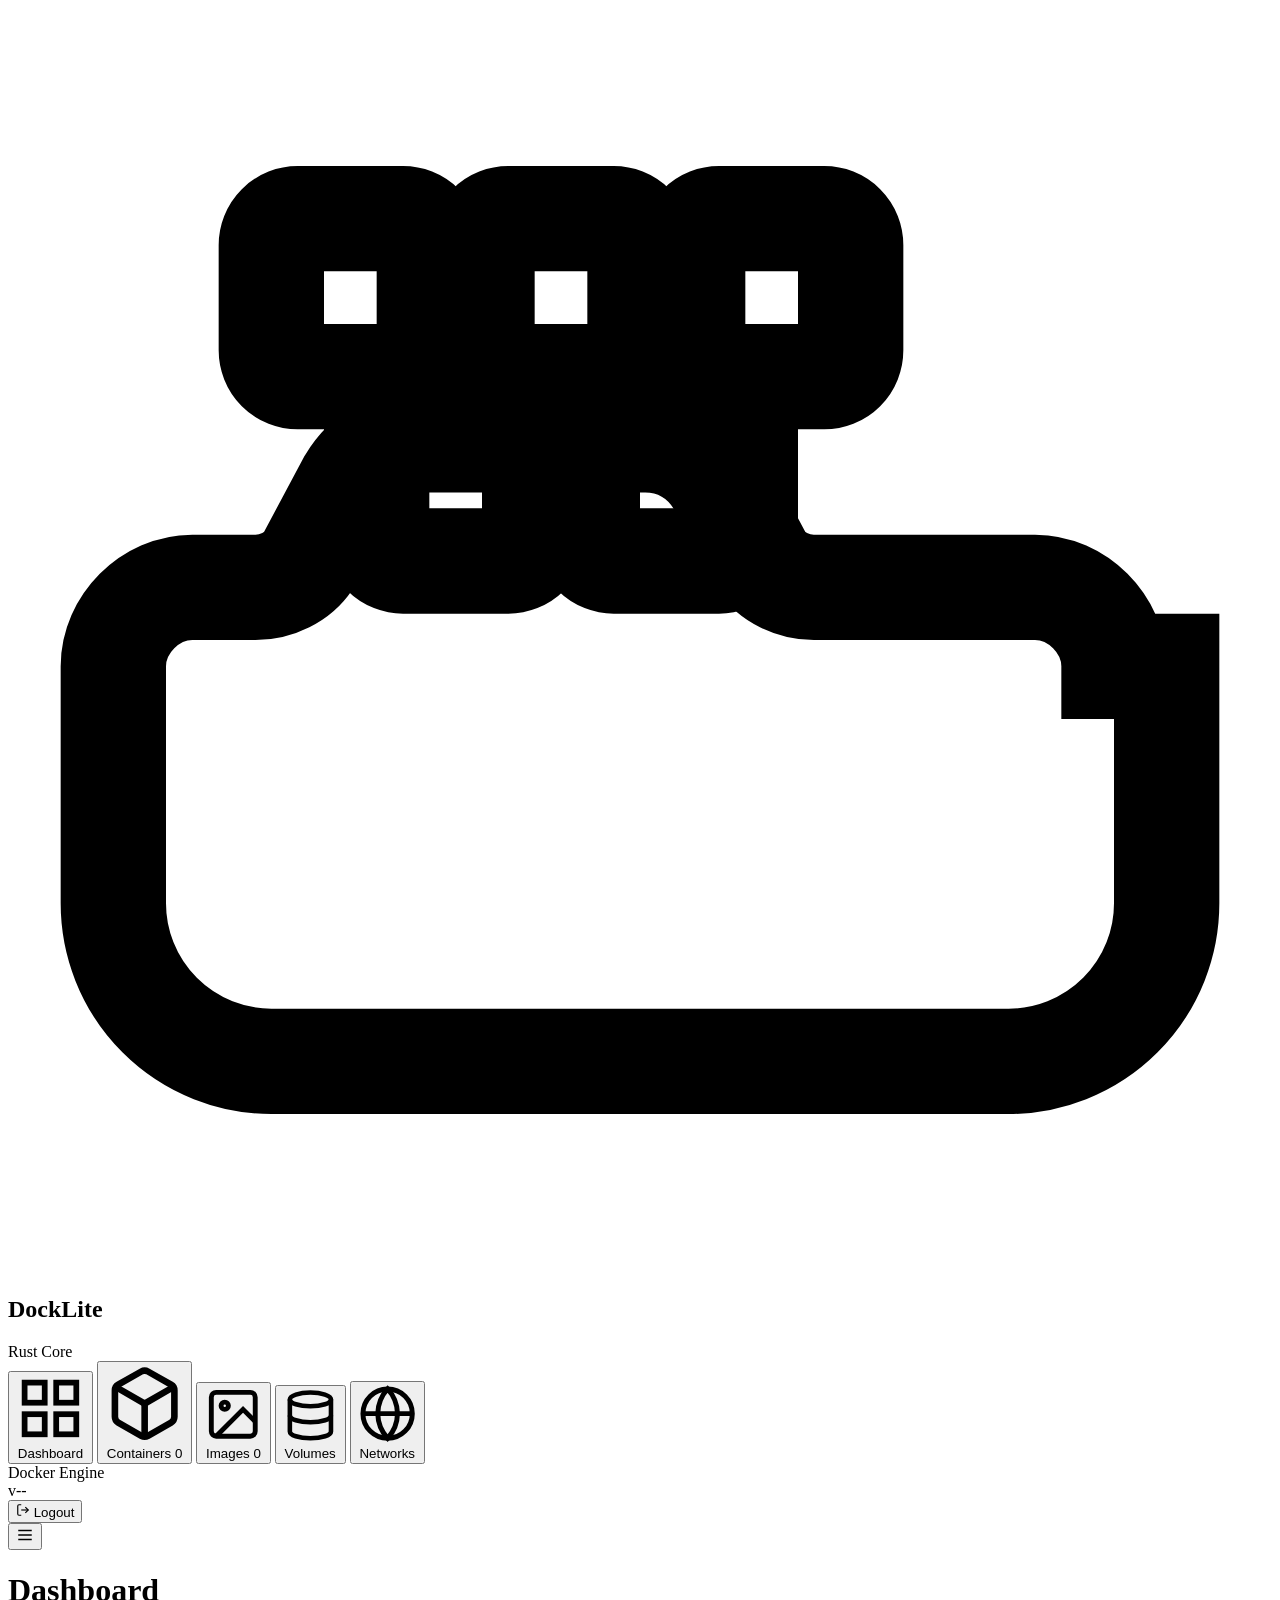
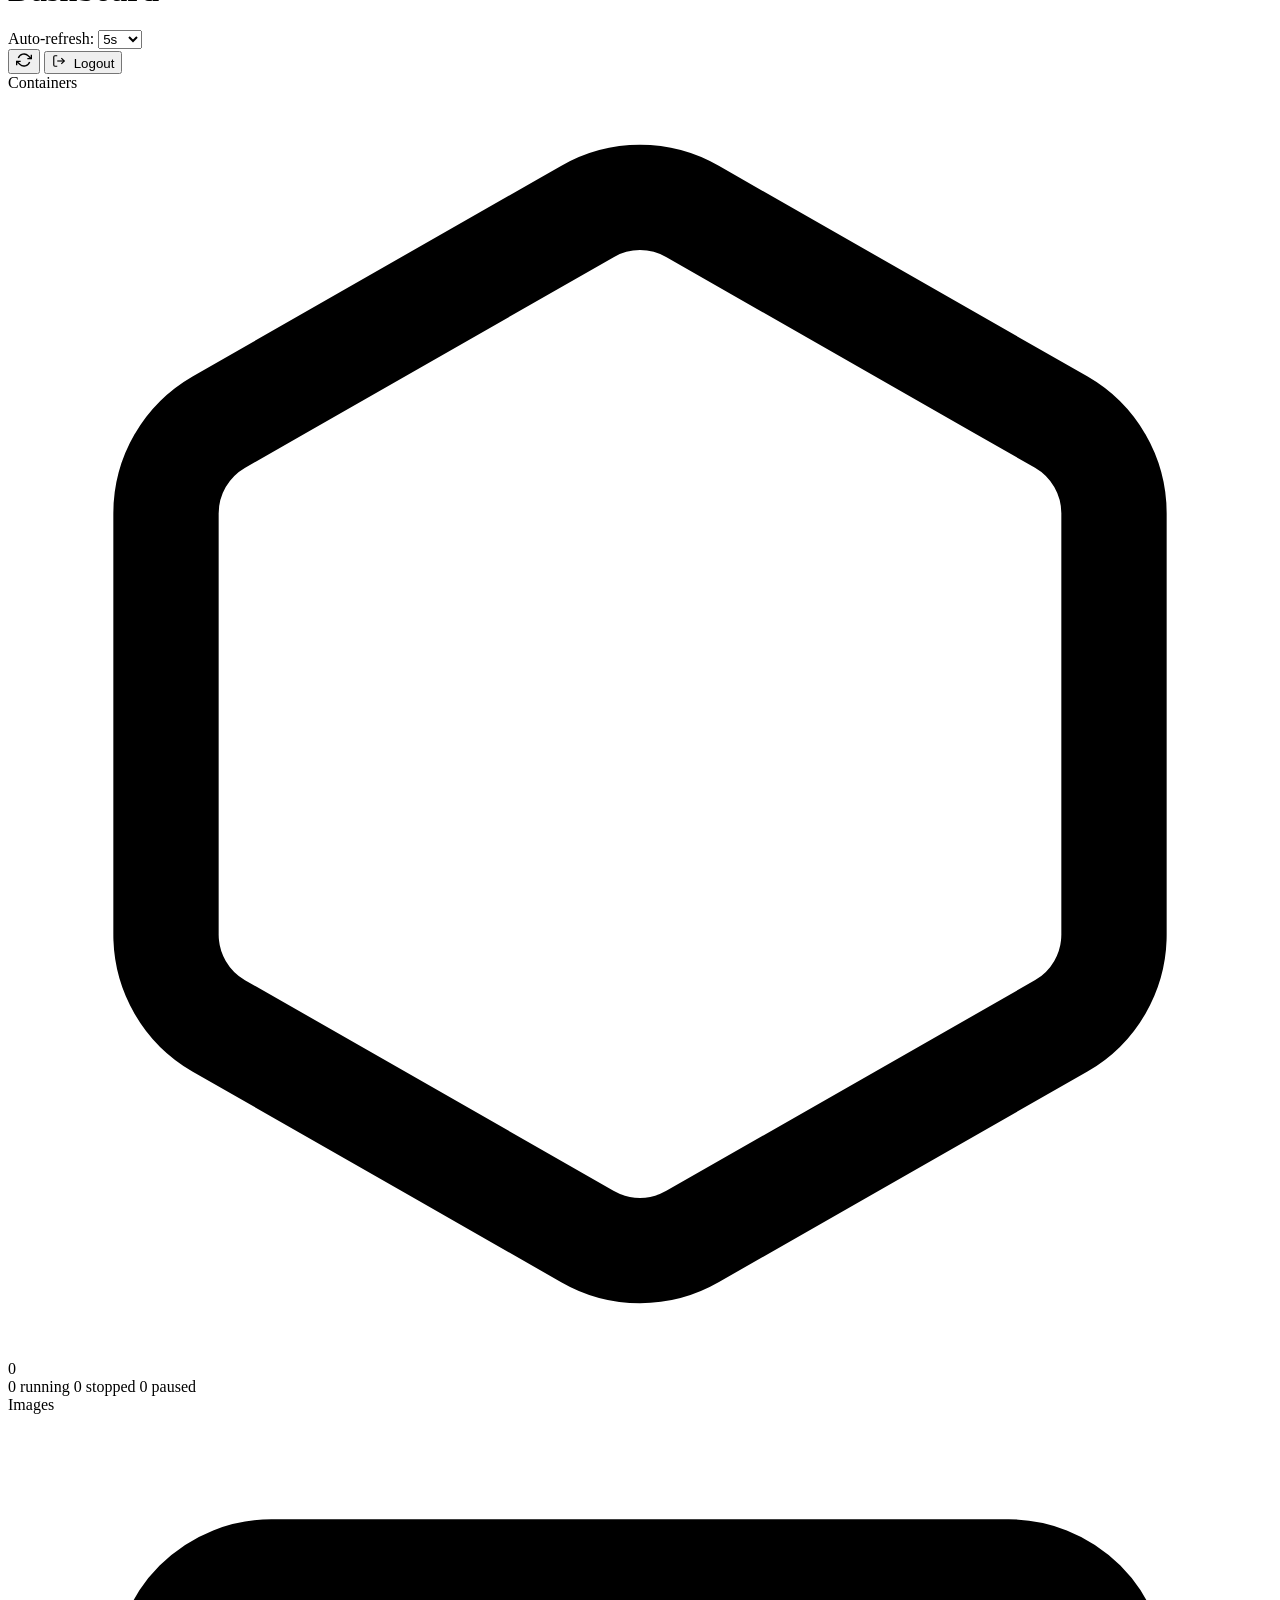
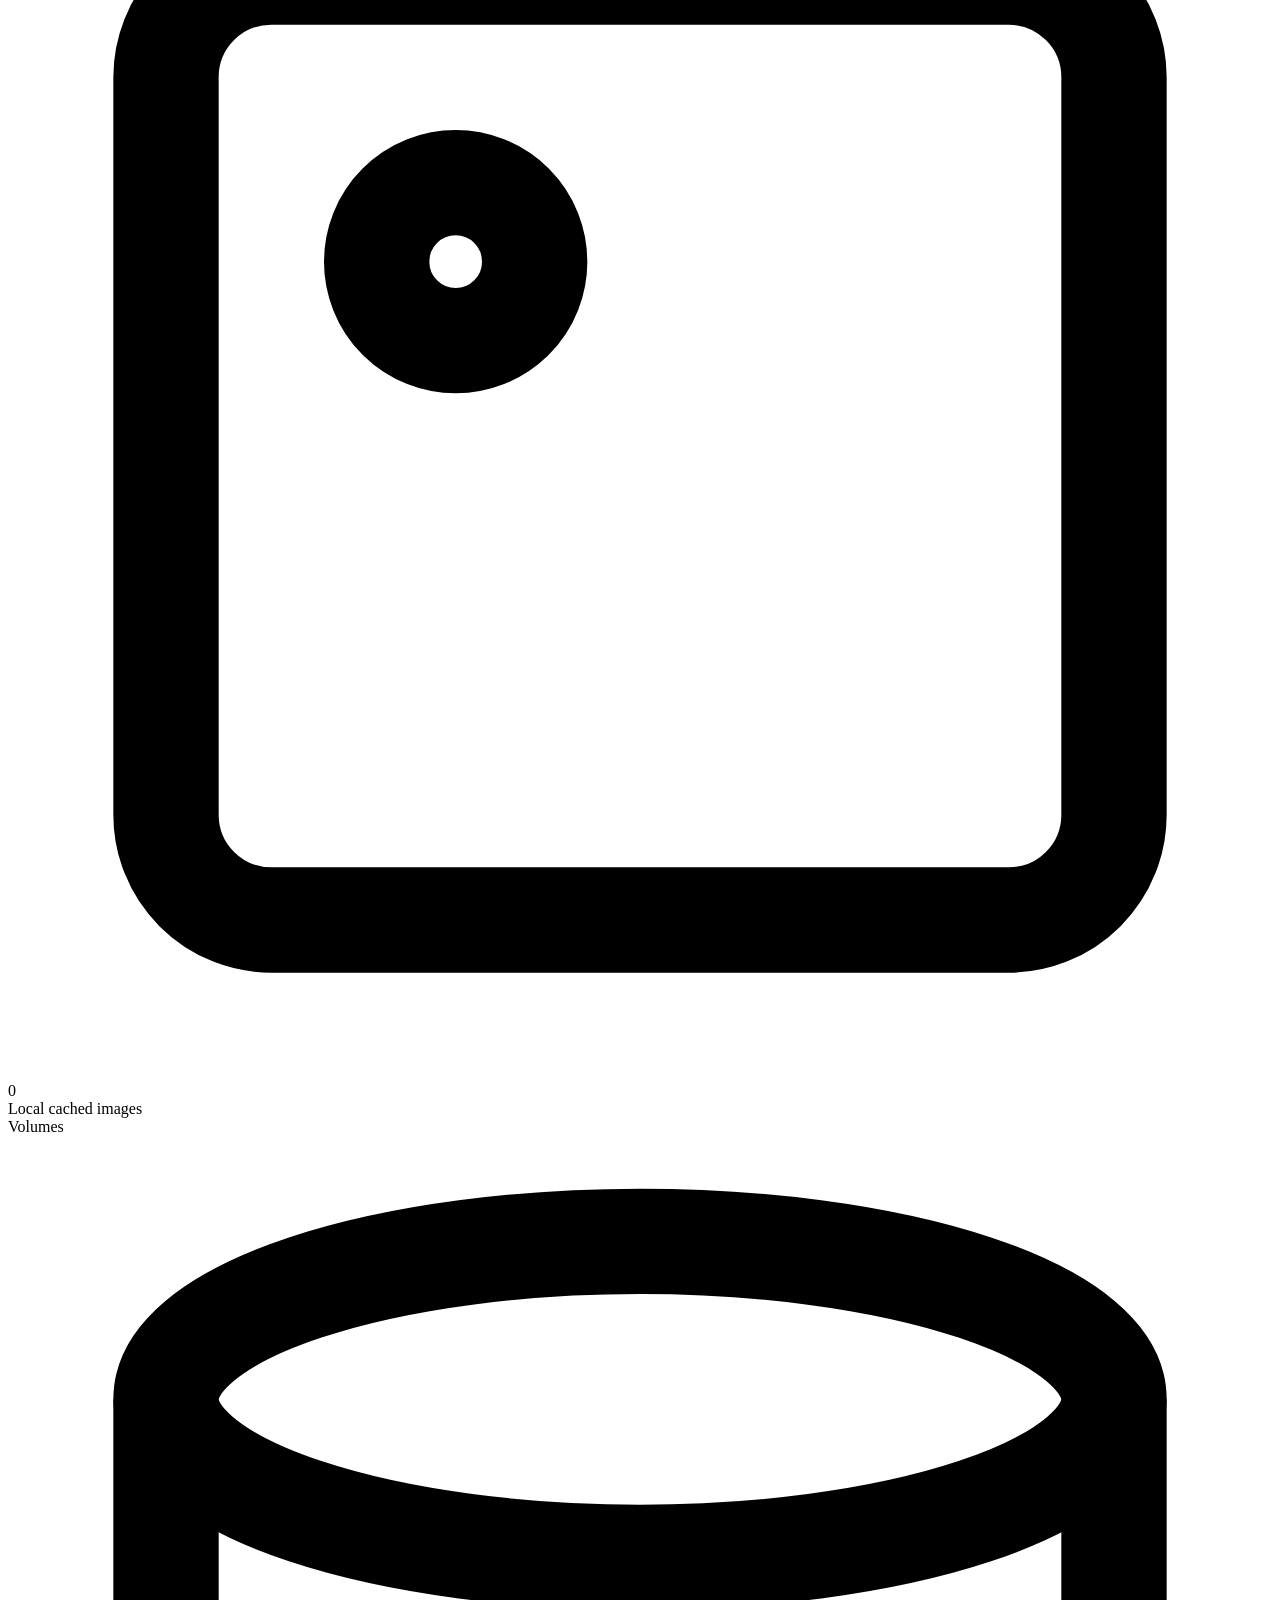
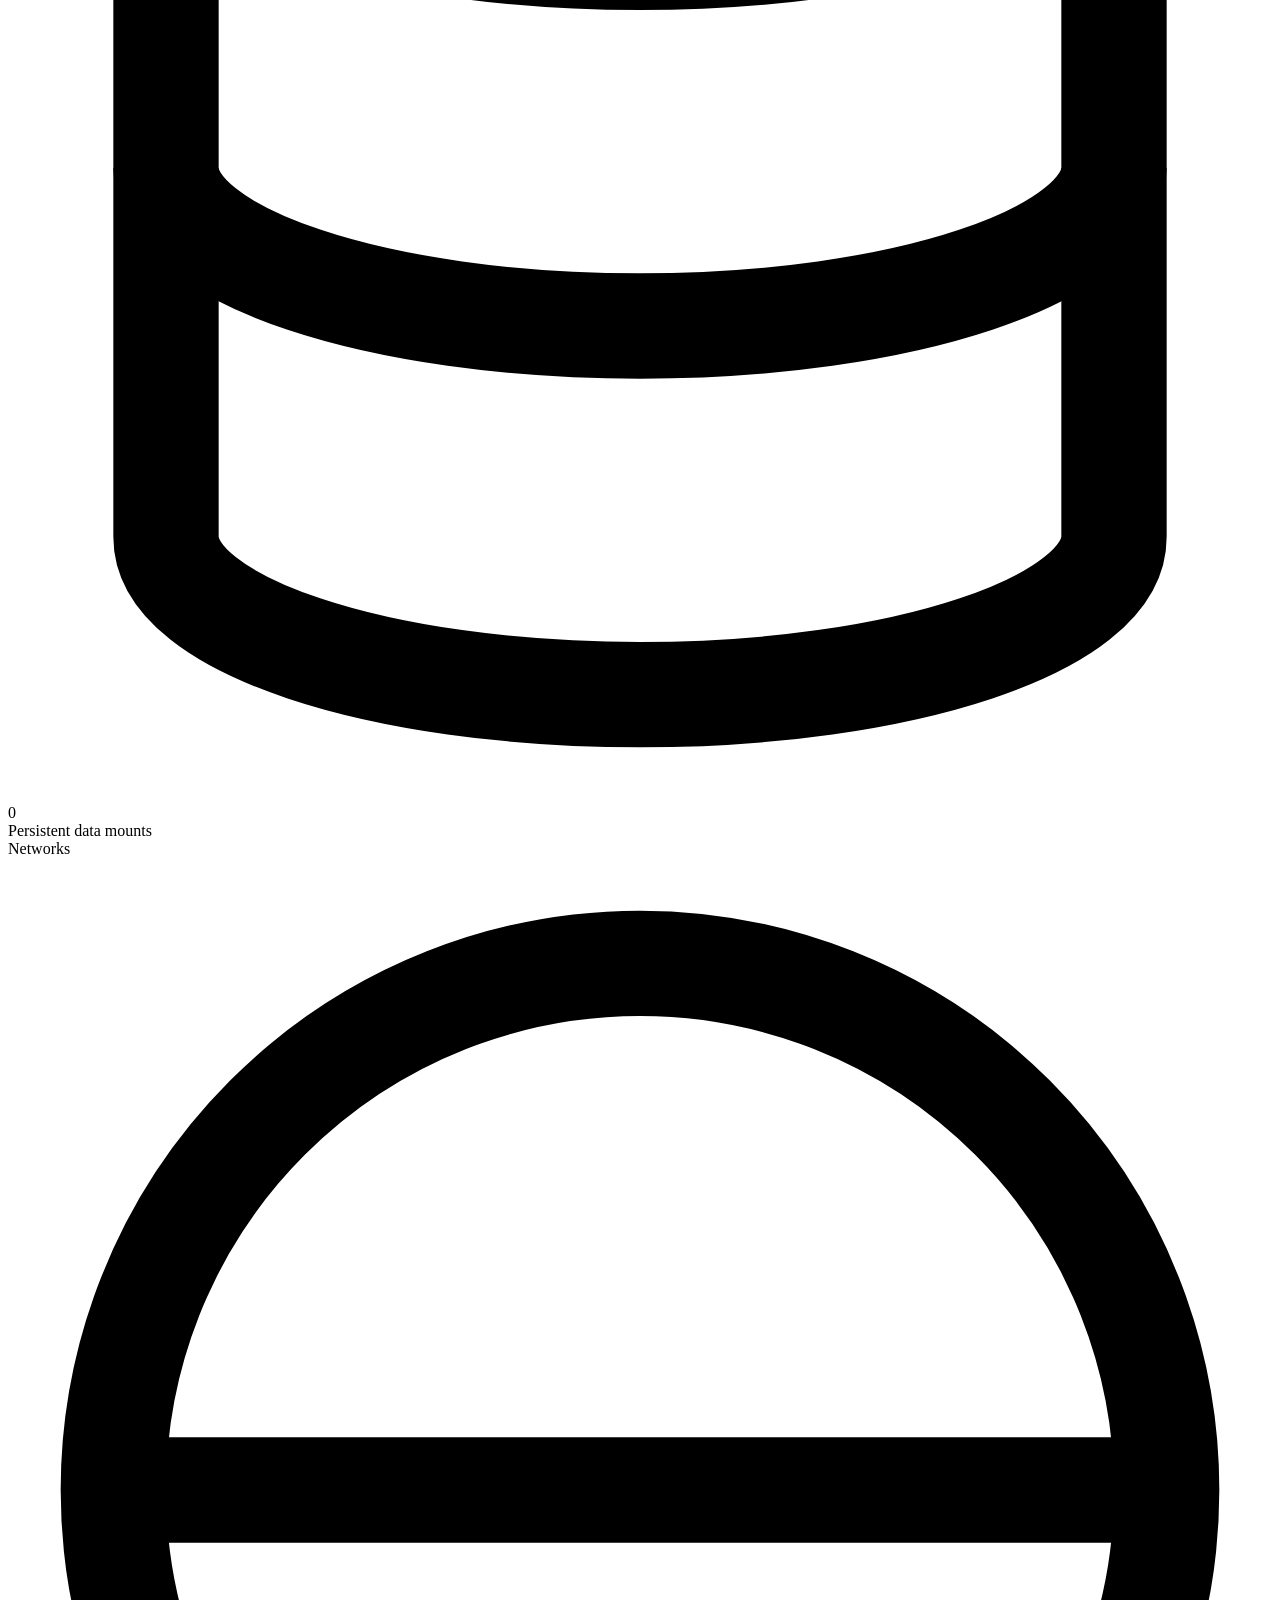
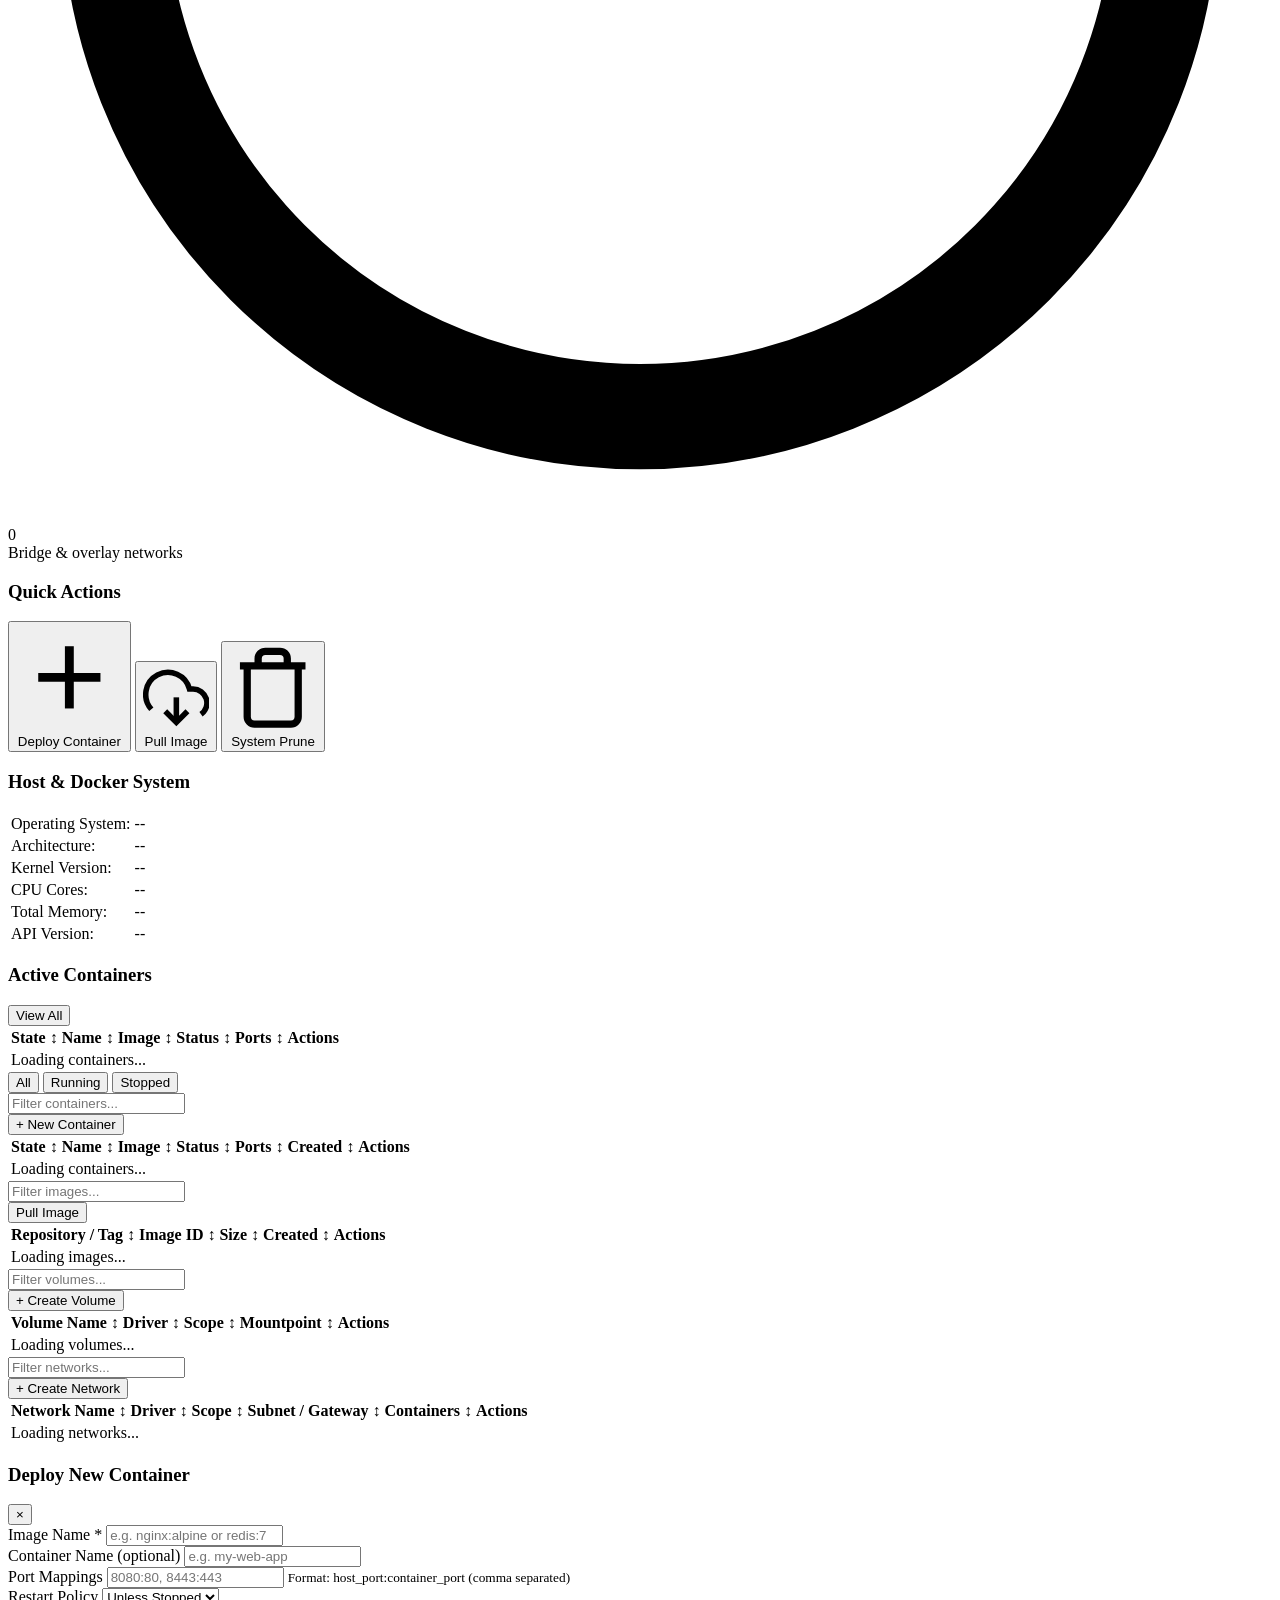
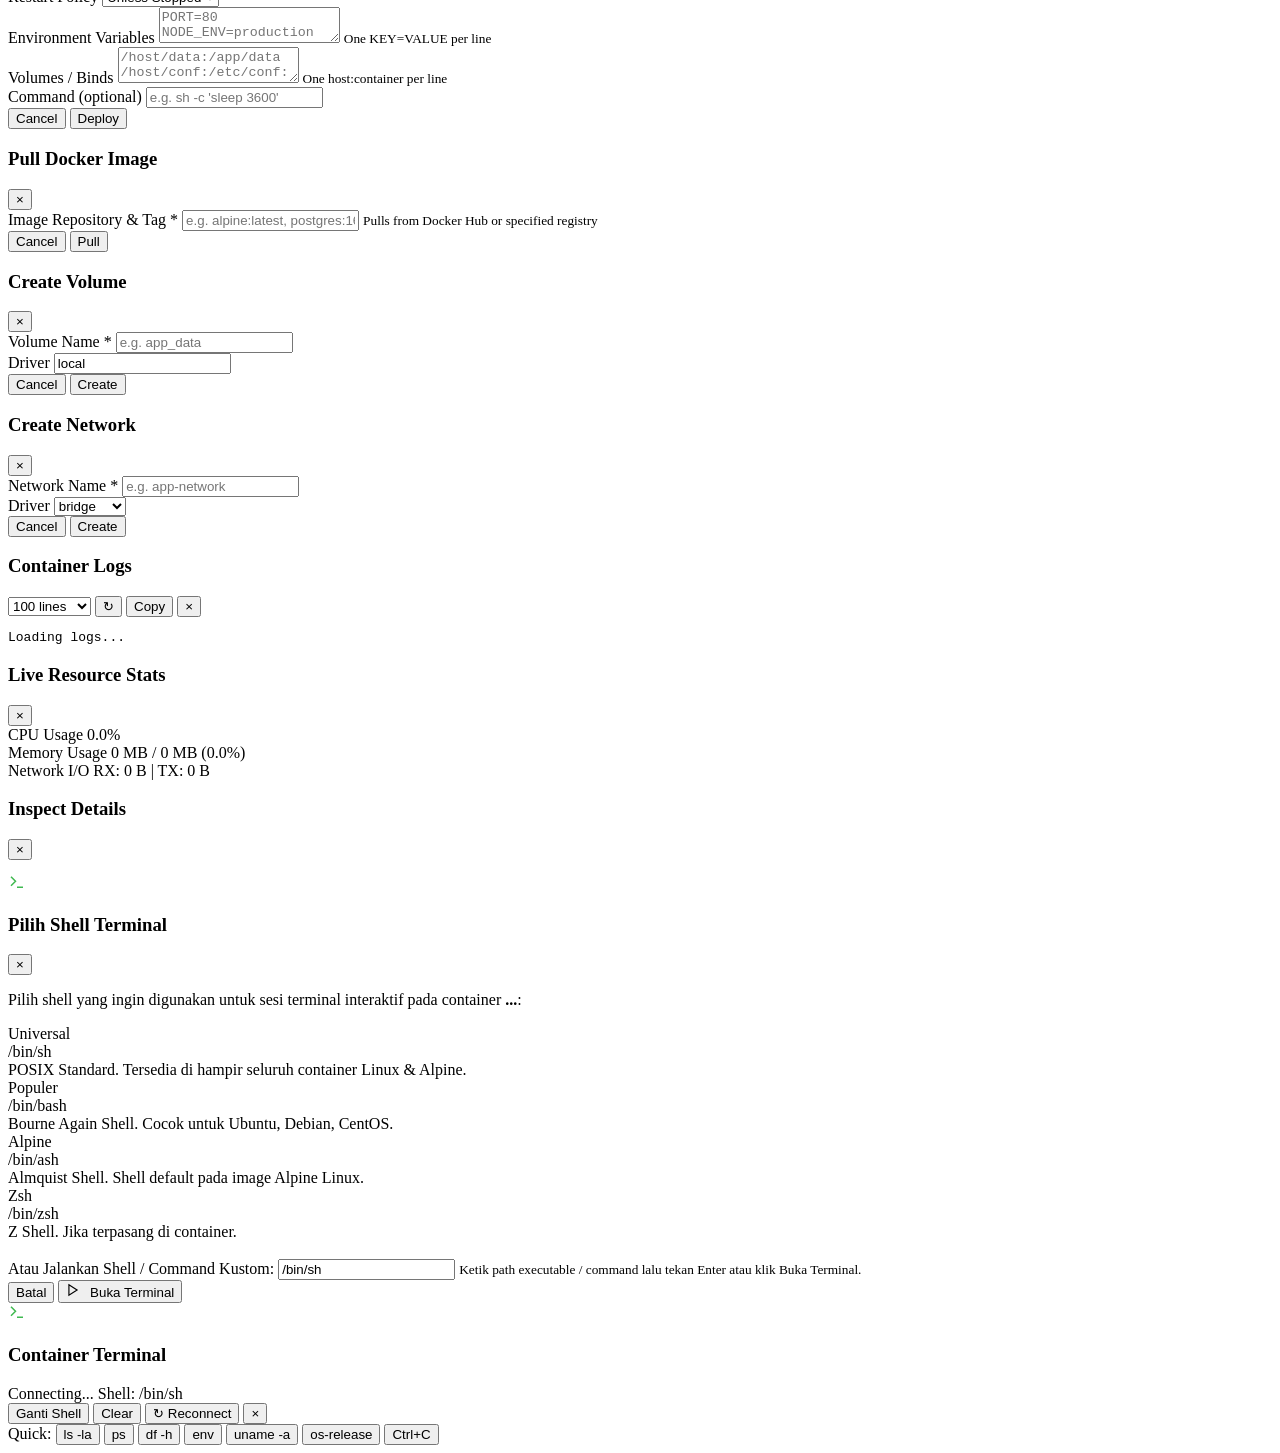
==== commit a244d78a: "Interactive shell" ====
--- a/frontend/index.html
+++ b/frontend/index.html
@@ -5,6 +5,7 @@
   <meta name="viewport" content="width=device-width, initial-scale=1.0">
   <title>DockLite - Lightweight Docker Manager</title>
   <link rel="stylesheet" href="/style.css">
+  <link rel="stylesheet" href="/xterm.css">
 </head>
 <body>
   <div class="app-layout">
@@ -572,54 +573,100 @@
     </div>
   </div>
 
-  <!-- Modal: Terminal / Exec -->
+  <!-- Modal: Terminal Shell Selector (Tanya Shell di Awal) -->
+  <div class="modal-backdrop" id="modal-terminal-shell">
+    <div class="modal modal-shell-select">
+      <div class="modal-header">
+        <div class="terminal-title-wrap">
+          <svg viewBox="0 0 24 24" width="18" height="18" fill="none" stroke="currentColor" stroke-width="2" style="color: #3fb950; margin-right: 8px;">
+            <polyline points="4 17 10 11 4 5"></polyline>
+            <line x1="12" y1="19" x2="20" y2="19"></line>
+          </svg>
+          <h3 id="shell-picker-title">Pilih Shell Terminal</h3>
+        </div>
+        <button class="modal-close" onclick="closeModal('modal-terminal-shell')">&times;</button>
+      </div>
+      <form id="form-shell-select" onsubmit="handleShellSelectSubmit(event)">
+        <div class="modal-body">
+          <p class="shell-picker-desc">
+            Pilih shell yang ingin digunakan untuk sesi terminal interaktif pada container <strong id="shell-picker-cname">...</strong>:
+          </p>
+
+          <div class="shell-preset-grid">
+            <div class="shell-preset-card active" data-shell="/bin/sh" onclick="selectPresetShell('/bin/sh')" ondblclick="confirmStartTerminal()">
+              <div class="preset-badge">Universal</div>
+              <div class="preset-name">/bin/sh</div>
+              <div class="preset-desc">POSIX Standard. Tersedia di hampir seluruh container Linux & Alpine.</div>
+            </div>
+
+            <div class="shell-preset-card" data-shell="/bin/bash" onclick="selectPresetShell('/bin/bash')" ondblclick="confirmStartTerminal()">
+              <div class="preset-badge">Populer</div>
+              <div class="preset-name">/bin/bash</div>
+              <div class="preset-desc">Bourne Again Shell. Cocok untuk Ubuntu, Debian, CentOS.</div>
+            </div>
+
+            <div class="shell-preset-card" data-shell="/bin/ash" onclick="selectPresetShell('/bin/ash')" ondblclick="confirmStartTerminal()">
+              <div class="preset-badge">Alpine</div>
+              <div class="preset-name">/bin/ash</div>
+              <div class="preset-desc">Almquist Shell. Shell default pada image Alpine Linux.</div>
+            </div>
+
+            <div class="shell-preset-card" data-shell="/bin/zsh" onclick="selectPresetShell('/bin/zsh')" ondblclick="confirmStartTerminal()">
+              <div class="preset-badge">Zsh</div>
+              <div class="preset-name">/bin/zsh</div>
+              <div class="preset-desc">Z Shell. Jika terpasang di container.</div>
+            </div>
+          </div>
+
+          <div class="form-group custom-shell-group" style="margin-top: 18px;">
+            <label for="terminal-custom-shell-input">Atau Jalankan Shell / Command Kustom:</label>
+            <input type="text" id="terminal-custom-shell-input" class="terminal-custom-shell-input" placeholder="e.g. /bin/sh, /bin/bash, powershell, python" value="/bin/sh" autocomplete="off" spellcheck="false">
+            <small>Ketik path executable / command lalu tekan Enter atau klik Buka Terminal.</small>
+          </div>
+        </div>
+        <div class="modal-footer">
+          <button type="button" class="btn btn-secondary" onclick="closeModal('modal-terminal-shell')">Batal</button>
+          <button type="submit" class="btn btn-primary" id="btn-start-terminal">
+            <svg viewBox="0 0 24 24" width="14" height="14" fill="none" stroke="currentColor" stroke-width="2" style="margin-right: 6px;"><polygon points="5 3 19 12 5 21 5 3"></polygon></svg>
+            Buka Terminal
+          </button>
+        </div>
+      </form>
+    </div>
+  </div>
+
+  <!-- Modal: Interactive Terminal (xterm.js + WebSocket) -->
   <div class="modal-backdrop" id="modal-terminal">
-    <div class="modal modal-lg modal-terminal">
+    <div class="modal modal-terminal">
       <div class="modal-header">
         <div class="terminal-title-wrap">
-          <svg viewBox="0 0 24 24" width="18" height="18" fill="none" stroke="currentColor" stroke-width="2" style="color: #3fb950; margin-right: 6px;">
+          <svg viewBox="0 0 24 24" width="18" height="18" fill="none" stroke="currentColor" stroke-width="2" style="color: #3fb950; margin-right: 8px;">
             <polyline points="4 17 10 11 4 5"></polyline>
             <line x1="12" y1="19" x2="20" y2="19"></line>
           </svg>
           <h3 id="terminal-modal-title">Container Terminal</h3>
+          <span id="terminal-status-pill" class="status-pill connecting">Connecting...</span>
+          <span id="terminal-shell-badge" class="terminal-shell-badge">Shell: /bin/sh</span>
         </div>
         <div class="terminal-header-controls">
-          <div class="shell-picker">
-            <label for="terminal-shell-select">Shell:</label>
-            <select id="terminal-shell-select" onchange="handleShellChange()">
-              <option value="/bin/sh" selected>/bin/sh</option>
-              <option value="/bin/bash">/bin/bash</option>
-              <option value="/bin/ash">/bin/ash</option>
-              <option value="custom">Custom...</option>
-            </select>
-            <input type="text" id="terminal-custom-shell" class="hidden" placeholder="e.g. /bin/zsh" value="">
-          </div>
-          <button class="btn btn-sm btn-secondary" onclick="clearTerminal()" title="Clear terminal">Clear</button>
+          <button class="btn btn-sm btn-secondary" onclick="reopenShellSelection()" title="Ganti shell atau command">Ganti Shell</button>
+          <button class="btn btn-sm btn-secondary" onclick="clearInteractiveTerminal()" title="Clear screen">Clear</button>
+          <button class="btn btn-sm btn-secondary" onclick="reconnectTerminal()" title="Reconnect session">↻ Reconnect</button>
           <button class="modal-close" onclick="closeModal('modal-terminal')">&times;</button>
         </div>
       </div>
       <div class="modal-body modal-terminal-body">
         <div class="terminal-quick-bar">
           <span class="quick-cmd-label">Quick:</span>
-          <button type="button" class="btn-terminal-quick" onclick="runQuickCommand('ls -la')">ls -la</button>
-          <button type="button" class="btn-terminal-quick" onclick="runQuickCommand('ps aux || ps -ef')">ps</button>
-          <button type="button" class="btn-terminal-quick" onclick="runQuickCommand('df -h')">df -h</button>
-          <button type="button" class="btn-terminal-quick" onclick="runQuickCommand('env')">env</button>
-          <button type="button" class="btn-terminal-quick" onclick="runQuickCommand('uname -a')">uname -a</button>
-          <button type="button" class="btn-terminal-quick" onclick="runQuickCommand('cat /etc/os-release')">os-release</button>
-        </div>
-        <div id="terminal-screen" class="terminal-screen">
-          <div class="terminal-line terminal-system">Welcome to DockLite Container Terminal</div>
-          <div class="terminal-line terminal-system">Select a shell (/bin/sh, /bin/bash, /bin/ash, or custom) and type commands below.</div>
-        </div>
-        <form id="terminal-form" onsubmit="handleTerminalSubmit(event)" class="terminal-input-bar">
-          <span id="terminal-prompt" class="terminal-prompt">root@container:/#</span>
-          <input type="text" id="terminal-input" class="terminal-input" placeholder="Type command and press Enter..." autocomplete="off" spellcheck="false" required>
-          <button type="submit" id="btn-terminal-run" class="btn btn-primary btn-sm">
-            <svg viewBox="0 0 24 24" width="14" height="14" fill="none" stroke="currentColor" stroke-width="2"><polyline points="9 18 15 12 9 6"></polyline></svg>
-            Run
-          </button>
-        </form>
+          <button type="button" class="btn-terminal-quick" onclick="sendQuickCommand('ls -la\n')">ls -la</button>
+          <button type="button" class="btn-terminal-quick" onclick="sendQuickCommand('ps aux || ps -ef\n')">ps</button>
+          <button type="button" class="btn-terminal-quick" onclick="sendQuickCommand('df -h\n')">df -h</button>
+          <button type="button" class="btn-terminal-quick" onclick="sendQuickCommand('env\n')">env</button>
+          <button type="button" class="btn-terminal-quick" onclick="sendQuickCommand('uname -a\n')">uname -a</button>
+          <button type="button" class="btn-terminal-quick" onclick="sendQuickCommand('cat /etc/os-release\n')">os-release</button>
+          <button type="button" class="btn-terminal-quick" onclick="sendQuickCommand('\x03')" title="Ctrl+C (Kirim sinyal Interrupt)">Ctrl+C</button>
+        </div>
+        <div id="terminal-xterm-container" class="terminal-xterm-container"></div>
       </div>
     </div>
   </div>
@@ -627,6 +674,8 @@
   <!-- Toast Container -->
   <div id="toast-container"></div>
 
+  <script src="/xterm.js"></script>
+  <script src="/xterm-addon-fit.js"></script>
   <script src="/app.js"></script>
 </body>
 </html>
